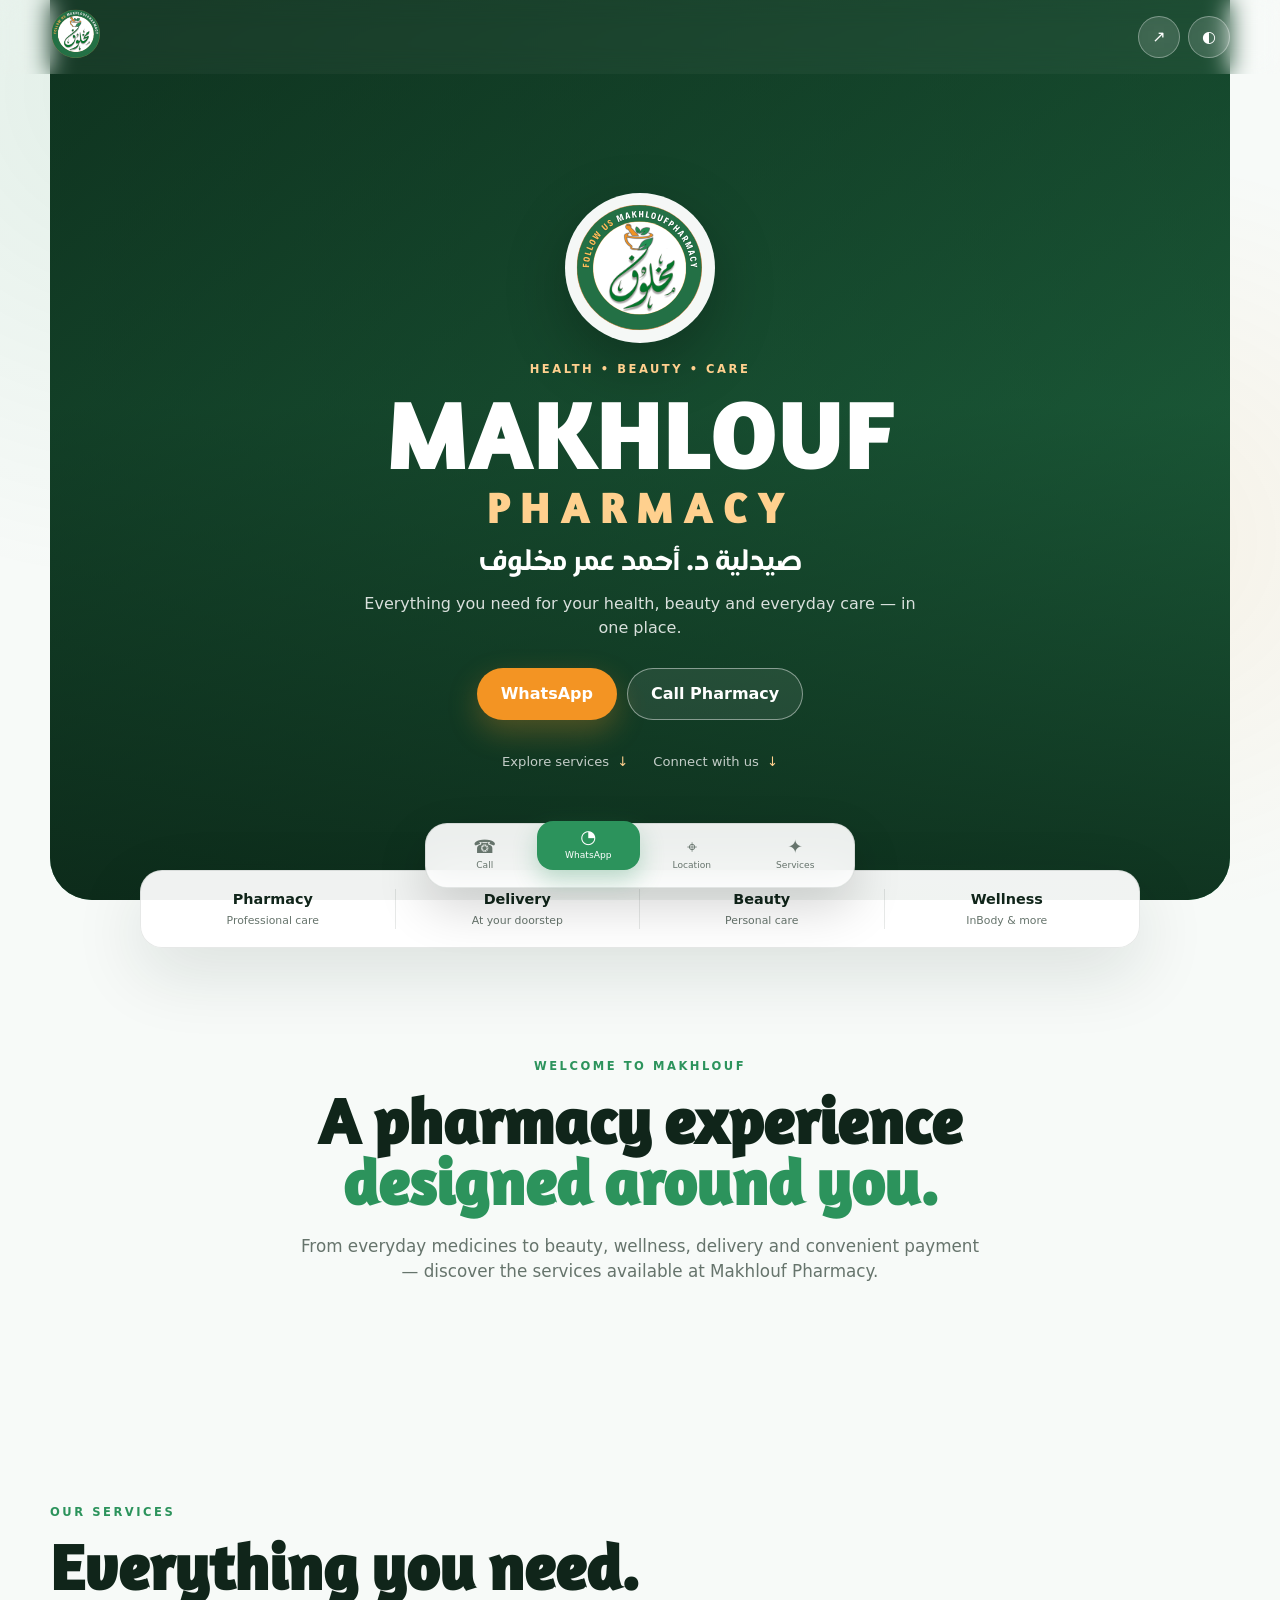
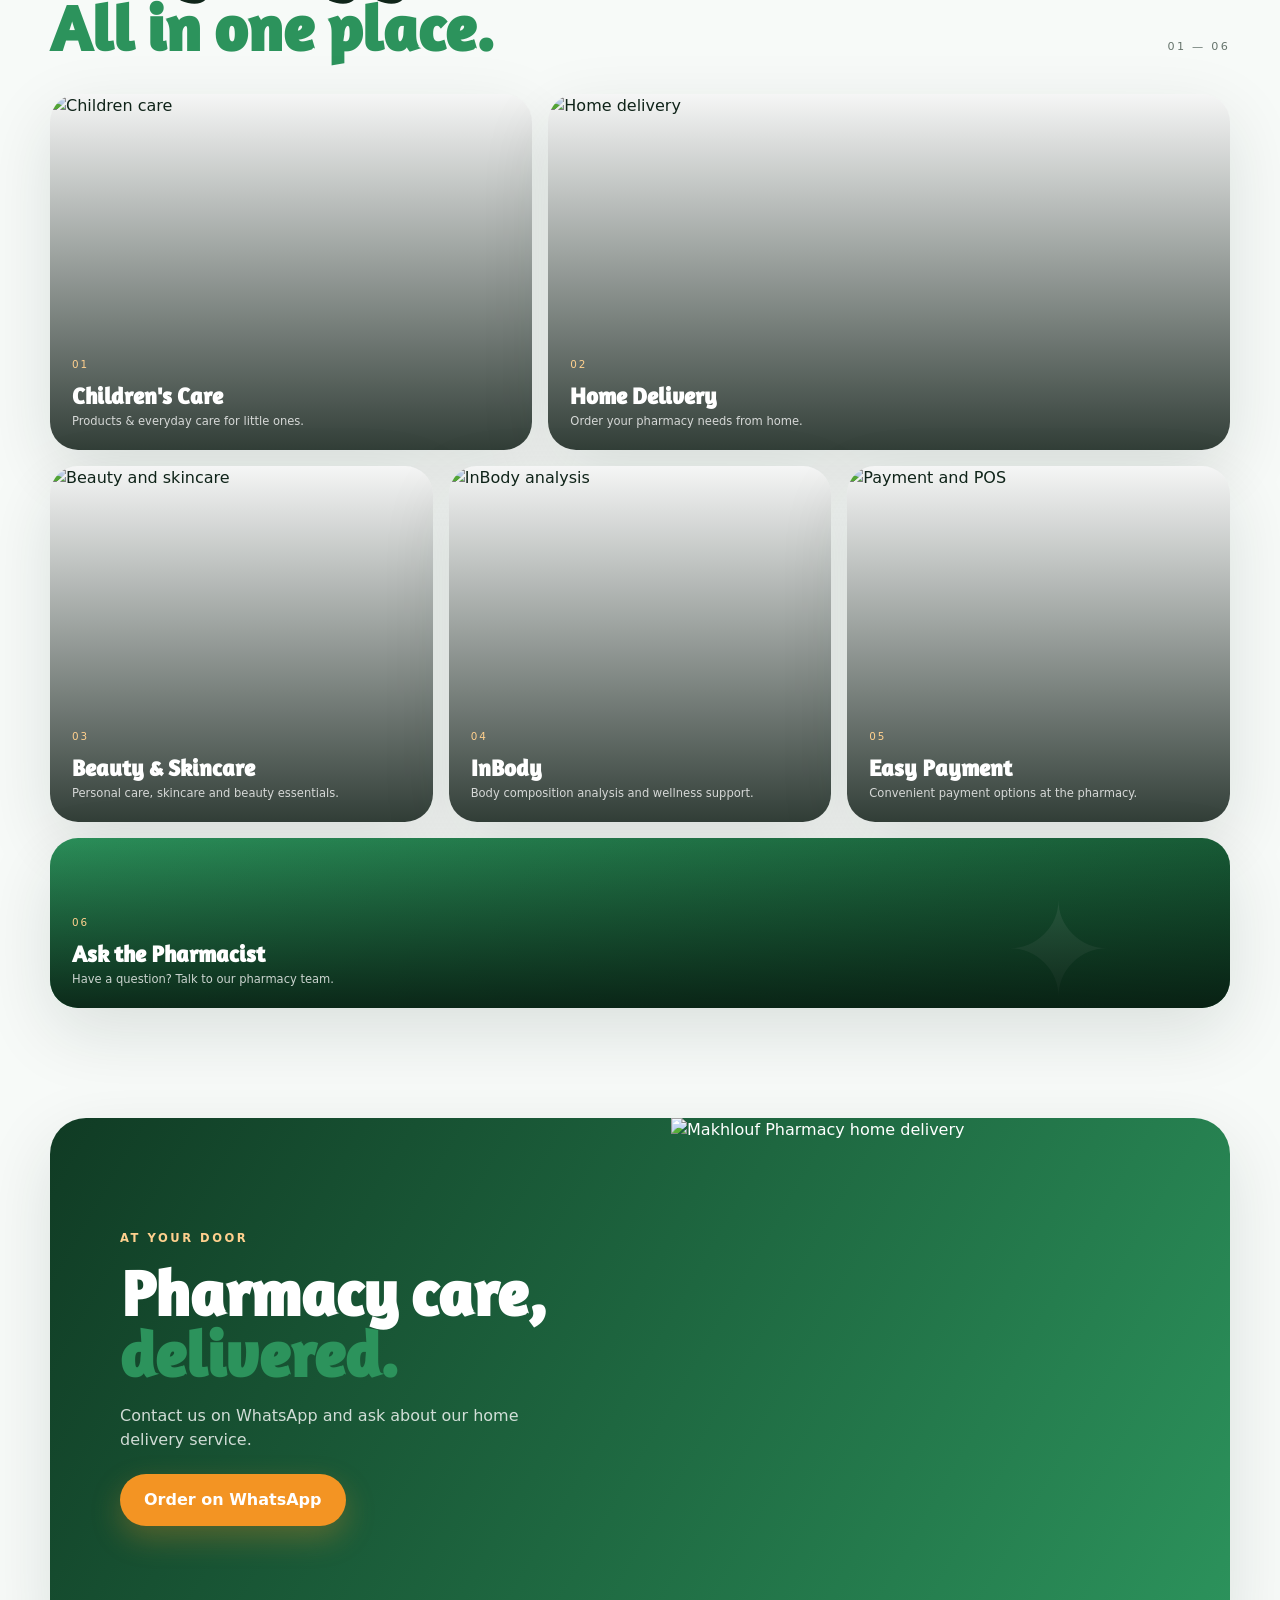
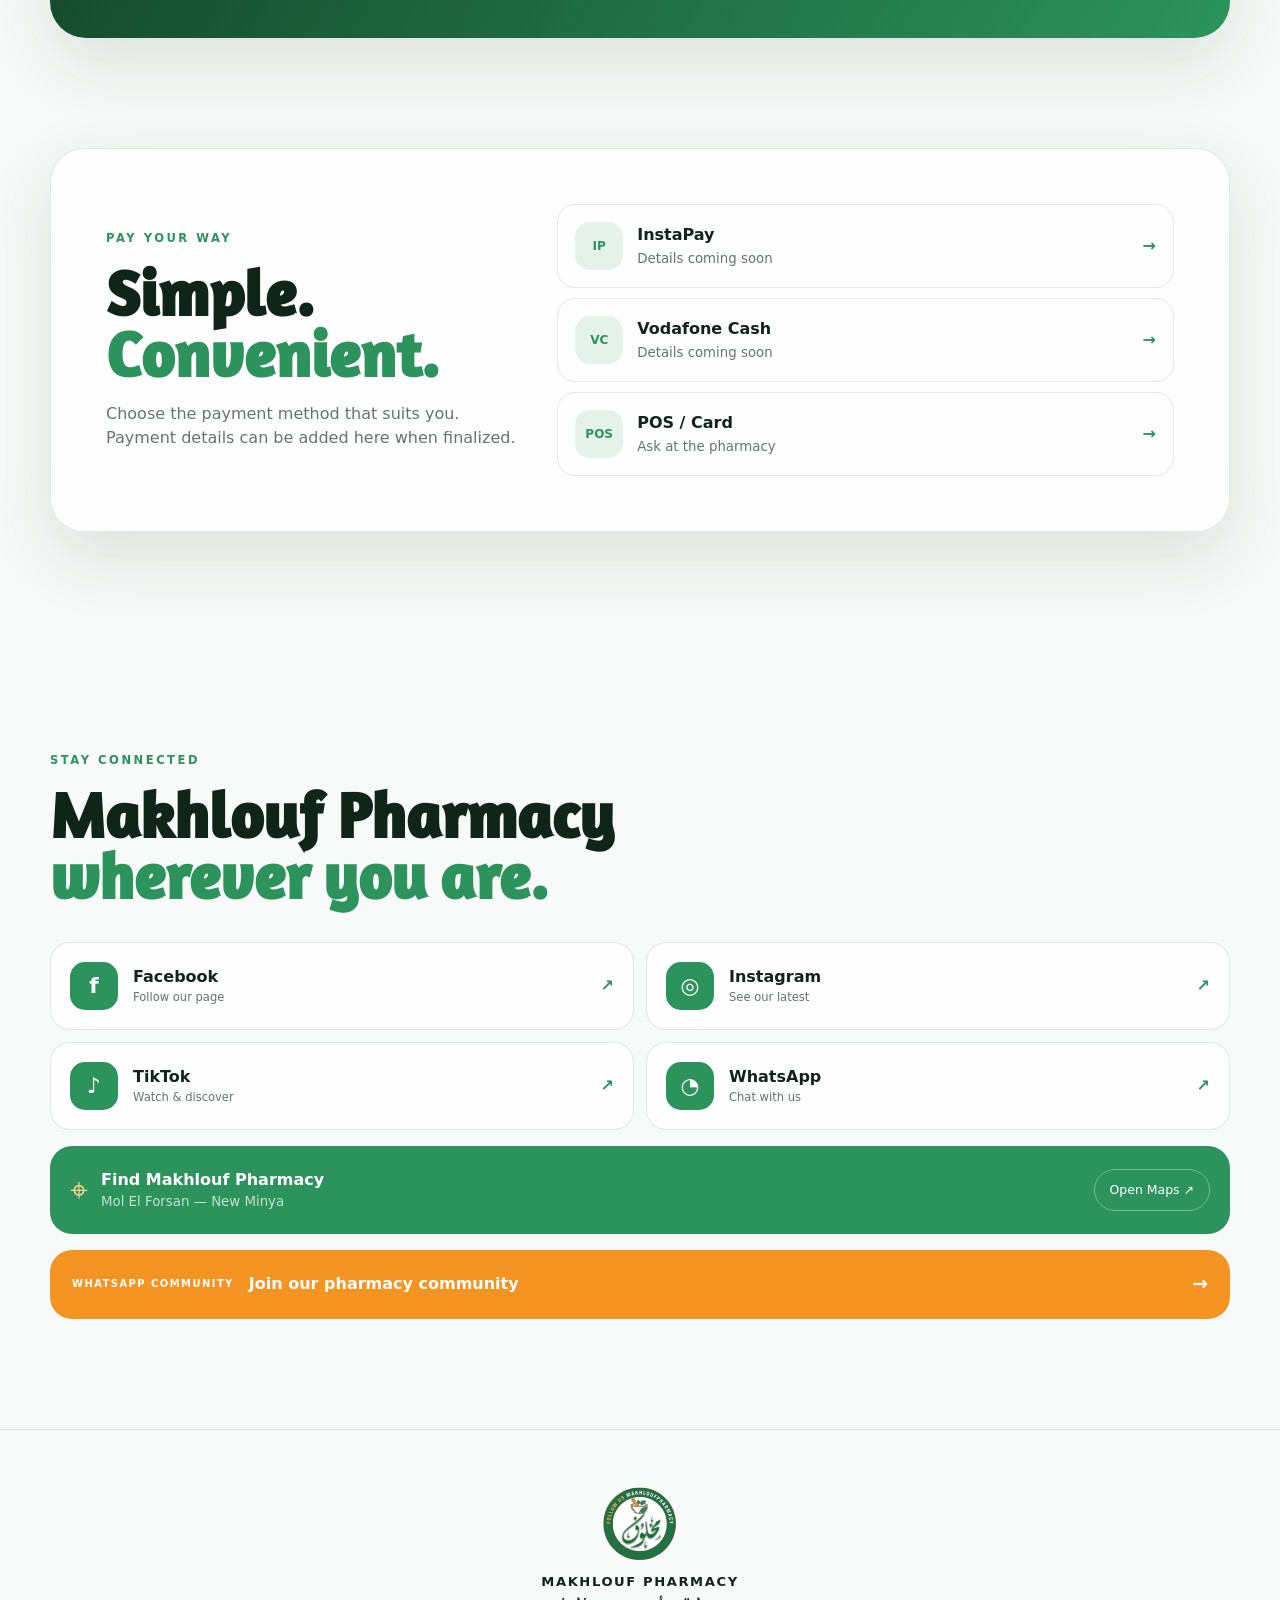
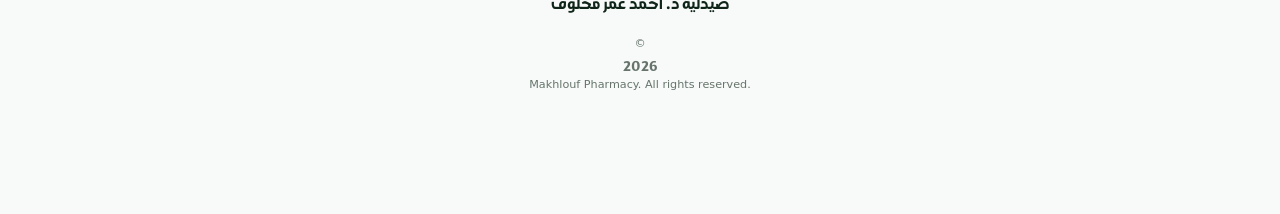
==== index.html @ 3aec6417 "Add files via upload" ====
<!doctype html>
<html lang="en" dir="ltr">
<head>
  <meta charset="utf-8">
  <meta name="viewport" content="width=device-width, initial-scale=1, viewport-fit=cover">
  <meta name="theme-color" content="#2C935C">
  <meta name="description" content="Makhlouf Pharmacy — pharmacy, home delivery, beauty, InBody, payment and pharmacist support.">
  <meta name="robots" content="index,follow">
  <meta property="og:title" content="Makhlouf Pharmacy">
  <meta property="og:description" content="Your health, beauty and pharmacy needs — all in one place.">
  <meta property="og:type" content="website">
  <meta property="og:url" content="https://makhloufpharmacy.github.io/">
  <link rel="icon" href="assets/logo/makhlouf-logo.png">
  <link rel="manifest" href="manifest.json">
  <link rel="preload" as="image" href="assets/hero/pharmacy-exterior.png">
  <link rel="stylesheet" href="style.css">
  <title>Makhlouf Pharmacy | صيدلية د. أحمد عمر مخلوف</title>
</head>
<body>
  <div class="page-bg"></div>
  <header class="topbar" id="top">
    <a class="brand-mini" href="#top" aria-label="Makhlouf Pharmacy home">
      <img src="assets/logo/makhlouf-logo.svg" alt="Makhlouf Pharmacy logo">
    </a>
    <div class="top-actions">
      <button class="icon-btn" id="shareBtn" aria-label="Share this page" title="Share">↗</button>
      <button class="icon-btn" id="themeBtn" aria-label="Toggle theme" title="Theme">◐</button>
    </div>
  </header>

  <main>
    <section class="hero section-shell">
      <div class="hero-media" aria-hidden="true">
        <img src="assets/hero/pharmacy-exterior.png" alt="" onerror="this.style.display='none'">
        <div class="hero-overlay"></div>
      </div>
      <div class="hero-content">
        <div class="hero-logo-wrap reveal">
          <img src="assets/logo/makhlouf-logo.svg" alt="صيدلية د. أحمد عمر مخلوف">
        </div>
        <p class="eyebrow reveal delay-1">HEALTH • BEAUTY • CARE</p>
        <h1 class="reveal delay-1">MAKHLOUF <span>PHARMACY</span></h1>
        <p class="hero-ar reveal delay-2">صيدلية د. أحمد عمر مخلوف</p>
        <p class="hero-copy reveal delay-2">Everything you need for your health, beauty and everyday care — in one place.</p>
        <div class="hero-actions reveal delay-3">
          <a class="btn btn-primary" href="https://wa.me/201555155173?text=مرحباً%20صيدلية%20مخلوف،%20أريد%20الاستفسار%20عن%20منتج" target="_blank" rel="noopener">WhatsApp</a>
          <a class="btn btn-ghost" href="tel:+201555155173">Call Pharmacy</a>
        </div>
        <div class="quick-links reveal delay-3">
          <a href="#services">Explore services <span>↓</span></a>
          <a href="#connect">Connect with us <span>↓</span></a>
        </div>
      </div>
    </section>

    <section class="trust-strip">
      <div><strong>Pharmacy</strong><span>Professional care</span></div>
      <div><strong>Delivery</strong><span>At your doorstep</span></div>
      <div><strong>Beauty</strong><span>Personal care</span></div>
      <div><strong>Wellness</strong><span>InBody & more</span></div>
    </section>

    <section class="section-shell intro section-pad">
      <div class="section-kicker">WELCOME TO MAKHLOUF</div>
      <h2>A pharmacy experience<br><em>designed around you.</em></h2>
      <p class="lead">From everyday medicines to beauty, wellness, delivery and convenient payment — discover the services available at Makhlouf Pharmacy.</p>
    </section>

    <section class="services section-shell section-pad" id="services">
      <div class="section-head">
        <div>
          <div class="section-kicker">OUR SERVICES</div>
          <h2>Everything you need.<br><em>All in one place.</em></h2>
        </div>
        <span class="section-count">01 — 06</span>
      </div>

      <div class="service-collage">
        <a class="service-card card-child" href="https://wa.me/201555155173?text=مرحباً%20صيدلية%20مخلوف،%20أريد%20الاستفسار%20عن%20منتجات%20الأطفال" target="_blank" rel="noopener">
          <div class="service-image"><img src="assets/services/child.png" alt="Children care"></div>
          <div class="service-copy"><span>01</span><h3>Children's Care</h3><p>Products & everyday care for little ones.</p></div>
        </a>

        <a class="service-card card-delivery" href="https://wa.me/201555155173?text=مرحباً%20صيدلية%20مخلوف،%20أريد%20الاستفسار%20عن%20التوصيل%20المنزلي" target="_blank" rel="noopener">
          <div class="service-image"><img src="assets/services/delivery.png" alt="Home delivery"></div>
          <div class="service-copy"><span>02</span><h3>Home Delivery</h3><p>Order your pharmacy needs from home.</p></div>
        </a>

        <a class="service-card card-beauty" href="https://wa.me/201555155173?text=مرحباً%20صيدلية%20مخلوف،%20أريد%20الاستفسار%20عن%20منتجات%20العناية%20والتجميل" target="_blank" rel="noopener">
          <div class="service-image"><img src="assets/services/beauty.png" alt="Beauty and skincare"></div>
          <div class="service-copy"><span>03</span><h3>Beauty & Skincare</h3><p>Personal care, skincare and beauty essentials.</p></div>
        </a>

        <a class="service-card card-inbody" href="#connect">
          <div class="service-image"><img src="assets/services/inbody.png" alt="InBody analysis"></div>
          <div class="service-copy"><span>04</span><h3>InBody</h3><p>Body composition analysis and wellness support.</p></div>
        </a>

        <a class="service-card card-payment" href="#payment">
          <div class="service-image"><img src="assets/services/pos.png" alt="Payment and POS"></div>
          <div class="service-copy"><span>05</span><h3>Easy Payment</h3><p>Convenient payment options at the pharmacy.</p></div>
        </a>

        <a class="service-card card-pharmacist" href="https://wa.me/201555155173?text=مرحباً%20صيدلية%20مخلوف،%20لدي%20سؤال%20للصيدلي" target="_blank" rel="noopener">
          <div class="service-art"><span>✦</span></div>
          <div class="service-copy"><span>06</span><h3>Ask the Pharmacist</h3><p>Have a question? Talk to our pharmacy team.</p></div>
        </a>
      </div>
    </section>

    <section class="delivery-banner section-shell">
      <div class="delivery-copy">
        <div class="section-kicker">AT YOUR DOOR</div>
        <h2>Pharmacy care,<br><em>delivered.</em></h2>
        <p>Contact us on WhatsApp and ask about our home delivery service.</p>
        <a class="btn btn-primary" href="https://wa.me/201555155173?text=مرحباً%20صيدلية%20مخلوف،%20أريد%20طلب%20توصيل%20منزلي" target="_blank" rel="noopener">Order on WhatsApp</a>
      </div>
      <div class="delivery-photo"><img src="assets/services/delivery.png" alt="Makhlouf Pharmacy home delivery"></div>
    </section>

    <section class="payment section-shell section-pad" id="payment">
      <div class="payment-panel">
        <div>
          <div class="section-kicker">PAY YOUR WAY</div>
          <h2>Simple.<br><em>Convenient.</em></h2>
          <p>Choose the payment method that suits you. Payment details can be added here when finalized.</p>
        </div>
        <div class="payment-options">
          <button class="payment-option" type="button" data-copy="" data-label="InstaPay">
            <span class="pay-icon">IP</span><span><strong>InstaPay</strong><small>Details coming soon</small></span><b>→</b>
          </button>
          <button class="payment-option" type="button" data-copy="" data-label="Vodafone Cash">
            <span class="pay-icon">VC</span><span><strong>Vodafone Cash</strong><small>Details coming soon</small></span><b>→</b>
          </button>
          <a class="payment-option" href="tel:+201555155173"><span class="pay-icon">POS</span><span><strong>POS / Card</strong><small>Ask at the pharmacy</small></span><b>→</b></a>
        </div>
      </div>
    </section>

    <section class="connect section-shell section-pad" id="connect">
      <div class="section-kicker">STAY CONNECTED</div>
      <h2>Makhlouf Pharmacy<br><em>wherever you are.</em></h2>
      <div class="social-grid">
        <a class="social-card facebook" href="https://www.facebook.com/Makhloufpharmacy/" target="_blank" rel="noopener"><span>f</span><div><strong>Facebook</strong><small>Follow our page</small></div><b>↗</b></a>
        <a class="social-card instagram" href="https://www.instagram.com/makhloufpharmacy" target="_blank" rel="noopener"><span>◎</span><div><strong>Instagram</strong><small>See our latest</small></div><b>↗</b></a>
        <a class="social-card tiktok" href="https://www.tiktok.com/@makhlofpharmacy" target="_blank" rel="noopener"><span>♪</span><div><strong>TikTok</strong><small>Watch & discover</small></div><b>↗</b></a>
        <a class="social-card whatsapp" href="https://wa.me/201555155173" target="_blank" rel="noopener"><span>◔</span><div><strong>WhatsApp</strong><small>Chat with us</small></div><b>↗</b></a>
      </div>
      <div class="location-card">
        <div><span class="location-pin">⌖</span><div><strong>Find Makhlouf Pharmacy</strong><small>Mol El Forsan — New Minya</small></div></div>
        <a href="https://maps.app.goo.gl/ViuXpJJEjSAvq51p" target="_blank" rel="noopener">Open Maps ↗</a>
      </div>
      <a class="community" href="https://chat.whatsapp.com/G1oddWAzjpGKH4lfrB7msT" target="_blank" rel="noopener">
        <span>WHATSAPP COMMUNITY</span><strong>Join our pharmacy community</strong><b>→</b>
      </a>
    </section>
  </main>

  <footer class="footer">
    <img src="assets/logo/makhlouf-logo.svg" alt="">
    <div><strong>MAKHLOUF PHARMACY</strong><span>صيدلية د. أحمد عمر مخلوف</span></div>
    <p>© <span id="year"></span> Makhlouf Pharmacy. All rights reserved.</p>
  </footer>

  <nav class="bottom-nav" aria-label="Quick actions">
    <a href="tel:+201555155173"><span>☎</span><small>Call</small></a>
    <a class="bottom-main" href="https://wa.me/201555155173" target="_blank" rel="noopener"><span>◔</span><small>WhatsApp</small></a>
    <a href="https://maps.app.goo.gl/ViuXpJJEjSAvq51p" target="_blank" rel="noopener"><span>⌖</span><small>Location</small></a>
    <a href="#services"><span>✦</span><small>Services</small></a>
  </nav>

  <div class="toast" id="toast" role="status"></div>
  <script src="script.js"></script>
</body>
</html>
---- style.css ----
:root{
  --green:#2C935C; --orange:#F39423; --white:#FFFFFF;
  --ink:#10251a; --muted:#66746c; --cream:#f7faf8; --line:rgba(16,37,26,.10);
  --shadow:0 24px 70px rgba(17,45,29,.12);
  --radius:28px;
}
*{box-sizing:border-box}
html{scroll-behavior:smooth}
body{margin:0;background:var(--cream);color:var(--ink);font-family:Inter,system-ui,-apple-system,BlinkMacSystemFont,"Segoe UI",sans-serif;line-height:1.5;overflow-x:hidden}
body.dark{--cream:#0c1711;--ink:#f5faf7;--muted:#aebdb4;--line:rgba(255,255,255,.12);--shadow:0 24px 70px rgba(0,0,0,.35)}
@font-face{font-family:DGSahabah;src:url("assets/fonts/DG-Sahabah-Reg-font.ttf") format("truetype");font-display:swap}
h1,h2,h3,p{margin:0}
h1,h2,h3,.hero-ar,.footer span{font-family:DGSahabah,system-ui,sans-serif}
a{color:inherit;text-decoration:none}
button{font:inherit}
.page-bg{position:fixed;inset:0;pointer-events:none;background:radial-gradient(circle at 10% 10%,rgba(44,147,92,.10),transparent 35%),radial-gradient(circle at 90% 60%,rgba(243,148,35,.08),transparent 30%);z-index:-1}
.topbar{position:fixed;top:0;left:0;right:0;height:74px;display:flex;align-items:center;justify-content:space-between;padding:12px max(18px,calc((100vw - 1180px)/2));z-index:50;transition:.35s;background:rgba(255,255,255,.04);backdrop-filter:blur(12px)}
.topbar.scrolled{background:rgba(255,255,255,.84);box-shadow:0 10px 40px rgba(0,0,0,.08)}
body.dark .topbar.scrolled{background:rgba(10,22,14,.86)}
.brand-mini img{width:52px;height:52px;object-fit:contain}
.top-actions{display:flex;gap:8px}.icon-btn{width:42px;height:42px;border:1px solid rgba(255,255,255,.35);border-radius:50%;background:rgba(255,255,255,.12);color:white;cursor:pointer;backdrop-filter:blur(10px)}
.topbar.scrolled .icon-btn{color:var(--ink);border-color:var(--line);background:rgba(255,255,255,.55)}
.section-shell{width:min(1180px,calc(100% - 32px));margin-inline:auto}
.hero{min-height:760px;height:min(100svh,900px);position:relative;display:grid;place-items:center;overflow:hidden;border-radius:0 0 42px 42px}
.hero-media{position:absolute;inset:0;background:linear-gradient(135deg,#164e30,#2C935C)}
.hero-media img{width:100%;height:100%;object-fit:cover;opacity:.86}
.hero-overlay{position:absolute;inset:0;background:linear-gradient(180deg,rgba(7,23,14,.50),rgba(7,23,14,.42) 45%,rgba(7,23,14,.76))}
.hero-content{position:relative;z-index:2;text-align:center;color:white;width:min(760px,92%);padding-top:65px}
.hero-logo-wrap{width:150px;height:150px;margin:0 auto 18px;padding:8px;border-radius:50%;background:rgba(255,255,255,.96);box-shadow:0 20px 60px rgba(0,0,0,.25)}
.hero-logo-wrap img{width:100%;height:100%;object-fit:contain}
.eyebrow,.section-kicker{font-size:.72rem;letter-spacing:.22em;font-weight:800}
.eyebrow{color:#ffd08e}
.hero h1{font-size:clamp(2.5rem,8vw,5.8rem);letter-spacing:.04em;line-height:.9;margin:12px 0}
.hero h1 span{display:block;font-size:.45em;letter-spacing:.28em;margin-top:14px;color:#ffd08e}
.hero-ar{font-size:clamp(1.2rem,3vw,1.8rem);margin:12px 0}
.hero-copy{max-width:560px;margin:0 auto;color:rgba(255,255,255,.84);font-size:1rem}
.hero-actions{display:flex;justify-content:center;gap:10px;margin-top:28px;flex-wrap:wrap}
.btn{min-height:50px;padding:13px 23px;border-radius:999px;font-weight:800;display:inline-flex;align-items:center;justify-content:center;transition:.25s;border:1px solid transparent}
.btn-primary{background:var(--orange);color:#fff;box-shadow:0 12px 30px rgba(243,148,35,.28)}
.btn-ghost{border-color:rgba(255,255,255,.45);color:#fff;background:rgba(255,255,255,.08);backdrop-filter:blur(10px)}
.btn:hover{transform:translateY(-2px)}
.quick-links{display:flex;justify-content:center;gap:25px;margin-top:32px;font-size:.82rem;color:rgba(255,255,255,.75)}
.quick-links span{color:#ffd08e;margin-left:4px}
.trust-strip{width:min(1000px,calc(100% - 40px));margin:-30px auto 0;position:relative;z-index:3;background:rgba(255,255,255,.94);border:1px solid var(--line);box-shadow:var(--shadow);border-radius:22px;display:grid;grid-template-columns:repeat(4,1fr);padding:18px 10px}
.trust-strip div{text-align:center;border-right:1px solid var(--line)}.trust-strip div:last-child{border:0}.trust-strip strong,.trust-strip span{display:block}.trust-strip strong{font-size:.9rem}.trust-strip span{font-size:.68rem;color:var(--muted);margin-top:2px}
.section-pad{padding:110px 0}.section-kicker{color:var(--green);margin-bottom:13px}.intro{max-width:850px;text-align:center}.intro .lead{max-width:680px;margin:24px auto 0;color:var(--muted);font-size:1.05rem}.intro h2,.section-head h2,.delivery-copy h2,.payment h2,.connect h2{font-size:clamp(2.4rem,5vw,4.8rem);line-height:.95}.intro h2 em,.section-head h2 em,.delivery-copy h2 em,.payment h2 em,.connect h2 em{font-style:normal;color:var(--green)}
.section-head{display:flex;justify-content:space-between;align-items:end;margin-bottom:38px}.section-count{font-size:.7rem;letter-spacing:.2em;color:var(--muted)}
.service-collage{display:grid;grid-template-columns:repeat(12,1fr);grid-auto-rows:170px;gap:16px}
.service-card{position:relative;overflow:hidden;border-radius:var(--radius);background:#fff;box-shadow:var(--shadow);min-height:170px;isolation:isolate;transition:transform .45s cubic-bezier(.2,.8,.2,1),box-shadow .45s}
.service-card:hover{transform:translateY(-7px) rotate(.15deg);box-shadow:0 30px 80px rgba(17,45,29,.18)}
.service-image{position:absolute;inset:0}.service-image img{width:100%;height:100%;object-fit:cover;transition:transform .7s}.service-card:hover img{transform:scale(1.06)}
.service-card:after{content:"";position:absolute;inset:0;background:linear-gradient(180deg,rgba(5,20,12,.04),rgba(5,20,12,.82));z-index:1}
.service-copy{position:absolute;z-index:2;bottom:20px;left:22px;right:22px;color:white}.service-copy span{font-size:.65rem;letter-spacing:.18em;color:#ffd08e}.service-copy h3{font-size:1.45rem;margin-top:3px}.service-copy p{font-size:.72rem;color:rgba(255,255,255,.78);max-width:300px}
.card-child{grid-column:span 5;grid-row:span 2}.card-delivery{grid-column:span 7;grid-row:span 2}.card-beauty{grid-column:span 4;grid-row:span 2}.card-inbody{grid-column:span 4;grid-row:span 2}.card-payment{grid-column:span 4;grid-row:span 2}.card-pharmacist{grid-column:span 12;background:linear-gradient(120deg,var(--green),#175a35);min-height:150px}
.service-art{position:absolute;right:10%;top:10%;font-size:8rem;color:rgba(255,255,255,.12);z-index:1}
.delivery-banner{min-height:520px;border-radius:36px;background:linear-gradient(120deg,#103b24,#2C935C);color:#fff;display:grid;grid-template-columns:1fr .9fr;overflow:hidden;box-shadow:var(--shadow)}
.delivery-copy{padding:70px;display:flex;flex-direction:column;align-items:flex-start;justify-content:center}.delivery-copy .section-kicker{color:#ffd08e}.delivery-copy p{color:rgba(255,255,255,.8);max-width:430px;margin:22px 0}.delivery-photo{min-height:350px}.delivery-photo img{width:100%;height:100%;object-fit:cover}
.payment-panel{display:grid;grid-template-columns:.8fr 1.2fr;gap:40px;align-items:center;padding:55px;border:1px solid var(--line);border-radius:34px;background:rgba(255,255,255,.7);box-shadow:var(--shadow)}body.dark .payment-panel{background:rgba(255,255,255,.04)}
.payment-panel p{color:var(--muted);margin-top:20px}.payment-options{display:grid;gap:10px}.payment-option{width:100%;display:flex;align-items:center;gap:14px;padding:17px;border:1px solid var(--line);border-radius:18px;background:transparent;color:inherit;text-align:left;cursor:pointer;transition:.25s}.payment-option:hover{border-color:var(--green);transform:translateX(4px)}.payment-option span:nth-child(2){flex:1}.payment-option strong,.payment-option small{display:block}.payment-option small{color:var(--muted);margin-top:2px}.pay-icon{width:48px;height:48px;display:grid;place-items:center;border-radius:15px;background:rgba(44,147,92,.11);color:var(--green);font-weight:900;font-size:.75rem}.payment-option b{color:var(--green)}
.social-grid{display:grid;grid-template-columns:repeat(2,1fr);gap:12px;margin-top:38px}.social-card{display:flex;align-items:center;gap:15px;padding:19px;border-radius:20px;background:rgba(255,255,255,.7);border:1px solid var(--line);transition:.25s}.social-card:hover{transform:translateY(-3px);box-shadow:var(--shadow)}.social-card>span{width:48px;height:48px;border-radius:15px;display:grid;place-items:center;background:var(--green);color:white;font-size:1.35rem;font-weight:900}.social-card div{flex:1}.social-card strong,.social-card small{display:block}.social-card small{color:var(--muted);font-size:.72rem}.social-card b{color:var(--green)}
.location-card{margin-top:16px;padding:20px;border-radius:22px;background:var(--green);color:white;display:flex;align-items:center;justify-content:space-between;gap:15px}.location-card>div{display:flex;gap:13px;align-items:center}.location-card strong,.location-card small{display:block}.location-card small{color:rgba(255,255,255,.72)}.location-pin{font-size:2rem;color:#ffd08e}.location-card>a{border:1px solid rgba(255,255,255,.35);padding:11px 15px;border-radius:999px;font-size:.78rem}
.community{margin-top:16px;display:flex;align-items:center;gap:15px;padding:20px 22px;border-radius:22px;background:var(--orange);color:#fff}.community span{font-size:.62rem;letter-spacing:.15em;font-weight:800}.community strong{flex:1}.community b{font-size:1.2rem}
.footer{padding:55px 20px 120px;text-align:center;border-top:1px solid var(--line);display:grid;place-items:center;gap:9px}.footer img{width:78px}.footer strong{display:block;letter-spacing:.12em;font-size:.82rem}.footer span{display:block;font-size:1rem}.footer p{color:var(--muted);font-size:.7rem;margin-top:12px}
.bottom-nav{position:fixed;left:50%;bottom:max(12px,env(safe-area-inset-bottom));transform:translateX(-50%);z-index:60;width:min(430px,calc(100% - 22px));display:grid;grid-template-columns:repeat(4,1fr);background:rgba(255,255,255,.92);border:1px solid var(--line);border-radius:22px;padding:7px;box-shadow:0 20px 50px rgba(0,0,0,.16);backdrop-filter:blur(20px)}body.dark .bottom-nav{background:rgba(17,29,21,.92)}.bottom-nav a{display:grid;place-items:center;padding:7px 3px;border-radius:16px;color:var(--muted)}.bottom-nav a span{font-size:1.15rem;line-height:1}.bottom-nav small{font-size:.57rem;margin-top:3px}.bottom-nav .bottom-main{background:var(--green);color:white;transform:translateY(-10px);box-shadow:0 10px 25px rgba(44,147,92,.3)}
.toast{position:fixed;left:50%;bottom:105px;transform:translate(-50%,20px);opacity:0;background:#10251a;color:#fff;padding:10px 15px;border-radius:999px;font-size:.78rem;z-index:100;pointer-events:none;transition:.25s}.toast.show{opacity:1;transform:translate(-50%,0)}
.reveal{opacity:0;transform:translateY(18px);animation:reveal .8s ease forwards}.delay-1{animation-delay:.12s}.delay-2{animation-delay:.24s}.delay-3{animation-delay:.36s}@keyframes reveal{to{opacity:1;transform:none}}
@media(max-width:760px){
 .topbar{height:65px}.hero{min-height:700px;height:92svh;border-radius:0 0 30px 30px}.hero-logo-wrap{width:115px;height:115px}.hero-content{padding-top:45px}.hero h1{font-size:3rem}.hero-copy{font-size:.88rem}.trust-strip{grid-template-columns:repeat(2,1fr);gap:10px;padding:14px}.trust-strip div{border:0}.trust-strip div:nth-child(-n+2){border-bottom:1px solid var(--line);padding-bottom:10px}.section-pad{padding:75px 0}.section-head{align-items:start}.section-count{display:none}.service-collage{grid-template-columns:1fr 1fr;grid-auto-rows:150px}.card-child,.card-delivery,.card-beauty,.card-inbody,.card-payment{grid-column:span 1;grid-row:span 1}.card-delivery{grid-column:span 2}.card-pharmacist{grid-column:span 2}.service-copy{left:16px;right:16px;bottom:15px}.service-copy h3{font-size:1.18rem}.service-copy p{font-size:.66rem}.delivery-banner{grid-template-columns:1fr;min-height:auto}.delivery-copy{padding:45px 28px}.delivery-photo{height:300px}.payment-panel{grid-template-columns:1fr;padding:28px}.social-grid{grid-template-columns:1fr}.location-card{align-items:flex-start;flex-direction:column}.location-card>a{width:100%;text-align:center}.community{flex-wrap:wrap}.community strong{min-width:170px}}
@media(prefers-reduced-motion:reduce){*{scroll-behavior:auto!important;animation:none!important;transition:none!important}}

.install-fab{position:fixed;right:18px;bottom:90px;z-index:59;border:0;border-radius:999px;background:var(--orange);color:#fff;padding:11px 15px;font-weight:800;font-size:.72rem;box-shadow:0 12px 30px rgba(243,148,35,.3);cursor:pointer}
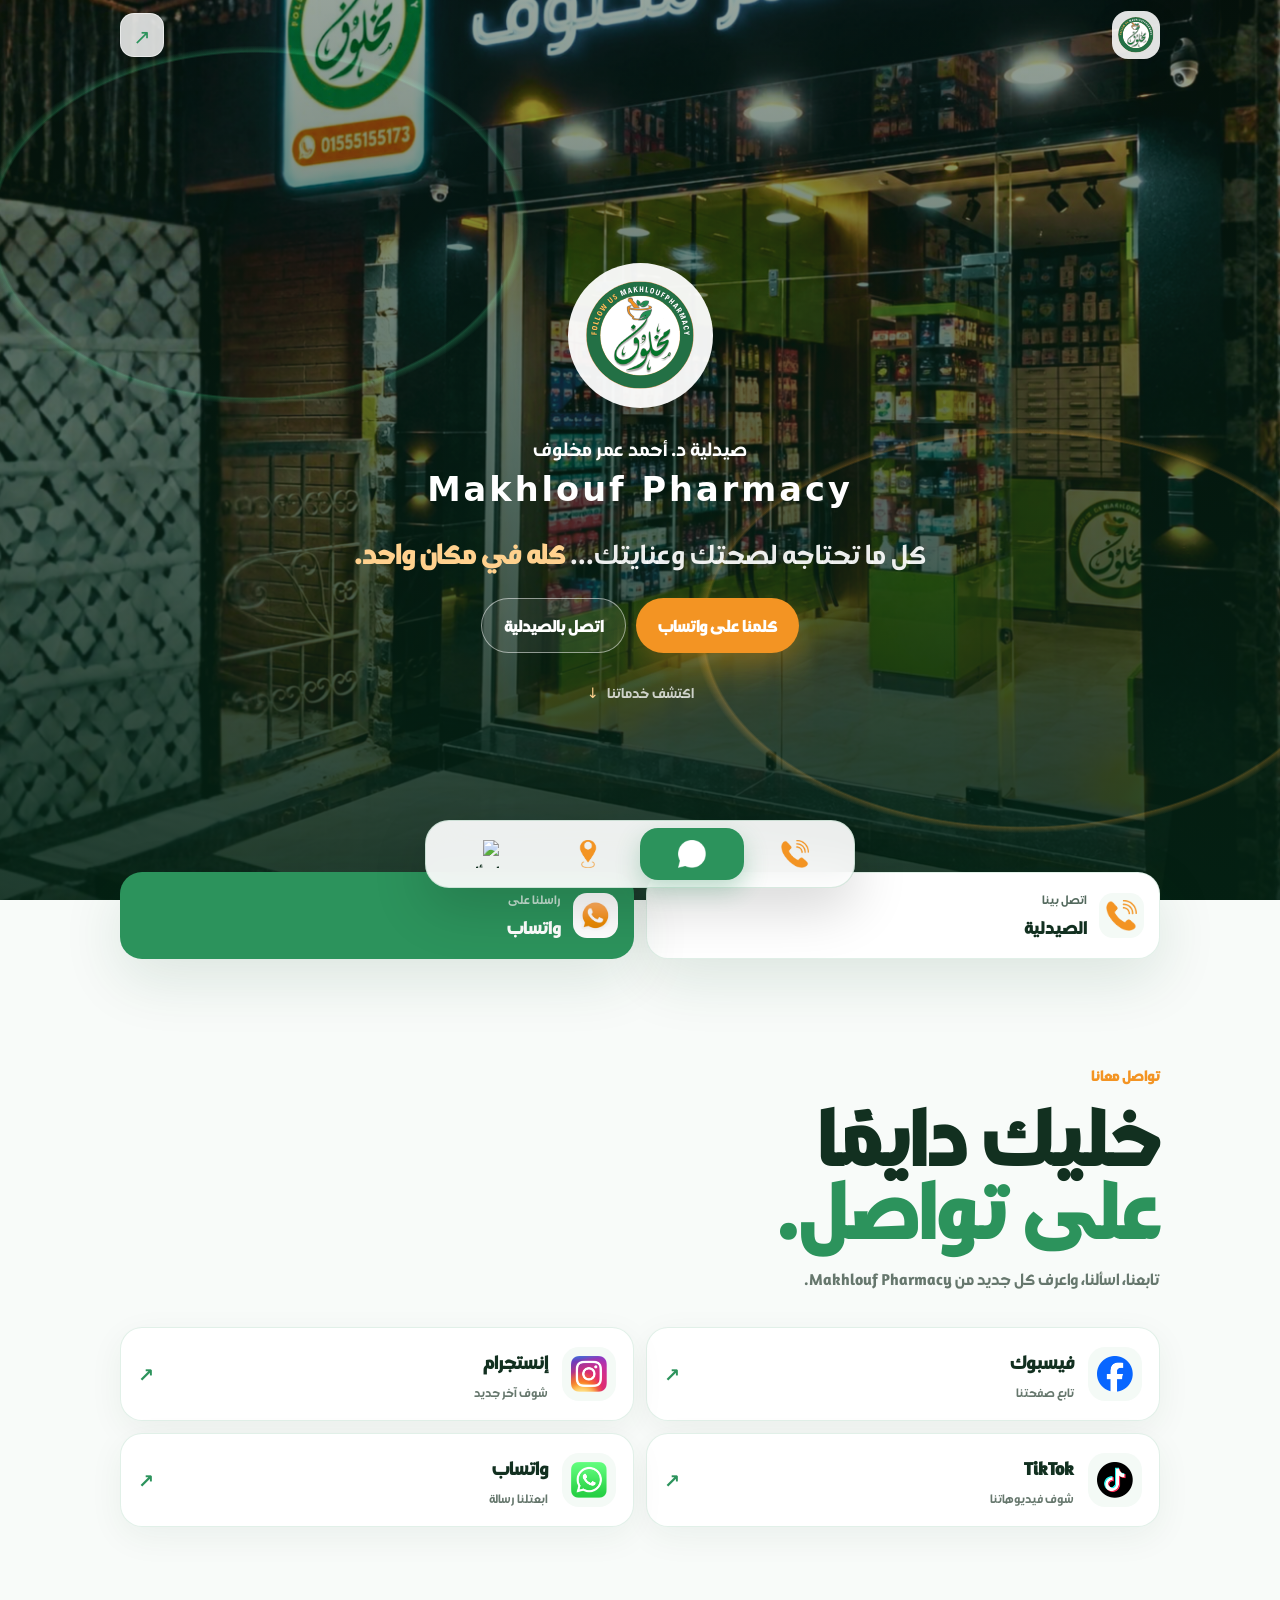
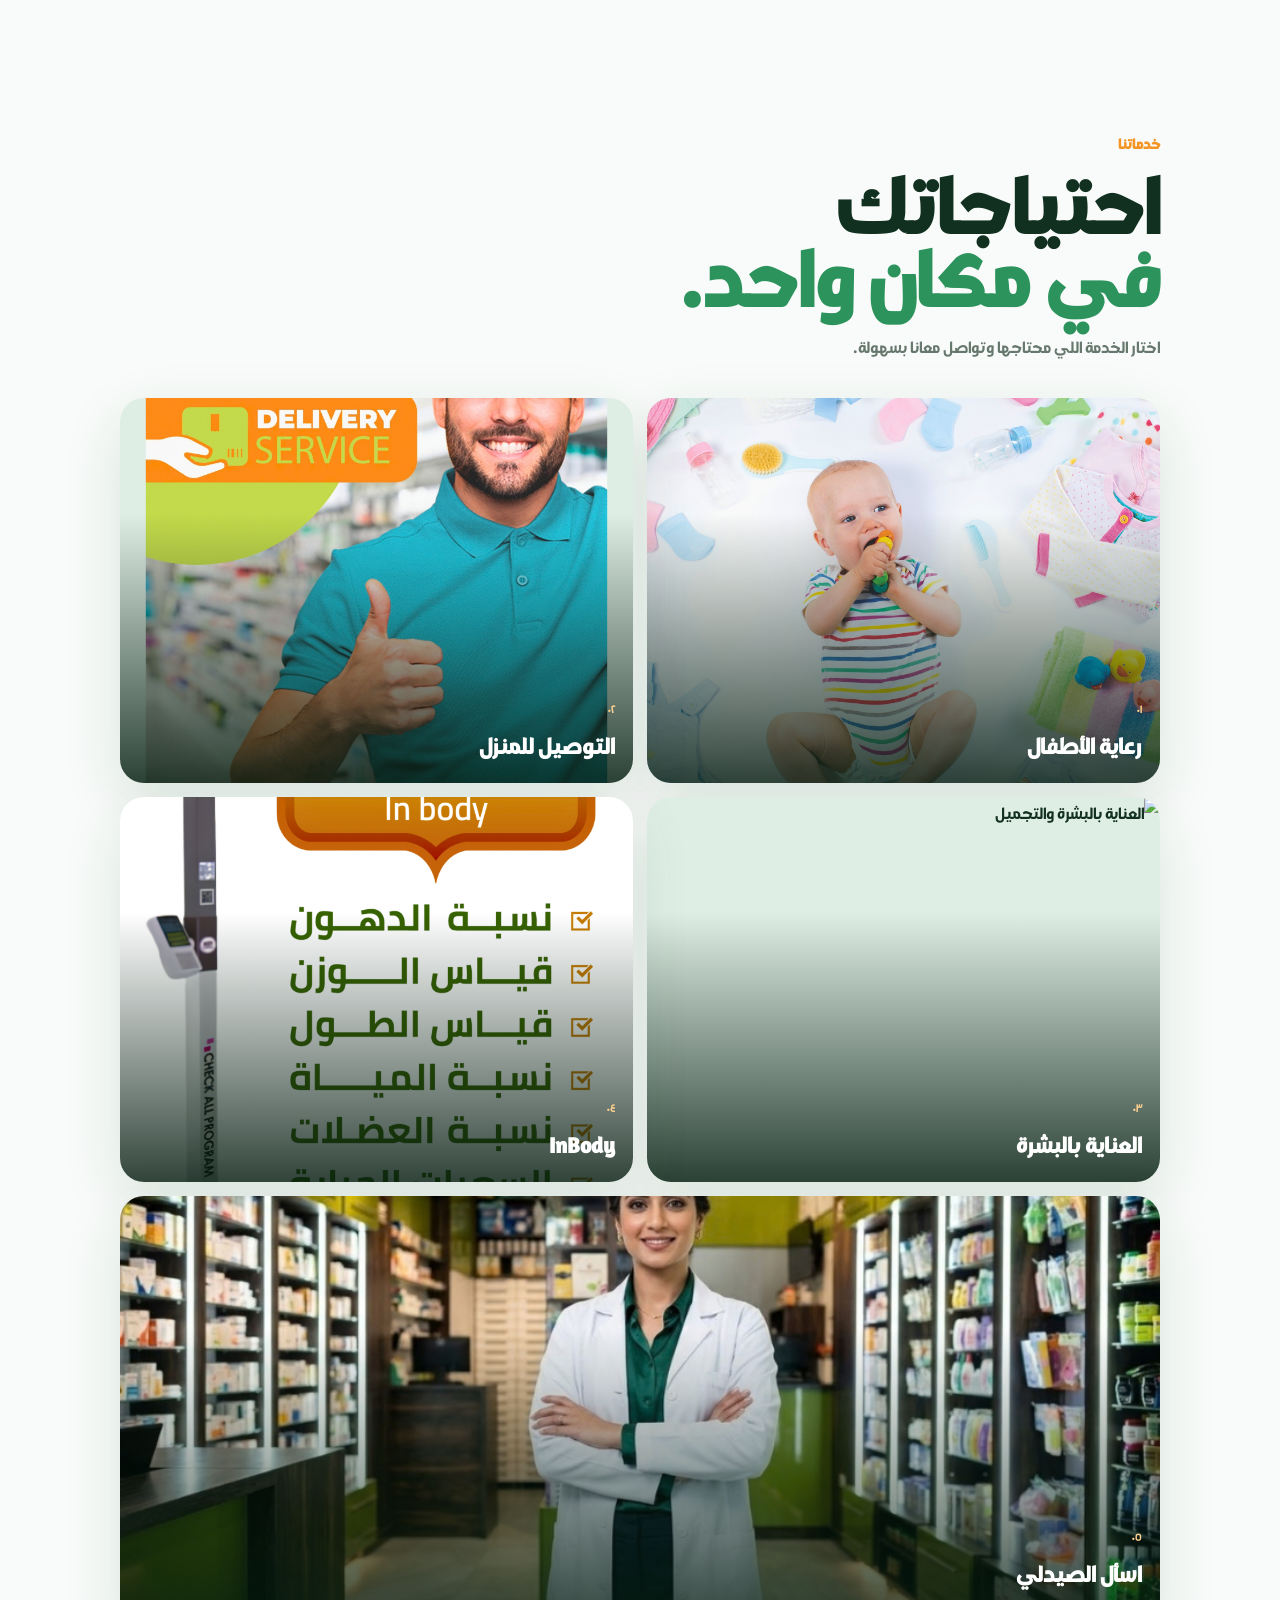
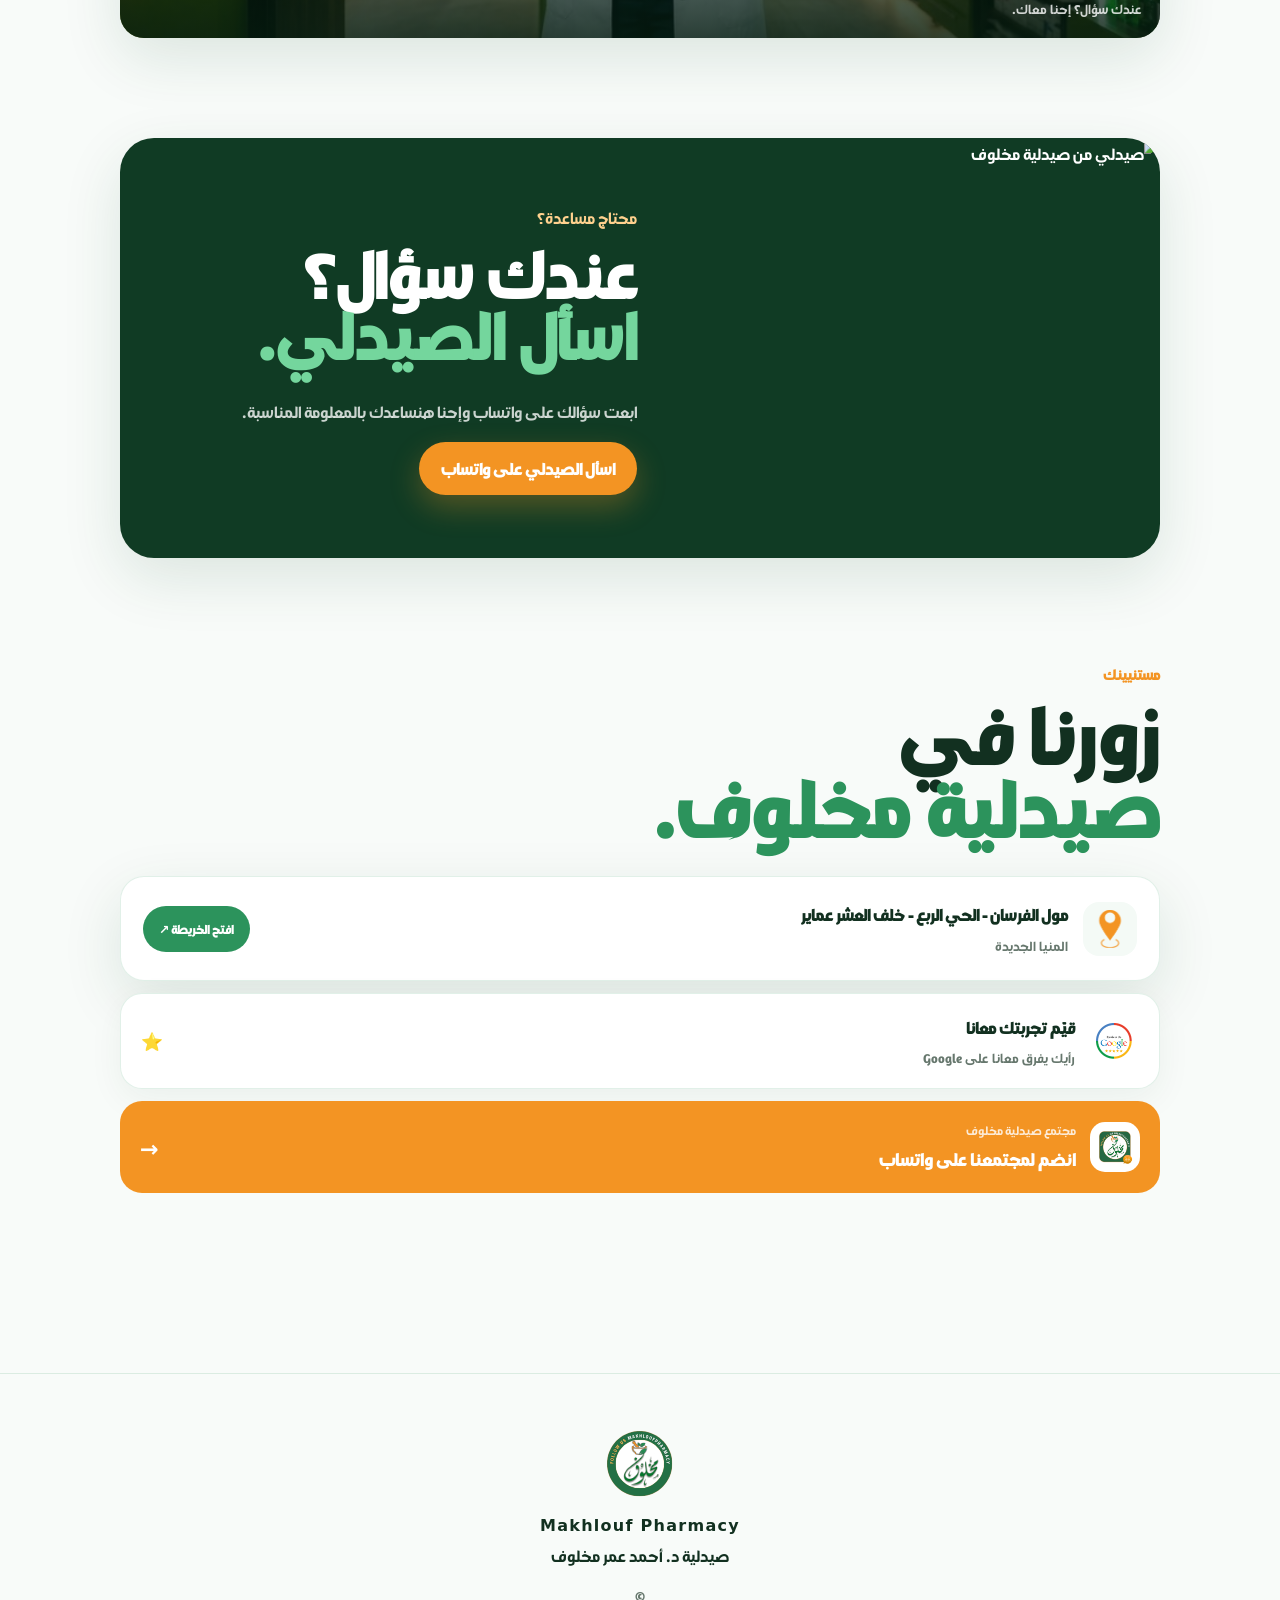
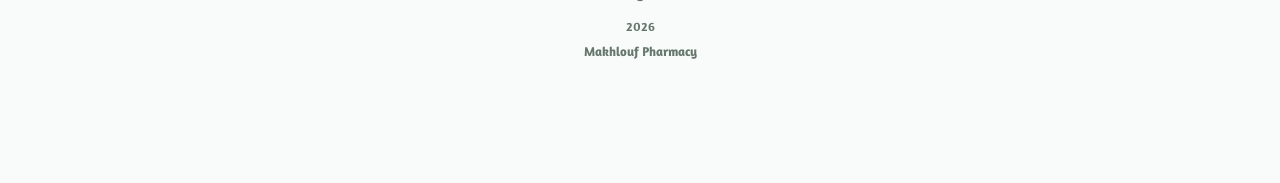
==== commit 7d25a3f5: "Add files via upload" ====
--- a/index.html
+++ b/index.html
@@ -1,175 +1,87 @@
 <!doctype html>
-<html lang="en" dir="ltr">
+<html lang="ar" dir="rtl">
 <head>
-  <meta charset="utf-8">
-  <meta name="viewport" content="width=device-width, initial-scale=1, viewport-fit=cover">
-  <meta name="theme-color" content="#2C935C">
-  <meta name="description" content="Makhlouf Pharmacy — pharmacy, home delivery, beauty, InBody, payment and pharmacist support.">
-  <meta name="robots" content="index,follow">
-  <meta property="og:title" content="Makhlouf Pharmacy">
-  <meta property="og:description" content="Your health, beauty and pharmacy needs — all in one place.">
-  <meta property="og:type" content="website">
-  <meta property="og:url" content="https://makhloufpharmacy.github.io/">
-  <link rel="icon" href="assets/logo/makhlouf-logo.png">
-  <link rel="manifest" href="manifest.json">
-  <link rel="preload" as="image" href="assets/hero/pharmacy-exterior.png">
-  <link rel="stylesheet" href="style.css">
-  <title>Makhlouf Pharmacy | صيدلية د. أحمد عمر مخلوف</title>
+<meta charset="utf-8">
+<meta name="viewport" content="width=device-width,initial-scale=1,viewport-fit=cover">
+<meta name="theme-color" content="#2C935C">
+<meta name="description" content="صيدلية د. أحمد عمر مخلوف — Makhlouf Pharmacy. كل احتياجاتك الصحية والعناية في مكان واحد.">
+<meta name="robots" content="index,follow">
+<meta property="og:title" content="Makhlouf Pharmacy | صيدلية د. أحمد عمر مخلوف">
+<meta property="og:description" content="كل احتياجاتك الصحية والعناية في مكان واحد.">
+<meta property="og:type" content="website">
+<meta property="og:url" content="https://makhloufpharmacy.github.io/">
+<link rel="icon" href="assets/logo/makhlouf-logo.png">
+<link rel="manifest" href="manifest.json">
+<link rel="preload" as="image" href="assets/hero/pharmacy-exterior.webp" fetchpriority="high">
+<link rel="stylesheet" href="style.css">
+<title>Makhlouf Pharmacy | صيدلية د. أحمد عمر مخلوف</title>
 </head>
 <body>
-  <div class="page-bg"></div>
-  <header class="topbar" id="top">
-    <a class="brand-mini" href="#top" aria-label="Makhlouf Pharmacy home">
-      <img src="assets/logo/makhlouf-logo.svg" alt="Makhlouf Pharmacy logo">
-    </a>
-    <div class="top-actions">
-      <button class="icon-btn" id="shareBtn" aria-label="Share this page" title="Share">↗</button>
-      <button class="icon-btn" id="themeBtn" aria-label="Toggle theme" title="Theme">◐</button>
+<div class="ambient ambient-one"></div><div class="ambient ambient-two"></div>
+<header class="topbar" id="top">
+  <a class="brand-mini" href="#top" aria-label="Makhlouf Pharmacy"><img src="assets/logo/makhlouf-logo.svg" alt="Makhlouf Pharmacy"></a>
+  <div class="top-actions"><button class="icon-btn" id="shareBtn" aria-label="مشاركة الصفحة">↗</button></div>
+</header>
+<main>
+<section class="hero" id="home">
+  <div class="hero-media"><img src="assets/hero/pharmacy-exterior.webp" alt="صيدلية مخلوف" fetchpriority="high"><div class="hero-overlay"></div><div class="hero-lines"></div></div>
+  <div class="hero-content">
+    <div class="hero-logo-wrap reveal"><img src="assets/logo/makhlouf-logo.svg" alt="صيدلية د. أحمد عمر مخلوف"></div>
+    <div class="hero-brand reveal delay-1"><span>صيدلية د. أحمد عمر مخلوف</span><strong>Makhlouf Pharmacy</strong></div>
+    <p class="hero-copy reveal delay-2">كل ما تحتاجه لصحتك وعنايتك... <b>كله في مكان واحد.</b></p>
+    <div class="hero-actions reveal delay-3">
+      <a class="btn btn-primary" href="https://wa.me/201555155173?text=مرحباً%20صيدلية%20مخلوف،%20عايز%20استفسر%20عن%20منتج" target="_blank" rel="noopener">كلمنا على واتساب</a>
+      <a class="btn btn-glass" href="tel:+201555155173">اتصل بالصيدلية</a>
     </div>
-  </header>
+    <a class="hero-scroll reveal delay-3" href="#connect">اكتشف خدماتنا <span>↓</span></a>
+  </div>
+</section>
 
-  <main>
-    <section class="hero section-shell">
-      <div class="hero-media" aria-hidden="true">
-        <img src="assets/hero/pharmacy-exterior.png" alt="" onerror="this.style.display='none'">
-        <div class="hero-overlay"></div>
-      </div>
-      <div class="hero-content">
-        <div class="hero-logo-wrap reveal">
-          <img src="assets/logo/makhlouf-logo.svg" alt="صيدلية د. أحمد عمر مخلوف">
-        </div>
-        <p class="eyebrow reveal delay-1">HEALTH • BEAUTY • CARE</p>
-        <h1 class="reveal delay-1">MAKHLOUF <span>PHARMACY</span></h1>
-        <p class="hero-ar reveal delay-2">صيدلية د. أحمد عمر مخلوف</p>
-        <p class="hero-copy reveal delay-2">Everything you need for your health, beauty and everyday care — in one place.</p>
-        <div class="hero-actions reveal delay-3">
-          <a class="btn btn-primary" href="https://wa.me/201555155173?text=مرحباً%20صيدلية%20مخلوف،%20أريد%20الاستفسار%20عن%20منتج" target="_blank" rel="noopener">WhatsApp</a>
-          <a class="btn btn-ghost" href="tel:+201555155173">Call Pharmacy</a>
-        </div>
-        <div class="quick-links reveal delay-3">
-          <a href="#services">Explore services <span>↓</span></a>
-          <a href="#connect">Connect with us <span>↓</span></a>
-        </div>
-      </div>
-    </section>
+<section class="quick-actions section-shell" aria-label="تواصل سريع">
+  <a class="quick-card" href="tel:+201555155173"><img src="assets/icons/call.webp" alt=""><div><small>اتصل بينا</small><strong>الصيدلية</strong></div></a>
+  <a class="quick-card accent" href="https://wa.me/201555155173" target="_blank" rel="noopener"><img src="assets/icons/whatsapp.webp" alt=""><div><small>راسلنا على</small><strong>واتساب</strong></div></a>
+</section>
 
-    <section class="trust-strip">
-      <div><strong>Pharmacy</strong><span>Professional care</span></div>
-      <div><strong>Delivery</strong><span>At your doorstep</span></div>
-      <div><strong>Beauty</strong><span>Personal care</span></div>
-      <div><strong>Wellness</strong><span>InBody & more</span></div>
-    </section>
+<section class="section-shell connect section-pad" id="connect">
+  <div class="section-title"><span>تواصل معانا</span><h2>خليك دايمًا<br><em>على تواصل.</em></h2><p>تابعنا، اسألنا، واعرف كل جديد من Makhlouf Pharmacy.</p></div>
+  <div class="social-grid">
+    <a class="social-card" href="https://www.facebook.com/Makhloufpharmacy/" target="_blank" rel="noopener"><span class="social-icon"><img src="assets/social/facebook.webp" alt="Facebook"></span><div><strong>فيسبوك</strong><small>تابع صفحتنا</small></div><b>↗</b></a>
+    <a class="social-card" href="https://www.instagram.com/makhloufpharmacy" target="_blank" rel="noopener"><span class="social-icon"><img src="assets/social/instagram.webp" alt="Instagram"></span><div><strong>إنستجرام</strong><small>شوف آخر جديد</small></div><b>↗</b></a>
+    <a class="social-card" href="https://www.tiktok.com/@makhlofpharmacy" target="_blank" rel="noopener"><span class="social-icon"><img src="assets/social/tiktok.webp" alt="TikTok"></span><div><strong>TikTok</strong><small>شوف فيديوهاتنا</small></div><b>↗</b></a>
+    <a class="social-card" href="https://wa.me/201555155173" target="_blank" rel="noopener"><span class="social-icon"><img src="assets/social/whatsapp.webp" alt="WhatsApp"></span><div><strong>واتساب</strong><small>ابعتلنا رسالة</small></div><b>↗</b></a>
+  </div>
+</section>
 
-    <section class="section-shell intro section-pad">
-      <div class="section-kicker">WELCOME TO MAKHLOUF</div>
-      <h2>A pharmacy experience<br><em>designed around you.</em></h2>
-      <p class="lead">From everyday medicines to beauty, wellness, delivery and convenient payment — discover the services available at Makhlouf Pharmacy.</p>
-    </section>
+<section class="section-shell services section-pad" id="services">
+  <div class="section-title"><span>خدماتنا</span><h2>احتياجاتك<br><em>في مكان واحد.</em></h2><p>اختار الخدمة اللي محتاجها وتواصل معانا بسهولة.</p></div>
+  <div class="service-grid">
+    <a class="service-card" href="https://wa.me/201555155173?text=مرحباً%20صيدلية%20مخلوف،%20عايز%20استفسر%20عن%20رعاية%20الأطفال" target="_blank" rel="noopener"><img src="assets/services/child-care.webp" alt="رعاية الأطفال" loading="lazy"><div><span>٠١</span><h3>رعاية الأطفال</h3></div></a>
+    <a class="service-card" href="https://wa.me/201555155173?text=مرحباً%20صيدلية%20مخلوف،%20عايز%20استفسر%20عن%20التوصيل%20المنزلي" target="_blank" rel="noopener"><img src="assets/services/delivery.webp" alt="التوصيل للمنزل" loading="lazy"><div><span>٠٢</span><h3>التوصيل للمنزل</h3></div></a>
+    <a class="service-card" href="https://wa.me/201555155173?text=مرحباً%20صيدلية%20مخلوف،%20عايز%20استفسر%20عن%20العناية%20بالبشرة%20والتجميل" target="_blank" rel="noopener"><img src="assets/services/beauty-care.webp" alt="العناية بالبشرة والتجميل" loading="lazy"><div><span>٠٣</span><h3>العناية بالبشرة</h3></div></a>
+    <a class="service-card" href="https://wa.me/201555155173?text=مرحباً%20صيدلية%20مخلوف،%20عايز%20استفسر%20عن%20InBody" target="_blank" rel="noopener"><img src="assets/services/inbody.webp" alt="InBody" loading="lazy"><div><span>٠٤</span><h3>InBody</h3></div></a>
+    <a class="service-card wide" href="https://wa.me/201555155173?text=مرحباً%20صيدلية%20مخلوف،%20عندي%20سؤال%20للصيدلي" target="_blank" rel="noopener"><img src="assets/services/pharmacist.webp" alt="اسأل الصيدلي" loading="lazy"><div><span>٠٥</span><h3>اسأل الصيدلي</h3><small>عندك سؤال؟ إحنا معاك.</small></div></a>
+  </div>
+</section>
 
-    <section class="services section-shell section-pad" id="services">
-      <div class="section-head">
-        <div>
-          <div class="section-kicker">OUR SERVICES</div>
-          <h2>Everything you need.<br><em>All in one place.</em></h2>
-        </div>
-        <span class="section-count">01 — 06</span>
-      </div>
+<section class="ask section-shell">
+  <div class="ask-photo"><img src="assets/ask-pharmacist/pharmacist.webp" alt="صيدلي من صيدلية مخلوف" loading="lazy"></div>
+  <div class="ask-copy"><span>محتاج مساعدة؟</span><h2>عندك سؤال؟<br><em>اسأل الصيدلي.</em></h2><p>ابعت سؤالك على واتساب وإحنا هنساعدك بالمعلومة المناسبة.</p><a class="btn btn-primary" href="https://wa.me/201555155173?text=مرحباً%20صيدلية%20مخلوف،%20عندي%20سؤال%20للصيدلي" target="_blank" rel="noopener">اسأل الصيدلي على واتساب</a></div>
+</section>
 
-      <div class="service-collage">
-        <a class="service-card card-child" href="https://wa.me/201555155173?text=مرحباً%20صيدلية%20مخلوف،%20أريد%20الاستفسار%20عن%20منتجات%20الأطفال" target="_blank" rel="noopener">
-          <div class="service-image"><img src="assets/services/child.png" alt="Children care"></div>
-          <div class="service-copy"><span>01</span><h3>Children's Care</h3><p>Products & everyday care for little ones.</p></div>
-        </a>
+<section class="location section-shell section-pad" id="location">
+  <div class="section-title"><span>مستنيينك</span><h2>زورنا في<br><em>صيدلية مخلوف.</em></h2></div>
+  <div class="location-card">
+    <img src="assets/icons/location.webp" alt="">
+    <div><strong>مول الفرسان - الحي الربع - خلف العشر عماير</strong><small>المنيا الجديدة</small></div>
+    <a href="https://maps.app.goo.gl/4dxanYQV42MQB4uR9" target="_blank" rel="noopener">افتح الخريطة ↗</a>
+  </div>
+  <a class="review-card" href="https://g.page/r/CZd6vZFEy431EBE/review" target="_blank" rel="noopener"><img src="assets/social/google-reviews.webp" alt="Google Reviews"><div><strong>قيّم تجربتك معانا</strong><small>رأيك يفرق معانا على Google</small></div><b>⭐</b></a>
+  <a class="community" href="https://chat.whatsapp.com/G1oddWAzjpGKH4lfrB7msT" target="_blank" rel="noopener"><img src="assets/social/whatsapp-community.webp" alt="WhatsApp Community"><div><small>مجتمع صيدلية مخلوف</small><strong>انضم لمجتمعنا على واتساب</strong></div><b>→</b></a>
+</section>
+</main>
+<footer class="footer"><img src="assets/logo/makhlouf-logo.svg" alt=""><div><strong>Makhlouf Pharmacy</strong><span>صيدلية د. أحمد عمر مخلوف</span></div><small>© <span id="year"></span> Makhlouf Pharmacy</small></footer>
 
-        <a class="service-card card-delivery" href="https://wa.me/201555155173?text=مرحباً%20صيدلية%20مخلوف،%20أريد%20الاستفسار%20عن%20التوصيل%20المنزلي" target="_blank" rel="noopener">
-          <div class="service-image"><img src="assets/services/delivery.png" alt="Home delivery"></div>
-          <div class="service-copy"><span>02</span><h3>Home Delivery</h3><p>Order your pharmacy needs from home.</p></div>
-        </a>
-
-        <a class="service-card card-beauty" href="https://wa.me/201555155173?text=مرحباً%20صيدلية%20مخلوف،%20أريد%20الاستفسار%20عن%20منتجات%20العناية%20والتجميل" target="_blank" rel="noopener">
-          <div class="service-image"><img src="assets/services/beauty.png" alt="Beauty and skincare"></div>
-          <div class="service-copy"><span>03</span><h3>Beauty & Skincare</h3><p>Personal care, skincare and beauty essentials.</p></div>
-        </a>
-
-        <a class="service-card card-inbody" href="#connect">
-          <div class="service-image"><img src="assets/services/inbody.png" alt="InBody analysis"></div>
-          <div class="service-copy"><span>04</span><h3>InBody</h3><p>Body composition analysis and wellness support.</p></div>
-        </a>
-
-        <a class="service-card card-payment" href="#payment">
-          <div class="service-image"><img src="assets/services/pos.png" alt="Payment and POS"></div>
-          <div class="service-copy"><span>05</span><h3>Easy Payment</h3><p>Convenient payment options at the pharmacy.</p></div>
-        </a>
-
-        <a class="service-card card-pharmacist" href="https://wa.me/201555155173?text=مرحباً%20صيدلية%20مخلوف،%20لدي%20سؤال%20للصيدلي" target="_blank" rel="noopener">
-          <div class="service-art"><span>✦</span></div>
-          <div class="service-copy"><span>06</span><h3>Ask the Pharmacist</h3><p>Have a question? Talk to our pharmacy team.</p></div>
-        </a>
-      </div>
-    </section>
-
-    <section class="delivery-banner section-shell">
-      <div class="delivery-copy">
-        <div class="section-kicker">AT YOUR DOOR</div>
-        <h2>Pharmacy care,<br><em>delivered.</em></h2>
-        <p>Contact us on WhatsApp and ask about our home delivery service.</p>
-        <a class="btn btn-primary" href="https://wa.me/201555155173?text=مرحباً%20صيدلية%20مخلوف،%20أريد%20طلب%20توصيل%20منزلي" target="_blank" rel="noopener">Order on WhatsApp</a>
-      </div>
-      <div class="delivery-photo"><img src="assets/services/delivery.png" alt="Makhlouf Pharmacy home delivery"></div>
-    </section>
-
-    <section class="payment section-shell section-pad" id="payment">
-      <div class="payment-panel">
-        <div>
-          <div class="section-kicker">PAY YOUR WAY</div>
-          <h2>Simple.<br><em>Convenient.</em></h2>
-          <p>Choose the payment method that suits you. Payment details can be added here when finalized.</p>
-        </div>
-        <div class="payment-options">
-          <button class="payment-option" type="button" data-copy="" data-label="InstaPay">
-            <span class="pay-icon">IP</span><span><strong>InstaPay</strong><small>Details coming soon</small></span><b>→</b>
-          </button>
-          <button class="payment-option" type="button" data-copy="" data-label="Vodafone Cash">
-            <span class="pay-icon">VC</span><span><strong>Vodafone Cash</strong><small>Details coming soon</small></span><b>→</b>
-          </button>
-          <a class="payment-option" href="tel:+201555155173"><span class="pay-icon">POS</span><span><strong>POS / Card</strong><small>Ask at the pharmacy</small></span><b>→</b></a>
-        </div>
-      </div>
-    </section>
-
-    <section class="connect section-shell section-pad" id="connect">
-      <div class="section-kicker">STAY CONNECTED</div>
-      <h2>Makhlouf Pharmacy<br><em>wherever you are.</em></h2>
-      <div class="social-grid">
-        <a class="social-card facebook" href="https://www.facebook.com/Makhloufpharmacy/" target="_blank" rel="noopener"><span>f</span><div><strong>Facebook</strong><small>Follow our page</small></div><b>↗</b></a>
-        <a class="social-card instagram" href="https://www.instagram.com/makhloufpharmacy" target="_blank" rel="noopener"><span>◎</span><div><strong>Instagram</strong><small>See our latest</small></div><b>↗</b></a>
-        <a class="social-card tiktok" href="https://www.tiktok.com/@makhlofpharmacy" target="_blank" rel="noopener"><span>♪</span><div><strong>TikTok</strong><small>Watch & discover</small></div><b>↗</b></a>
-        <a class="social-card whatsapp" href="https://wa.me/201555155173" target="_blank" rel="noopener"><span>◔</span><div><strong>WhatsApp</strong><small>Chat with us</small></div><b>↗</b></a>
-      </div>
-      <div class="location-card">
-        <div><span class="location-pin">⌖</span><div><strong>Find Makhlouf Pharmacy</strong><small>Mol El Forsan — New Minya</small></div></div>
-        <a href="https://maps.app.goo.gl/ViuXpJJEjSAvq51p" target="_blank" rel="noopener">Open Maps ↗</a>
-      </div>
-      <a class="community" href="https://chat.whatsapp.com/G1oddWAzjpGKH4lfrB7msT" target="_blank" rel="noopener">
-        <span>WHATSAPP COMMUNITY</span><strong>Join our pharmacy community</strong><b>→</b>
-      </a>
-    </section>
-  </main>
-
-  <footer class="footer">
-    <img src="assets/logo/makhlouf-logo.svg" alt="">
-    <div><strong>MAKHLOUF PHARMACY</strong><span>صيدلية د. أحمد عمر مخلوف</span></div>
-    <p>© <span id="year"></span> Makhlouf Pharmacy. All rights reserved.</p>
-  </footer>
-
-  <nav class="bottom-nav" aria-label="Quick actions">
-    <a href="tel:+201555155173"><span>☎</span><small>Call</small></a>
-    <a class="bottom-main" href="https://wa.me/201555155173" target="_blank" rel="noopener"><span>◔</span><small>WhatsApp</small></a>
-    <a href="https://maps.app.goo.gl/ViuXpJJEjSAvq51p" target="_blank" rel="noopener"><span>⌖</span><small>Location</small></a>
-    <a href="#services"><span>✦</span><small>Services</small></a>
-  </nav>
-
-  <div class="toast" id="toast" role="status"></div>
-  <script src="script.js"></script>
-</body>
-</html>
+<nav class="bottom-nav" aria-label="اختصارات"><a href="tel:+201555155173"><img src="assets/icons/call.webp" alt="اتصال"></a><a class="active" href="https://wa.me/201555155173" target="_blank" rel="noopener"><img src="assets/icons/whatsapp.webp" alt="واتساب"></a><a href="https://maps.app.goo.gl/4dxanYQV42MQB4uR9" target="_blank" rel="noopener"><img src="assets/icons/location.webp" alt="الموقع"></a><a href="https://wa.me/201555155173?text=مرحباً%20صيدلية%20مخلوف،%20عندي%20سؤال%20للصيدلي" target="_blank" rel="noopener"><img src="assets/icons/pharmacist.webp" alt="اسأل الصيدلي"></a></nav>
+<div class="toast" id="toast" role="status"></div>
+<script src="script.js" defer></script>
+</body></html>
--- a/style.css
+++ b/style.css
@@ -1,71 +1,5 @@
-:root{
-  --green:#2C935C; --orange:#F39423; --white:#FFFFFF;
-  --ink:#10251a; --muted:#66746c; --cream:#f7faf8; --line:rgba(16,37,26,.10);
-  --shadow:0 24px 70px rgba(17,45,29,.12);
-  --radius:28px;
-}
-*{box-sizing:border-box}
-html{scroll-behavior:smooth}
-body{margin:0;background:var(--cream);color:var(--ink);font-family:Inter,system-ui,-apple-system,BlinkMacSystemFont,"Segoe UI",sans-serif;line-height:1.5;overflow-x:hidden}
-body.dark{--cream:#0c1711;--ink:#f5faf7;--muted:#aebdb4;--line:rgba(255,255,255,.12);--shadow:0 24px 70px rgba(0,0,0,.35)}
-@font-face{font-family:DGSahabah;src:url("assets/fonts/DG-Sahabah-Reg-font.ttf") format("truetype");font-display:swap}
-h1,h2,h3,p{margin:0}
-h1,h2,h3,.hero-ar,.footer span{font-family:DGSahabah,system-ui,sans-serif}
-a{color:inherit;text-decoration:none}
-button{font:inherit}
-.page-bg{position:fixed;inset:0;pointer-events:none;background:radial-gradient(circle at 10% 10%,rgba(44,147,92,.10),transparent 35%),radial-gradient(circle at 90% 60%,rgba(243,148,35,.08),transparent 30%);z-index:-1}
-.topbar{position:fixed;top:0;left:0;right:0;height:74px;display:flex;align-items:center;justify-content:space-between;padding:12px max(18px,calc((100vw - 1180px)/2));z-index:50;transition:.35s;background:rgba(255,255,255,.04);backdrop-filter:blur(12px)}
-.topbar.scrolled{background:rgba(255,255,255,.84);box-shadow:0 10px 40px rgba(0,0,0,.08)}
-body.dark .topbar.scrolled{background:rgba(10,22,14,.86)}
-.brand-mini img{width:52px;height:52px;object-fit:contain}
-.top-actions{display:flex;gap:8px}.icon-btn{width:42px;height:42px;border:1px solid rgba(255,255,255,.35);border-radius:50%;background:rgba(255,255,255,.12);color:white;cursor:pointer;backdrop-filter:blur(10px)}
-.topbar.scrolled .icon-btn{color:var(--ink);border-color:var(--line);background:rgba(255,255,255,.55)}
-.section-shell{width:min(1180px,calc(100% - 32px));margin-inline:auto}
-.hero{min-height:760px;height:min(100svh,900px);position:relative;display:grid;place-items:center;overflow:hidden;border-radius:0 0 42px 42px}
-.hero-media{position:absolute;inset:0;background:linear-gradient(135deg,#164e30,#2C935C)}
-.hero-media img{width:100%;height:100%;object-fit:cover;opacity:.86}
-.hero-overlay{position:absolute;inset:0;background:linear-gradient(180deg,rgba(7,23,14,.50),rgba(7,23,14,.42) 45%,rgba(7,23,14,.76))}
-.hero-content{position:relative;z-index:2;text-align:center;color:white;width:min(760px,92%);padding-top:65px}
-.hero-logo-wrap{width:150px;height:150px;margin:0 auto 18px;padding:8px;border-radius:50%;background:rgba(255,255,255,.96);box-shadow:0 20px 60px rgba(0,0,0,.25)}
-.hero-logo-wrap img{width:100%;height:100%;object-fit:contain}
-.eyebrow,.section-kicker{font-size:.72rem;letter-spacing:.22em;font-weight:800}
-.eyebrow{color:#ffd08e}
-.hero h1{font-size:clamp(2.5rem,8vw,5.8rem);letter-spacing:.04em;line-height:.9;margin:12px 0}
-.hero h1 span{display:block;font-size:.45em;letter-spacing:.28em;margin-top:14px;color:#ffd08e}
-.hero-ar{font-size:clamp(1.2rem,3vw,1.8rem);margin:12px 0}
-.hero-copy{max-width:560px;margin:0 auto;color:rgba(255,255,255,.84);font-size:1rem}
-.hero-actions{display:flex;justify-content:center;gap:10px;margin-top:28px;flex-wrap:wrap}
-.btn{min-height:50px;padding:13px 23px;border-radius:999px;font-weight:800;display:inline-flex;align-items:center;justify-content:center;transition:.25s;border:1px solid transparent}
-.btn-primary{background:var(--orange);color:#fff;box-shadow:0 12px 30px rgba(243,148,35,.28)}
-.btn-ghost{border-color:rgba(255,255,255,.45);color:#fff;background:rgba(255,255,255,.08);backdrop-filter:blur(10px)}
-.btn:hover{transform:translateY(-2px)}
-.quick-links{display:flex;justify-content:center;gap:25px;margin-top:32px;font-size:.82rem;color:rgba(255,255,255,.75)}
-.quick-links span{color:#ffd08e;margin-left:4px}
-.trust-strip{width:min(1000px,calc(100% - 40px));margin:-30px auto 0;position:relative;z-index:3;background:rgba(255,255,255,.94);border:1px solid var(--line);box-shadow:var(--shadow);border-radius:22px;display:grid;grid-template-columns:repeat(4,1fr);padding:18px 10px}
-.trust-strip div{text-align:center;border-right:1px solid var(--line)}.trust-strip div:last-child{border:0}.trust-strip strong,.trust-strip span{display:block}.trust-strip strong{font-size:.9rem}.trust-strip span{font-size:.68rem;color:var(--muted);margin-top:2px}
-.section-pad{padding:110px 0}.section-kicker{color:var(--green);margin-bottom:13px}.intro{max-width:850px;text-align:center}.intro .lead{max-width:680px;margin:24px auto 0;color:var(--muted);font-size:1.05rem}.intro h2,.section-head h2,.delivery-copy h2,.payment h2,.connect h2{font-size:clamp(2.4rem,5vw,4.8rem);line-height:.95}.intro h2 em,.section-head h2 em,.delivery-copy h2 em,.payment h2 em,.connect h2 em{font-style:normal;color:var(--green)}
-.section-head{display:flex;justify-content:space-between;align-items:end;margin-bottom:38px}.section-count{font-size:.7rem;letter-spacing:.2em;color:var(--muted)}
-.service-collage{display:grid;grid-template-columns:repeat(12,1fr);grid-auto-rows:170px;gap:16px}
-.service-card{position:relative;overflow:hidden;border-radius:var(--radius);background:#fff;box-shadow:var(--shadow);min-height:170px;isolation:isolate;transition:transform .45s cubic-bezier(.2,.8,.2,1),box-shadow .45s}
-.service-card:hover{transform:translateY(-7px) rotate(.15deg);box-shadow:0 30px 80px rgba(17,45,29,.18)}
-.service-image{position:absolute;inset:0}.service-image img{width:100%;height:100%;object-fit:cover;transition:transform .7s}.service-card:hover img{transform:scale(1.06)}
-.service-card:after{content:"";position:absolute;inset:0;background:linear-gradient(180deg,rgba(5,20,12,.04),rgba(5,20,12,.82));z-index:1}
-.service-copy{position:absolute;z-index:2;bottom:20px;left:22px;right:22px;color:white}.service-copy span{font-size:.65rem;letter-spacing:.18em;color:#ffd08e}.service-copy h3{font-size:1.45rem;margin-top:3px}.service-copy p{font-size:.72rem;color:rgba(255,255,255,.78);max-width:300px}
-.card-child{grid-column:span 5;grid-row:span 2}.card-delivery{grid-column:span 7;grid-row:span 2}.card-beauty{grid-column:span 4;grid-row:span 2}.card-inbody{grid-column:span 4;grid-row:span 2}.card-payment{grid-column:span 4;grid-row:span 2}.card-pharmacist{grid-column:span 12;background:linear-gradient(120deg,var(--green),#175a35);min-height:150px}
-.service-art{position:absolute;right:10%;top:10%;font-size:8rem;color:rgba(255,255,255,.12);z-index:1}
-.delivery-banner{min-height:520px;border-radius:36px;background:linear-gradient(120deg,#103b24,#2C935C);color:#fff;display:grid;grid-template-columns:1fr .9fr;overflow:hidden;box-shadow:var(--shadow)}
-.delivery-copy{padding:70px;display:flex;flex-direction:column;align-items:flex-start;justify-content:center}.delivery-copy .section-kicker{color:#ffd08e}.delivery-copy p{color:rgba(255,255,255,.8);max-width:430px;margin:22px 0}.delivery-photo{min-height:350px}.delivery-photo img{width:100%;height:100%;object-fit:cover}
-.payment-panel{display:grid;grid-template-columns:.8fr 1.2fr;gap:40px;align-items:center;padding:55px;border:1px solid var(--line);border-radius:34px;background:rgba(255,255,255,.7);box-shadow:var(--shadow)}body.dark .payment-panel{background:rgba(255,255,255,.04)}
-.payment-panel p{color:var(--muted);margin-top:20px}.payment-options{display:grid;gap:10px}.payment-option{width:100%;display:flex;align-items:center;gap:14px;padding:17px;border:1px solid var(--line);border-radius:18px;background:transparent;color:inherit;text-align:left;cursor:pointer;transition:.25s}.payment-option:hover{border-color:var(--green);transform:translateX(4px)}.payment-option span:nth-child(2){flex:1}.payment-option strong,.payment-option small{display:block}.payment-option small{color:var(--muted);margin-top:2px}.pay-icon{width:48px;height:48px;display:grid;place-items:center;border-radius:15px;background:rgba(44,147,92,.11);color:var(--green);font-weight:900;font-size:.75rem}.payment-option b{color:var(--green)}
-.social-grid{display:grid;grid-template-columns:repeat(2,1fr);gap:12px;margin-top:38px}.social-card{display:flex;align-items:center;gap:15px;padding:19px;border-radius:20px;background:rgba(255,255,255,.7);border:1px solid var(--line);transition:.25s}.social-card:hover{transform:translateY(-3px);box-shadow:var(--shadow)}.social-card>span{width:48px;height:48px;border-radius:15px;display:grid;place-items:center;background:var(--green);color:white;font-size:1.35rem;font-weight:900}.social-card div{flex:1}.social-card strong,.social-card small{display:block}.social-card small{color:var(--muted);font-size:.72rem}.social-card b{color:var(--green)}
-.location-card{margin-top:16px;padding:20px;border-radius:22px;background:var(--green);color:white;display:flex;align-items:center;justify-content:space-between;gap:15px}.location-card>div{display:flex;gap:13px;align-items:center}.location-card strong,.location-card small{display:block}.location-card small{color:rgba(255,255,255,.72)}.location-pin{font-size:2rem;color:#ffd08e}.location-card>a{border:1px solid rgba(255,255,255,.35);padding:11px 15px;border-radius:999px;font-size:.78rem}
-.community{margin-top:16px;display:flex;align-items:center;gap:15px;padding:20px 22px;border-radius:22px;background:var(--orange);color:#fff}.community span{font-size:.62rem;letter-spacing:.15em;font-weight:800}.community strong{flex:1}.community b{font-size:1.2rem}
-.footer{padding:55px 20px 120px;text-align:center;border-top:1px solid var(--line);display:grid;place-items:center;gap:9px}.footer img{width:78px}.footer strong{display:block;letter-spacing:.12em;font-size:.82rem}.footer span{display:block;font-size:1rem}.footer p{color:var(--muted);font-size:.7rem;margin-top:12px}
-.bottom-nav{position:fixed;left:50%;bottom:max(12px,env(safe-area-inset-bottom));transform:translateX(-50%);z-index:60;width:min(430px,calc(100% - 22px));display:grid;grid-template-columns:repeat(4,1fr);background:rgba(255,255,255,.92);border:1px solid var(--line);border-radius:22px;padding:7px;box-shadow:0 20px 50px rgba(0,0,0,.16);backdrop-filter:blur(20px)}body.dark .bottom-nav{background:rgba(17,29,21,.92)}.bottom-nav a{display:grid;place-items:center;padding:7px 3px;border-radius:16px;color:var(--muted)}.bottom-nav a span{font-size:1.15rem;line-height:1}.bottom-nav small{font-size:.57rem;margin-top:3px}.bottom-nav .bottom-main{background:var(--green);color:white;transform:translateY(-10px);box-shadow:0 10px 25px rgba(44,147,92,.3)}
-.toast{position:fixed;left:50%;bottom:105px;transform:translate(-50%,20px);opacity:0;background:#10251a;color:#fff;padding:10px 15px;border-radius:999px;font-size:.78rem;z-index:100;pointer-events:none;transition:.25s}.toast.show{opacity:1;transform:translate(-50%,0)}
-.reveal{opacity:0;transform:translateY(18px);animation:reveal .8s ease forwards}.delay-1{animation-delay:.12s}.delay-2{animation-delay:.24s}.delay-3{animation-delay:.36s}@keyframes reveal{to{opacity:1;transform:none}}
-@media(max-width:760px){
- .topbar{height:65px}.hero{min-height:700px;height:92svh;border-radius:0 0 30px 30px}.hero-logo-wrap{width:115px;height:115px}.hero-content{padding-top:45px}.hero h1{font-size:3rem}.hero-copy{font-size:.88rem}.trust-strip{grid-template-columns:repeat(2,1fr);gap:10px;padding:14px}.trust-strip div{border:0}.trust-strip div:nth-child(-n+2){border-bottom:1px solid var(--line);padding-bottom:10px}.section-pad{padding:75px 0}.section-head{align-items:start}.section-count{display:none}.service-collage{grid-template-columns:1fr 1fr;grid-auto-rows:150px}.card-child,.card-delivery,.card-beauty,.card-inbody,.card-payment{grid-column:span 1;grid-row:span 1}.card-delivery{grid-column:span 2}.card-pharmacist{grid-column:span 2}.service-copy{left:16px;right:16px;bottom:15px}.service-copy h3{font-size:1.18rem}.service-copy p{font-size:.66rem}.delivery-banner{grid-template-columns:1fr;min-height:auto}.delivery-copy{padding:45px 28px}.delivery-photo{height:300px}.payment-panel{grid-template-columns:1fr;padding:28px}.social-grid{grid-template-columns:1fr}.location-card{align-items:flex-start;flex-direction:column}.location-card>a{width:100%;text-align:center}.community{flex-wrap:wrap}.community strong{min-width:170px}}
+@font-face{font-family:DGSahabah;src:url('assets/fonts/DG-Sahabah-Reg-font.ttf') format('truetype');font-display:swap}
+:root{--green:#2C935C;--orange:#F39423;--white:#fff;--ink:#123020;--muted:#66776d;--line:rgba(44,147,92,.14);--bg:#f8fbf9;--shadow:0 20px 60px rgba(20,70,42,.12);--radius:28px;--text-green:#2C935C;--text-orange:#F39423}
+*{box-sizing:border-box}html{scroll-behavior:smooth}body{margin:0;background:var(--bg);color:var(--ink);font-family:DGSahabah,system-ui,sans-serif;overflow-x:hidden}a{text-decoration:none;color:inherit}button{font:inherit}.section-shell{width:min(1040px,calc(100% - 32px));margin-inline:auto}.ambient{position:fixed;z-index:-1;border-radius:50%;filter:blur(50px);opacity:.18;pointer-events:none}.ambient-one{width:260px;height:260px;background:var(--green);top:15%;right:-120px}.ambient-two{width:220px;height:220px;background:var(--orange);bottom:12%;left:-120px}.topbar{height:70px;position:fixed;top:0;left:0;right:0;z-index:50;display:flex;align-items:center;justify-content:space-between;padding:10px max(18px,calc((100% - 1040px)/2));transition:.3s}.topbar.scrolled{background:rgba(248,251,249,.88);backdrop-filter:blur(18px);box-shadow:0 8px 30px rgba(20,70,42,.08)}.brand-mini{width:48px;height:48px;display:grid;place-items:center;border-radius:16px;background:rgba(255,255,255,.88);box-shadow:0 8px 25px rgba(0,0,0,.12)}.brand-mini img{width:38px;height:38px}.icon-btn{width:44px;height:44px;border:1px solid rgba(255,255,255,.5);border-radius:14px;background:rgba(255,255,255,.82);color:var(--green);font-size:1.3rem;cursor:pointer}.hero{min-height:760px;height:100svh;max-height:920px;position:relative;overflow:hidden;color:#fff;display:grid;place-items:center}.hero-media,.hero-overlay{position:absolute;inset:0}.hero-media>img{width:100%;height:100%;object-fit:cover}.hero-overlay{background:linear-gradient(180deg,rgba(4,35,20,.38),rgba(4,35,20,.7) 65%,rgba(4,35,20,.88))}.hero-lines{position:absolute;inset:0;background:radial-gradient(ellipse at 20% 25%,transparent 0 18%,rgba(44,147,92,.35) 18.2%,transparent 18.8%),radial-gradient(ellipse at 80% 70%,transparent 0 22%,rgba(243,148,35,.25) 22.2%,transparent 22.8%);mix-blend-mode:screen}.hero-content{position:relative;z-index:2;width:min(760px,calc(100% - 38px));text-align:center;padding-top:70px}.hero-logo-wrap{width:145px;height:145px;margin:0 auto 22px;padding:15px;border-radius:50%;background:rgba(255,255,255,.94);box-shadow:0 25px 70px rgba(0,0,0,.25)}.hero-logo-wrap img{width:100%;height:100%;object-fit:contain}.hero-brand span{display:block;color:#fff;font-size:1.18rem}.hero-brand strong{display:block;color:#fff;font-family:system-ui,sans-serif;letter-spacing:.09em;font-size:clamp(1.35rem,4vw,2.1rem);margin-top:4px}.hero-copy{font-size:clamp(1.2rem,3.5vw,1.7rem);line-height:1.45;margin:25px auto;max-width:650px;color:rgba(255,255,255,.92)}.hero-copy b{color:#ffd18e}.hero-actions{display:flex;justify-content:center;gap:10px;flex-wrap:wrap}.btn{display:inline-flex;align-items:center;justify-content:center;min-height:50px;padding:11px 22px;border-radius:999px;font-weight:800;transition:.25s}.btn-primary{background:var(--orange);color:#fff;box-shadow:0 12px 30px rgba(243,148,35,.3)}.btn-glass{border:1px solid rgba(255,255,255,.5);background:rgba(255,255,255,.08);color:#fff;backdrop-filter:blur(10px)}.btn:hover{transform:translateY(-2px)}.hero-scroll{display:inline-flex;gap:8px;margin-top:25px;color:rgba(255,255,255,.75);font-size:.9rem}.hero-scroll span{color:#ffd18e}.quick-actions{display:grid;grid-template-columns:repeat(2,1fr);gap:12px;margin-top:-28px;position:relative;z-index:5}.quick-card{background:#fff;border:1px solid var(--line);border-radius:22px;padding:15px;display:flex;align-items:center;gap:12px;box-shadow:var(--shadow)}.quick-card.accent{background:var(--green);color:#fff}.quick-card img{width:45px;height:45px;object-fit:contain;border-radius:14px;background:#f4faf6;padding:7px}.quick-card.accent img{background:#fff}.quick-card small,.quick-card strong{display:block}.quick-card small{font-size:.75rem;opacity:.72}.quick-card strong{font-size:1.05rem}.section-pad{padding:100px 0}.section-title>span{display:inline-block;color:var(--text-orange);font-weight:800;font-size:.9rem;margin-bottom:10px}.section-title h2{margin:0;font-size:clamp(2.4rem,7vw,4.8rem);line-height:.95}.section-title em{font-style:normal;color:var(--text-green)}.section-title p{color:var(--muted);font-size:1rem;margin:20px 0 0;max-width:570px;line-height:1.7}.social-grid{display:grid;grid-template-columns:repeat(2,1fr);gap:12px;margin-top:35px}.social-card{display:flex;align-items:center;gap:14px;background:#fff;border:1px solid var(--line);border-radius:22px;padding:17px;box-shadow:0 10px 35px rgba(20,70,42,.06);transition:.25s}.social-card:hover{transform:translateY(-4px);box-shadow:var(--shadow)}.social-icon{width:54px;height:54px;flex:0 0 54px;border-radius:17px;background:#f4faf6;display:grid;place-items:center;padding:9px}.social-icon img{width:100%;height:100%;object-fit:contain}.social-card div{flex:1}.social-card strong,.social-card small{display:block}.social-card strong{font-size:1.1rem}.social-card small{font-size:.73rem;color:var(--muted);margin-top:2px}.social-card b{color:var(--green);font-size:1.2rem}.service-grid{display:grid;grid-template-columns:repeat(2,1fr);gap:14px;margin-top:38px}.service-card{position:relative;aspect-ratio:4/3;border-radius:24px;overflow:hidden;background:#dfeee5;isolation:isolate;box-shadow:var(--shadow)}.service-card.wide{grid-column:1/-1;aspect-ratio:2.35/1}.service-card img{position:absolute;inset:0;width:100%;height:100%;object-fit:cover;transition:transform .65s}.service-card:after{content:"";position:absolute;inset:0;background:linear-gradient(180deg,transparent 30%,rgba(5,28,16,.82))}.service-card:hover img{transform:scale(1.05)}.service-card>div{position:absolute;z-index:2;right:18px;left:18px;bottom:17px;color:#fff}.service-card span{font-size:.7rem;color:#ffd18e}.service-card h3{margin:2px 0 0;font-size:1.35rem}.service-card small{display:block;color:rgba(255,255,255,.8);margin-top:2px}.ask{display:grid;grid-template-columns:.9fr 1.1fr;background:#103b24;color:#fff;border-radius:34px;overflow:hidden;box-shadow:var(--shadow);min-height:420px}.ask-photo{min-height:380px}.ask-photo img{width:100%;height:100%;object-fit:cover}.ask-copy{padding:55px;display:flex;flex-direction:column;align-items:flex-start;justify-content:center}.ask-copy>span{color:#ffd18e}.ask-copy h2{font-size:clamp(2.4rem,5vw,4.2rem);line-height:.95;margin:10px 0 18px}.ask-copy h2 em{font-style:normal;color:#74d69d}.ask-copy p{color:rgba(255,255,255,.78);max-width:430px;line-height:1.7}.location-card{margin-top:32px;padding:22px;background:#fff;border:1px solid var(--line);border-radius:24px;display:flex;align-items:center;gap:15px;box-shadow:var(--shadow)}.location-card>img{width:54px;height:54px;object-fit:contain;padding:8px;border-radius:16px;background:#f4faf6}.location-card div{flex:1}.location-card strong,.location-card small{display:block}.location-card strong{font-size:1rem}.location-card small{color:var(--muted);margin-top:3px}.location-card a{background:var(--green);color:#fff;padding:11px 16px;border-radius:999px;font-weight:800;font-size:.78rem}.review-card,.community{margin-top:12px;display:flex;align-items:center;gap:14px;padding:18px 20px;border-radius:22px}.review-card{background:#fff;border:1px solid var(--line);box-shadow:0 10px 35px rgba(20,70,42,.06)}.review-card img,.community img{width:50px;height:50px;object-fit:contain;border-radius:15px;background:#fff;padding:7px}.review-card div,.community div{flex:1}.review-card strong,.review-card small,.community small,.community strong{display:block}.review-card small{color:var(--muted);margin-top:2px}.review-card b{font-size:1.1rem}.community{background:var(--orange);color:#fff}.community small{font-size:.72rem;opacity:.82}.community strong{font-size:1.05rem;margin-top:2px}.community b{font-size:1.4rem}.footer{text-align:center;padding:55px 20px 120px;border-top:1px solid var(--line);margin-top:80px}.footer img{width:70px;height:70px}.footer strong{display:block;font-family:system-ui,sans-serif;letter-spacing:.08em;margin-top:8px}.footer span{display:block;margin-top:5px}.footer small{display:block;color:var(--muted);margin-top:12px}.bottom-nav{position:fixed;z-index:60;left:50%;bottom:max(12px,env(safe-area-inset-bottom));transform:translateX(-50%);width:min(430px,calc(100% - 22px));display:grid;grid-template-columns:repeat(4,1fr);padding:7px;background:rgba(255,255,255,.92);backdrop-filter:blur(18px);border:1px solid rgba(44,147,92,.18);border-radius:24px;box-shadow:0 20px 55px rgba(0,0,0,.16)}.bottom-nav a{height:52px;display:grid;place-items:center;border-radius:18px}.bottom-nav a img{width:28px;height:28px;object-fit:contain}.bottom-nav a.active{background:var(--green);box-shadow:0 10px 25px rgba(44,147,92,.3)}.bottom-nav a.active img{filter:brightness(0) invert(1)}.toast{position:fixed;z-index:100;left:50%;bottom:92px;transform:translate(-50%,15px);opacity:0;background:#103b24;color:#fff;padding:10px 17px;border-radius:999px;font-size:.8rem;transition:.25s;pointer-events:none}.toast.show{opacity:1;transform:translate(-50%,0)}.reveal{opacity:0;transform:translateY(18px);animation:reveal .75s ease forwards}.delay-1{animation-delay:.12s}.delay-2{animation-delay:.24s}.delay-3{animation-delay:.36s}@keyframes reveal{to{opacity:1;transform:none}}
+@media(max-width:680px){.topbar{height:62px}.hero{min-height:700px;border-radius:0 0 30px 30px}.hero-content{padding-top:45px}.hero-logo-wrap{width:120px;height:120px}.hero-copy{font-size:1.1rem}.quick-actions{grid-template-columns:1fr;margin-top:-22px}.section-pad{padding:75px 0}.social-grid{grid-template-columns:1fr}.service-grid{grid-template-columns:repeat(2,1fr);gap:10px}.service-card{border-radius:20px}.service-card.wide{aspect-ratio:1.9/1}.service-card h3{font-size:1.05rem}.service-card small{font-size:.7rem}.ask{grid-template-columns:1fr;margin-top:10px;border-radius:28px}.ask-photo{height:270px;min-height:0}.ask-copy{padding:36px 25px}.location-card{align-items:flex-start;flex-wrap:wrap}.location-card div{min-width:calc(100% - 70px)}.location-card a{width:100%;text-align:center}.review-card,.community{padding:15px}.bottom-nav{bottom:max(9px,env(safe-area-inset-bottom))}}
 @media(prefers-reduced-motion:reduce){*{scroll-behavior:auto!important;animation:none!important;transition:none!important}}
-
-.install-fab{position:fixed;right:18px;bottom:90px;z-index:59;border:0;border-radius:999px;background:var(--orange);color:#fff;padding:11px 15px;font-weight:800;font-size:.72rem;box-shadow:0 12px 30px rgba(243,148,35,.3);cursor:pointer}
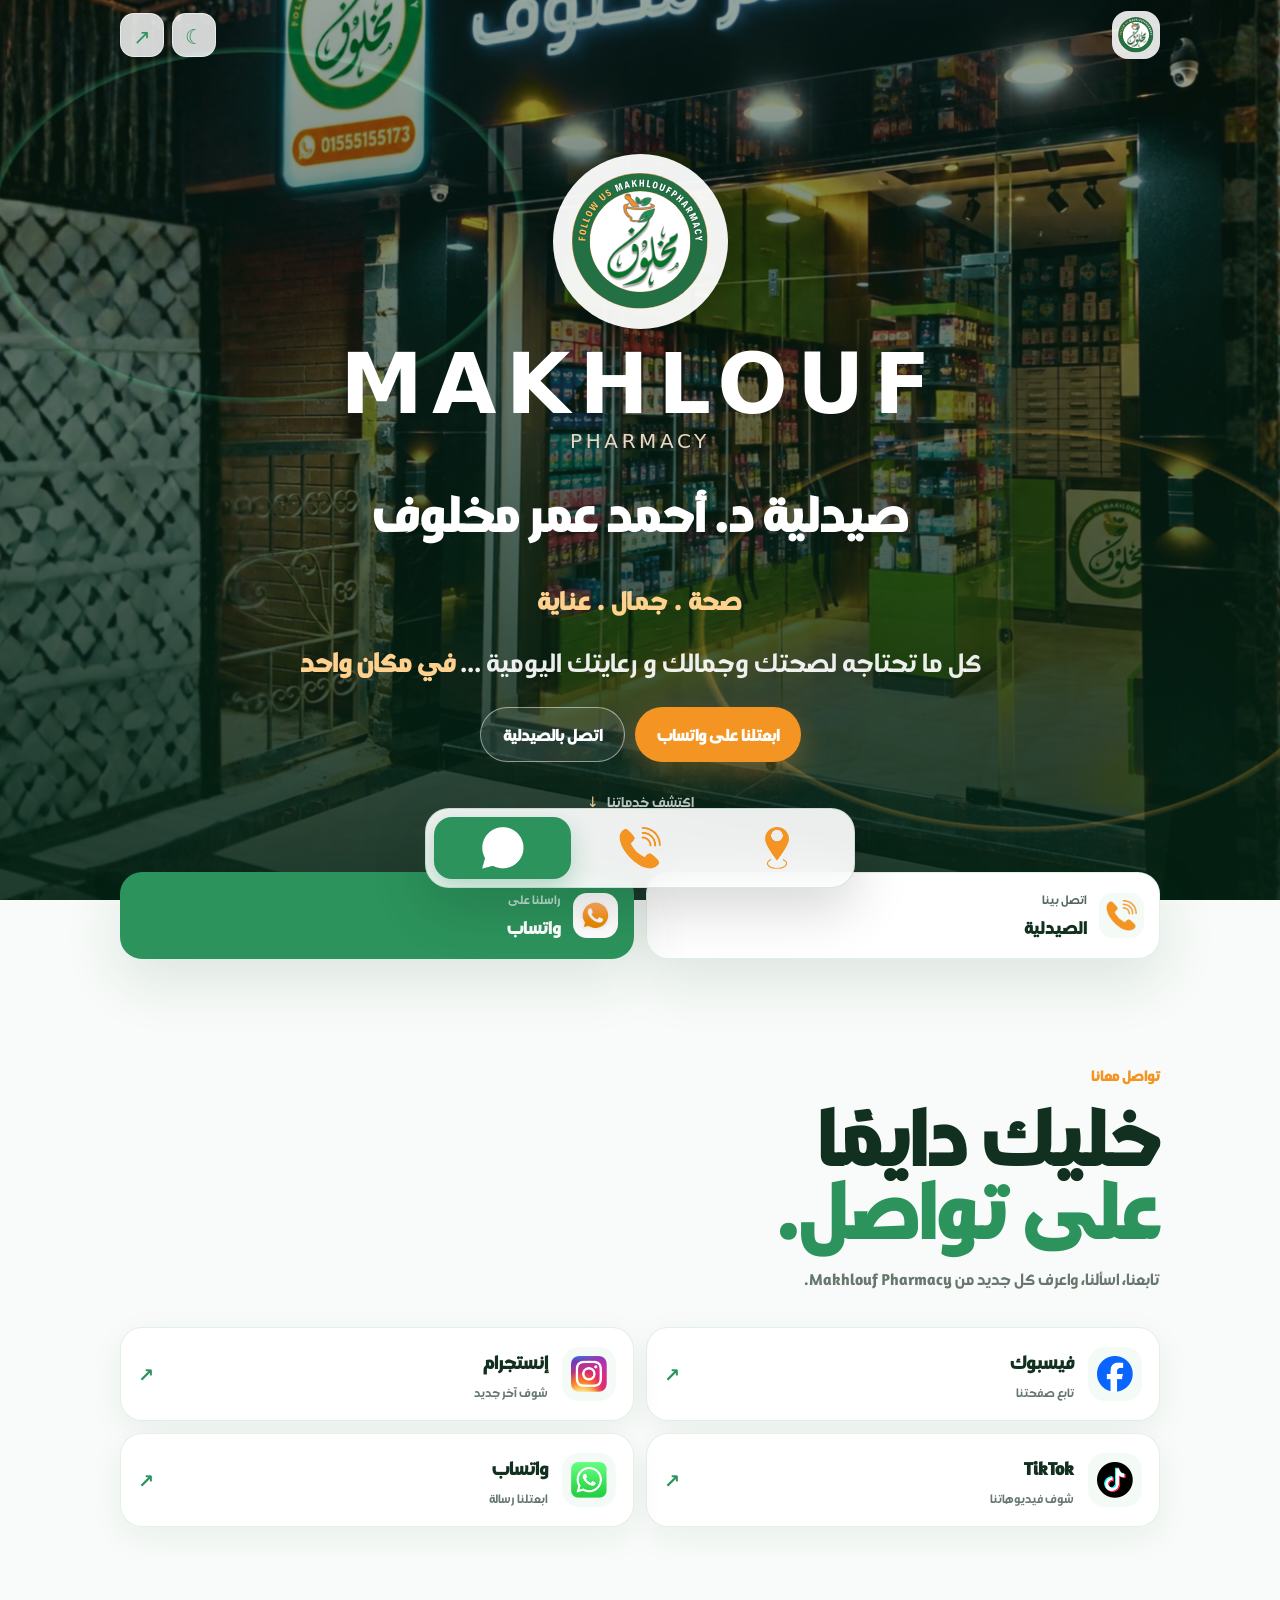
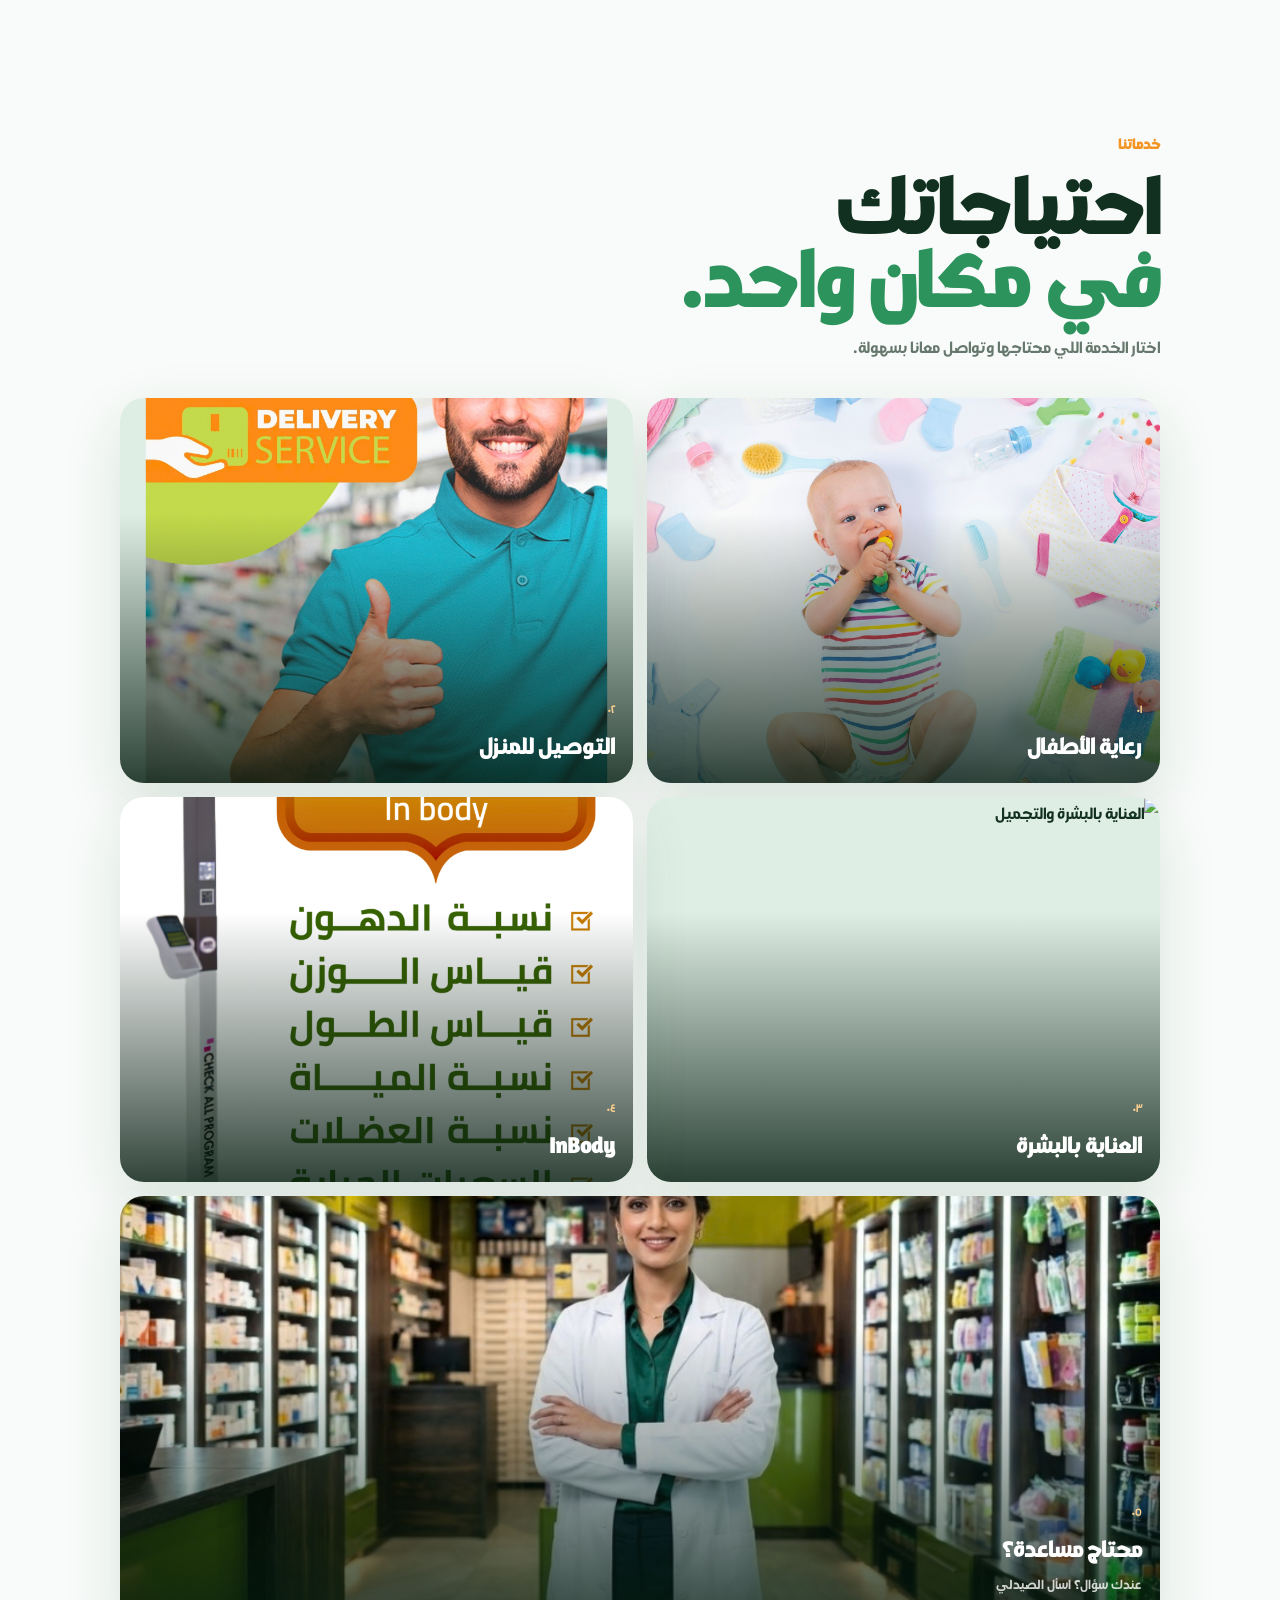
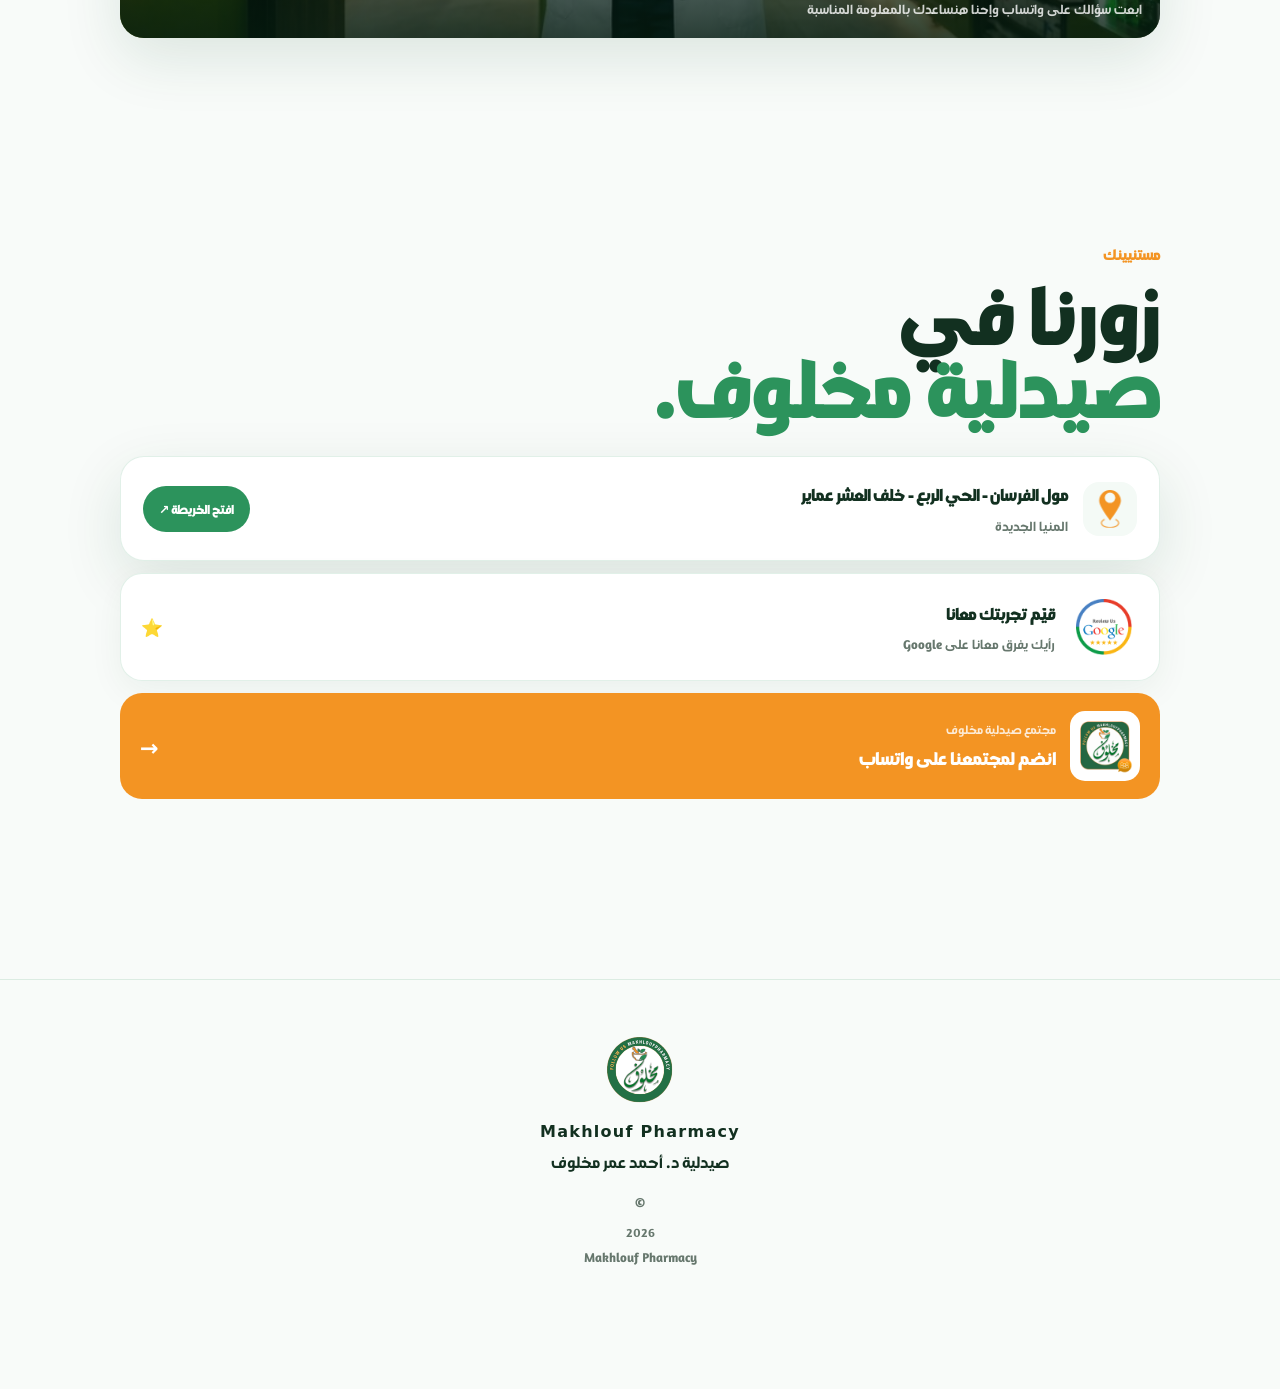
==== commit 9af32ae3: "Add files via upload" ====
--- a/index.html
+++ b/index.html
@@ -20,17 +20,18 @@
 <div class="ambient ambient-one"></div><div class="ambient ambient-two"></div>
 <header class="topbar" id="top">
   <a class="brand-mini" href="#top" aria-label="Makhlouf Pharmacy"><img src="assets/logo/makhlouf-logo.svg" alt="Makhlouf Pharmacy"></a>
-  <div class="top-actions"><button class="icon-btn" id="shareBtn" aria-label="مشاركة الصفحة">↗</button></div>
+  <div class="top-actions"><button class="icon-btn" id="themeBtn" aria-label="الوضع الليلي">☾</button><button class="icon-btn" id="shareBtn" aria-label="مشاركة الصفحة">↗</button></div>
 </header>
 <main>
 <section class="hero" id="home">
   <div class="hero-media"><img src="assets/hero/pharmacy-exterior.webp" alt="صيدلية مخلوف" fetchpriority="high"><div class="hero-overlay"></div><div class="hero-lines"></div></div>
   <div class="hero-content">
     <div class="hero-logo-wrap reveal"><img src="assets/logo/makhlouf-logo.svg" alt="صيدلية د. أحمد عمر مخلوف"></div>
-    <div class="hero-brand reveal delay-1"><span>صيدلية د. أحمد عمر مخلوف</span><strong>Makhlouf Pharmacy</strong></div>
-    <p class="hero-copy reveal delay-2">كل ما تحتاجه لصحتك وعنايتك... <b>كله في مكان واحد.</b></p>
+    <div class="hero-brand reveal delay-1"><strong>MAKHLOUF</strong><span>PHARMACY</span><b>صيدلية د. أحمد عمر مخلوف</b></div>
+    <div class="hero-tags reveal delay-2">صحة . جمال . عناية</div>
+    <p class="hero-copy reveal delay-2">كل ما تحتاجه لصحتك وجمالك و رعايتك اليومية ... <b>في مكان واحد</b></p>
     <div class="hero-actions reveal delay-3">
-      <a class="btn btn-primary" href="https://wa.me/201555155173?text=مرحباً%20صيدلية%20مخلوف،%20عايز%20استفسر%20عن%20منتج" target="_blank" rel="noopener">كلمنا على واتساب</a>
+      <a class="btn btn-primary" href="https://wa.me/201555155173?text=مرحباً%20صيدلية%20مخلوف،%20عايز%20استفسر%20عن%20منتج" target="_blank" rel="noopener">ابعتلنا على واتساب</a>
       <a class="btn btn-glass" href="tel:+201555155173">اتصل بالصيدلية</a>
     </div>
     <a class="hero-scroll reveal delay-3" href="#connect">اكتشف خدماتنا <span>↓</span></a>
@@ -59,14 +60,10 @@
     <a class="service-card" href="https://wa.me/201555155173?text=مرحباً%20صيدلية%20مخلوف،%20عايز%20استفسر%20عن%20التوصيل%20المنزلي" target="_blank" rel="noopener"><img src="assets/services/delivery.webp" alt="التوصيل للمنزل" loading="lazy"><div><span>٠٢</span><h3>التوصيل للمنزل</h3></div></a>
     <a class="service-card" href="https://wa.me/201555155173?text=مرحباً%20صيدلية%20مخلوف،%20عايز%20استفسر%20عن%20العناية%20بالبشرة%20والتجميل" target="_blank" rel="noopener"><img src="assets/services/beauty-care.webp" alt="العناية بالبشرة والتجميل" loading="lazy"><div><span>٠٣</span><h3>العناية بالبشرة</h3></div></a>
     <a class="service-card" href="https://wa.me/201555155173?text=مرحباً%20صيدلية%20مخلوف،%20عايز%20استفسر%20عن%20InBody" target="_blank" rel="noopener"><img src="assets/services/inbody.webp" alt="InBody" loading="lazy"><div><span>٠٤</span><h3>InBody</h3></div></a>
-    <a class="service-card wide" href="https://wa.me/201555155173?text=مرحباً%20صيدلية%20مخلوف،%20عندي%20سؤال%20للصيدلي" target="_blank" rel="noopener"><img src="assets/services/pharmacist.webp" alt="اسأل الصيدلي" loading="lazy"><div><span>٠٥</span><h3>اسأل الصيدلي</h3><small>عندك سؤال؟ إحنا معاك.</small></div></a>
+    <a class="service-card wide" href="https://wa.me/201555155173?text=مرحباً%20صيدلية%20مخلوف،%20عندي%20سؤال%20للصيدلي" target="_blank" rel="noopener"><img src="assets/services/pharmacist.webp" alt="اسأل الصيدلي" loading="lazy"><div><span>٠٥</span><h3>محتاج مساعدة؟</h3><small>عندك سؤال؟ اسأل الصيدلي<br>ابعت سؤالك على واتساب وإحنا هنساعدك بالمعلومة المناسبة</small></div></a>
   </div>
 </section>
 
-<section class="ask section-shell">
-  <div class="ask-photo"><img src="assets/ask-pharmacist/pharmacist.webp" alt="صيدلي من صيدلية مخلوف" loading="lazy"></div>
-  <div class="ask-copy"><span>محتاج مساعدة؟</span><h2>عندك سؤال؟<br><em>اسأل الصيدلي.</em></h2><p>ابعت سؤالك على واتساب وإحنا هنساعدك بالمعلومة المناسبة.</p><a class="btn btn-primary" href="https://wa.me/201555155173?text=مرحباً%20صيدلية%20مخلوف،%20عندي%20سؤال%20للصيدلي" target="_blank" rel="noopener">اسأل الصيدلي على واتساب</a></div>
-</section>
 
 <section class="location section-shell section-pad" id="location">
   <div class="section-title"><span>مستنيينك</span><h2>زورنا في<br><em>صيدلية مخلوف.</em></h2></div>
@@ -81,7 +78,7 @@
 </main>
 <footer class="footer"><img src="assets/logo/makhlouf-logo.svg" alt=""><div><strong>Makhlouf Pharmacy</strong><span>صيدلية د. أحمد عمر مخلوف</span></div><small>© <span id="year"></span> Makhlouf Pharmacy</small></footer>
 
-<nav class="bottom-nav" aria-label="اختصارات"><a href="tel:+201555155173"><img src="assets/icons/call.webp" alt="اتصال"></a><a class="active" href="https://wa.me/201555155173" target="_blank" rel="noopener"><img src="assets/icons/whatsapp.webp" alt="واتساب"></a><a href="https://maps.app.goo.gl/4dxanYQV42MQB4uR9" target="_blank" rel="noopener"><img src="assets/icons/location.webp" alt="الموقع"></a><a href="https://wa.me/201555155173?text=مرحباً%20صيدلية%20مخلوف،%20عندي%20سؤال%20للصيدلي" target="_blank" rel="noopener"><img src="assets/icons/pharmacist.webp" alt="اسأل الصيدلي"></a></nav>
+<nav class="bottom-nav" aria-label="اختصارات"><a href="https://maps.app.goo.gl/4dxanYQV42MQB4uR9" target="_blank" rel="noopener"><img src="assets/icons/location.webp" alt="الموقع"></a><a href="tel:+201555155173"><img src="assets/icons/call.webp" alt="اتصال"></a><a class="active" href="https://wa.me/201555155173" target="_blank" rel="noopener"><img src="assets/icons/whatsapp.webp" alt="واتساب"></a></nav>
 <div class="toast" id="toast" role="status"></div>
 <script src="script.js" defer></script>
 </body></html>
--- a/style.css
+++ b/style.css
@@ -1,5 +1,7 @@
 @font-face{font-family:DGSahabah;src:url('assets/fonts/DG-Sahabah-Reg-font.ttf') format('truetype');font-display:swap}
-:root{--green:#2C935C;--orange:#F39423;--white:#fff;--ink:#123020;--muted:#66776d;--line:rgba(44,147,92,.14);--bg:#f8fbf9;--shadow:0 20px 60px rgba(20,70,42,.12);--radius:28px;--text-green:#2C935C;--text-orange:#F39423}
-*{box-sizing:border-box}html{scroll-behavior:smooth}body{margin:0;background:var(--bg);color:var(--ink);font-family:DGSahabah,system-ui,sans-serif;overflow-x:hidden}a{text-decoration:none;color:inherit}button{font:inherit}.section-shell{width:min(1040px,calc(100% - 32px));margin-inline:auto}.ambient{position:fixed;z-index:-1;border-radius:50%;filter:blur(50px);opacity:.18;pointer-events:none}.ambient-one{width:260px;height:260px;background:var(--green);top:15%;right:-120px}.ambient-two{width:220px;height:220px;background:var(--orange);bottom:12%;left:-120px}.topbar{height:70px;position:fixed;top:0;left:0;right:0;z-index:50;display:flex;align-items:center;justify-content:space-between;padding:10px max(18px,calc((100% - 1040px)/2));transition:.3s}.topbar.scrolled{background:rgba(248,251,249,.88);backdrop-filter:blur(18px);box-shadow:0 8px 30px rgba(20,70,42,.08)}.brand-mini{width:48px;height:48px;display:grid;place-items:center;border-radius:16px;background:rgba(255,255,255,.88);box-shadow:0 8px 25px rgba(0,0,0,.12)}.brand-mini img{width:38px;height:38px}.icon-btn{width:44px;height:44px;border:1px solid rgba(255,255,255,.5);border-radius:14px;background:rgba(255,255,255,.82);color:var(--green);font-size:1.3rem;cursor:pointer}.hero{min-height:760px;height:100svh;max-height:920px;position:relative;overflow:hidden;color:#fff;display:grid;place-items:center}.hero-media,.hero-overlay{position:absolute;inset:0}.hero-media>img{width:100%;height:100%;object-fit:cover}.hero-overlay{background:linear-gradient(180deg,rgba(4,35,20,.38),rgba(4,35,20,.7) 65%,rgba(4,35,20,.88))}.hero-lines{position:absolute;inset:0;background:radial-gradient(ellipse at 20% 25%,transparent 0 18%,rgba(44,147,92,.35) 18.2%,transparent 18.8%),radial-gradient(ellipse at 80% 70%,transparent 0 22%,rgba(243,148,35,.25) 22.2%,transparent 22.8%);mix-blend-mode:screen}.hero-content{position:relative;z-index:2;width:min(760px,calc(100% - 38px));text-align:center;padding-top:70px}.hero-logo-wrap{width:145px;height:145px;margin:0 auto 22px;padding:15px;border-radius:50%;background:rgba(255,255,255,.94);box-shadow:0 25px 70px rgba(0,0,0,.25)}.hero-logo-wrap img{width:100%;height:100%;object-fit:contain}.hero-brand span{display:block;color:#fff;font-size:1.18rem}.hero-brand strong{display:block;color:#fff;font-family:system-ui,sans-serif;letter-spacing:.09em;font-size:clamp(1.35rem,4vw,2.1rem);margin-top:4px}.hero-copy{font-size:clamp(1.2rem,3.5vw,1.7rem);line-height:1.45;margin:25px auto;max-width:650px;color:rgba(255,255,255,.92)}.hero-copy b{color:#ffd18e}.hero-actions{display:flex;justify-content:center;gap:10px;flex-wrap:wrap}.btn{display:inline-flex;align-items:center;justify-content:center;min-height:50px;padding:11px 22px;border-radius:999px;font-weight:800;transition:.25s}.btn-primary{background:var(--orange);color:#fff;box-shadow:0 12px 30px rgba(243,148,35,.3)}.btn-glass{border:1px solid rgba(255,255,255,.5);background:rgba(255,255,255,.08);color:#fff;backdrop-filter:blur(10px)}.btn:hover{transform:translateY(-2px)}.hero-scroll{display:inline-flex;gap:8px;margin-top:25px;color:rgba(255,255,255,.75);font-size:.9rem}.hero-scroll span{color:#ffd18e}.quick-actions{display:grid;grid-template-columns:repeat(2,1fr);gap:12px;margin-top:-28px;position:relative;z-index:5}.quick-card{background:#fff;border:1px solid var(--line);border-radius:22px;padding:15px;display:flex;align-items:center;gap:12px;box-shadow:var(--shadow)}.quick-card.accent{background:var(--green);color:#fff}.quick-card img{width:45px;height:45px;object-fit:contain;border-radius:14px;background:#f4faf6;padding:7px}.quick-card.accent img{background:#fff}.quick-card small,.quick-card strong{display:block}.quick-card small{font-size:.75rem;opacity:.72}.quick-card strong{font-size:1.05rem}.section-pad{padding:100px 0}.section-title>span{display:inline-block;color:var(--text-orange);font-weight:800;font-size:.9rem;margin-bottom:10px}.section-title h2{margin:0;font-size:clamp(2.4rem,7vw,4.8rem);line-height:.95}.section-title em{font-style:normal;color:var(--text-green)}.section-title p{color:var(--muted);font-size:1rem;margin:20px 0 0;max-width:570px;line-height:1.7}.social-grid{display:grid;grid-template-columns:repeat(2,1fr);gap:12px;margin-top:35px}.social-card{display:flex;align-items:center;gap:14px;background:#fff;border:1px solid var(--line);border-radius:22px;padding:17px;box-shadow:0 10px 35px rgba(20,70,42,.06);transition:.25s}.social-card:hover{transform:translateY(-4px);box-shadow:var(--shadow)}.social-icon{width:54px;height:54px;flex:0 0 54px;border-radius:17px;background:#f4faf6;display:grid;place-items:center;padding:9px}.social-icon img{width:100%;height:100%;object-fit:contain}.social-card div{flex:1}.social-card strong,.social-card small{display:block}.social-card strong{font-size:1.1rem}.social-card small{font-size:.73rem;color:var(--muted);margin-top:2px}.social-card b{color:var(--green);font-size:1.2rem}.service-grid{display:grid;grid-template-columns:repeat(2,1fr);gap:14px;margin-top:38px}.service-card{position:relative;aspect-ratio:4/3;border-radius:24px;overflow:hidden;background:#dfeee5;isolation:isolate;box-shadow:var(--shadow)}.service-card.wide{grid-column:1/-1;aspect-ratio:2.35/1}.service-card img{position:absolute;inset:0;width:100%;height:100%;object-fit:cover;transition:transform .65s}.service-card:after{content:"";position:absolute;inset:0;background:linear-gradient(180deg,transparent 30%,rgba(5,28,16,.82))}.service-card:hover img{transform:scale(1.05)}.service-card>div{position:absolute;z-index:2;right:18px;left:18px;bottom:17px;color:#fff}.service-card span{font-size:.7rem;color:#ffd18e}.service-card h3{margin:2px 0 0;font-size:1.35rem}.service-card small{display:block;color:rgba(255,255,255,.8);margin-top:2px}.ask{display:grid;grid-template-columns:.9fr 1.1fr;background:#103b24;color:#fff;border-radius:34px;overflow:hidden;box-shadow:var(--shadow);min-height:420px}.ask-photo{min-height:380px}.ask-photo img{width:100%;height:100%;object-fit:cover}.ask-copy{padding:55px;display:flex;flex-direction:column;align-items:flex-start;justify-content:center}.ask-copy>span{color:#ffd18e}.ask-copy h2{font-size:clamp(2.4rem,5vw,4.2rem);line-height:.95;margin:10px 0 18px}.ask-copy h2 em{font-style:normal;color:#74d69d}.ask-copy p{color:rgba(255,255,255,.78);max-width:430px;line-height:1.7}.location-card{margin-top:32px;padding:22px;background:#fff;border:1px solid var(--line);border-radius:24px;display:flex;align-items:center;gap:15px;box-shadow:var(--shadow)}.location-card>img{width:54px;height:54px;object-fit:contain;padding:8px;border-radius:16px;background:#f4faf6}.location-card div{flex:1}.location-card strong,.location-card small{display:block}.location-card strong{font-size:1rem}.location-card small{color:var(--muted);margin-top:3px}.location-card a{background:var(--green);color:#fff;padding:11px 16px;border-radius:999px;font-weight:800;font-size:.78rem}.review-card,.community{margin-top:12px;display:flex;align-items:center;gap:14px;padding:18px 20px;border-radius:22px}.review-card{background:#fff;border:1px solid var(--line);box-shadow:0 10px 35px rgba(20,70,42,.06)}.review-card img,.community img{width:50px;height:50px;object-fit:contain;border-radius:15px;background:#fff;padding:7px}.review-card div,.community div{flex:1}.review-card strong,.review-card small,.community small,.community strong{display:block}.review-card small{color:var(--muted);margin-top:2px}.review-card b{font-size:1.1rem}.community{background:var(--orange);color:#fff}.community small{font-size:.72rem;opacity:.82}.community strong{font-size:1.05rem;margin-top:2px}.community b{font-size:1.4rem}.footer{text-align:center;padding:55px 20px 120px;border-top:1px solid var(--line);margin-top:80px}.footer img{width:70px;height:70px}.footer strong{display:block;font-family:system-ui,sans-serif;letter-spacing:.08em;margin-top:8px}.footer span{display:block;margin-top:5px}.footer small{display:block;color:var(--muted);margin-top:12px}.bottom-nav{position:fixed;z-index:60;left:50%;bottom:max(12px,env(safe-area-inset-bottom));transform:translateX(-50%);width:min(430px,calc(100% - 22px));display:grid;grid-template-columns:repeat(4,1fr);padding:7px;background:rgba(255,255,255,.92);backdrop-filter:blur(18px);border:1px solid rgba(44,147,92,.18);border-radius:24px;box-shadow:0 20px 55px rgba(0,0,0,.16)}.bottom-nav a{height:52px;display:grid;place-items:center;border-radius:18px}.bottom-nav a img{width:28px;height:28px;object-fit:contain}.bottom-nav a.active{background:var(--green);box-shadow:0 10px 25px rgba(44,147,92,.3)}.bottom-nav a.active img{filter:brightness(0) invert(1)}.toast{position:fixed;z-index:100;left:50%;bottom:92px;transform:translate(-50%,15px);opacity:0;background:#103b24;color:#fff;padding:10px 17px;border-radius:999px;font-size:.8rem;transition:.25s;pointer-events:none}.toast.show{opacity:1;transform:translate(-50%,0)}.reveal{opacity:0;transform:translateY(18px);animation:reveal .75s ease forwards}.delay-1{animation-delay:.12s}.delay-2{animation-delay:.24s}.delay-3{animation-delay:.36s}@keyframes reveal{to{opacity:1;transform:none}}
-@media(max-width:680px){.topbar{height:62px}.hero{min-height:700px;border-radius:0 0 30px 30px}.hero-content{padding-top:45px}.hero-logo-wrap{width:120px;height:120px}.hero-copy{font-size:1.1rem}.quick-actions{grid-template-columns:1fr;margin-top:-22px}.section-pad{padding:75px 0}.social-grid{grid-template-columns:1fr}.service-grid{grid-template-columns:repeat(2,1fr);gap:10px}.service-card{border-radius:20px}.service-card.wide{aspect-ratio:1.9/1}.service-card h3{font-size:1.05rem}.service-card small{font-size:.7rem}.ask{grid-template-columns:1fr;margin-top:10px;border-radius:28px}.ask-photo{height:270px;min-height:0}.ask-copy{padding:36px 25px}.location-card{align-items:flex-start;flex-wrap:wrap}.location-card div{min-width:calc(100% - 70px)}.location-card a{width:100%;text-align:center}.review-card,.community{padding:15px}.bottom-nav{bottom:max(9px,env(safe-area-inset-bottom))}}
+:root{--green:#2C935C;--orange:#F39423;--white:#fff;--ink:#123020;--muted:#66776d;--line:rgba(44,147,92,.14);--bg:#f8fbf9;--card:#fff;--soft:#f4faf6;--shadow:0 20px 60px rgba(20,70,42,.12);--radius:28px;--text-green:#2C935C;--text-orange:#F39423;--cream:#E8D8C3}
+*{box-sizing:border-box}html{scroll-behavior:smooth}body{margin:0;background:var(--bg);color:var(--ink);font-family:DGSahabah,system-ui,sans-serif;overflow-x:hidden}a{text-decoration:none;color:inherit}button{font:inherit}.section-shell{width:min(1040px,calc(100% - 32px));margin-inline:auto}.ambient{position:fixed;z-index:-1;border-radius:50%;filter:blur(50px);opacity:.18;pointer-events:none}.ambient-one{width:260px;height:260px;background:var(--green);top:15%;right:-120px}.ambient-two{width:220px;height:220px;background:var(--orange);bottom:12%;left:-120px}.topbar{height:70px;position:fixed;top:0;left:0;right:0;z-index:50;display:flex;align-items:center;justify-content:space-between;padding:10px max(18px,calc((100% - 1040px)/2));transition:.3s}.top-actions{display:flex;gap:8px}.topbar.scrolled{background:rgba(248,251,249,.88);backdrop-filter:blur(18px);box-shadow:0 8px 30px rgba(20,70,42,.08)}.brand-mini{width:48px;height:48px;display:grid;place-items:center;border-radius:16px;background:rgba(255,255,255,.88);box-shadow:0 8px 25px rgba(0,0,0,.12)}.brand-mini img{width:38px;height:38px}.icon-btn{width:44px;height:44px;border:1px solid rgba(255,255,255,.5);border-radius:14px;background:rgba(255,255,255,.82);color:var(--green);font-size:1.3rem;cursor:pointer}.hero{min-height:760px;height:100svh;max-height:920px;position:relative;overflow:hidden;color:#fff;display:grid;place-items:center}.hero-media,.hero-overlay{position:absolute;inset:0}.hero-media>img{width:100%;height:100%;object-fit:cover}.hero-overlay{background:linear-gradient(180deg,rgba(4,35,20,.38),rgba(4,35,20,.7) 65%,rgba(4,35,20,.88))}.hero-lines{position:absolute;inset:0;background:radial-gradient(ellipse at 20% 25%,transparent 0 18%,rgba(44,147,92,.35) 18.2%,transparent 18.8%),radial-gradient(ellipse at 80% 70%,transparent 0 22%,rgba(243,148,35,.25) 22.2%,transparent 22.8%);mix-blend-mode:screen}.hero-content{position:relative;z-index:2;width:min(760px,calc(100% - 38px));text-align:center;padding-top:70px}.hero-logo-wrap{width:175px;height:175px;margin:0 auto 22px;padding:15px;border-radius:50%;background:rgba(255,255,255,.94);box-shadow:0 25px 70px rgba(0,0,0,.25)}.hero-logo-wrap img{width:100%;height:100%;object-fit:contain}.hero-brand strong{display:block;color:#fff;font-family:system-ui,sans-serif;letter-spacing:.11em;font-size:clamp(2.8rem,11vw,5.2rem);line-height:.82}.hero-brand span{display:block;color:var(--cream);font-family:system-ui,sans-serif;letter-spacing:.18em;font-size:clamp(.85rem,2.8vw,1.25rem);margin-top:10px}.hero-brand b{display:block;color:#fff;font-weight:800;font-size:clamp(1.7rem,5.5vw,3rem);margin-top:13px}.hero-tags{margin-top:18px;color:#ffd18e;font-size:clamp(1.15rem,3.6vw,1.55rem);font-weight:800;letter-spacing:.03em}.hero-copy{font-size:clamp(1.15rem,3.4vw,1.65rem);line-height:1.5;margin:18px auto 25px;max-width:700px;color:rgba(255,255,255,.92)}.hero-copy b{color:#ffd18e}.hero-actions{display:flex;justify-content:center;gap:10px;flex-wrap:wrap}.btn{display:inline-flex;align-items:center;justify-content:center;min-height:50px;padding:11px 22px;border-radius:999px;font-weight:800;transition:.25s}.btn-primary{background:var(--orange);color:#fff;box-shadow:0 12px 30px rgba(243,148,35,.3)}.btn-glass{border:1px solid rgba(255,255,255,.5);background:rgba(255,255,255,.08);color:#fff;backdrop-filter:blur(10px)}.btn:hover{transform:translateY(-2px)}.hero-scroll{display:inline-flex;gap:8px;margin-top:25px;color:rgba(255,255,255,.75);font-size:.9rem}.hero-scroll span{color:#ffd18e}.quick-actions{display:grid;grid-template-columns:repeat(2,1fr);gap:12px;margin-top:-28px;position:relative;z-index:5}.quick-card{background:var(--card);border:1px solid var(--line);border-radius:22px;padding:15px;display:flex;align-items:center;gap:12px;box-shadow:var(--shadow)}.quick-card.accent{background:var(--green);color:#fff}.quick-card img{width:45px;height:45px;object-fit:contain;border-radius:14px;background:var(--soft);padding:7px}.quick-card.accent img{background:#fff}.quick-card small,.quick-card strong{display:block}.quick-card small{font-size:.75rem;opacity:.72}.quick-card strong{font-size:1.05rem}.section-pad{padding:100px 0}.section-title>span{display:inline-block;color:var(--text-orange);font-weight:800;font-size:.9rem;margin-bottom:10px}.section-title h2{margin:0;font-size:clamp(2.4rem,7vw,4.8rem);line-height:.95}.section-title em{font-style:normal;color:var(--text-green)}.section-title p{color:var(--muted);font-size:1rem;margin:20px 0 0;max-width:570px;line-height:1.7}.social-grid{display:grid;grid-template-columns:repeat(2,1fr);gap:12px;margin-top:35px}.social-card{display:flex;align-items:center;gap:14px;background:var(--card);border:1px solid var(--line);border-radius:22px;padding:17px;box-shadow:0 10px 35px rgba(20,70,42,.06);transition:.25s}.social-card:hover{transform:translateY(-4px);box-shadow:var(--shadow)}.social-icon{width:54px;height:54px;flex:0 0 54px;border-radius:17px;background:var(--soft);display:grid;place-items:center;padding:9px}.social-icon img{width:100%;height:100%;object-fit:contain}.social-card div{flex:1}.social-card strong,.social-card small{display:block}.social-card strong{font-size:1.1rem}.social-card small{font-size:.73rem;color:var(--muted);margin-top:2px}.social-card b{color:var(--green);font-size:1.2rem}.service-grid{display:grid;grid-template-columns:repeat(2,1fr);gap:14px;margin-top:38px}.service-card{position:relative;aspect-ratio:4/3;border-radius:24px;overflow:hidden;background:#dfeee5;isolation:isolate;box-shadow:var(--shadow)}.service-card.wide{grid-column:1/-1;aspect-ratio:2.35/1}.service-card img{position:absolute;inset:0;width:100%;height:100%;object-fit:cover;transition:transform .65s}.service-card:after{content:"";position:absolute;inset:0;background:linear-gradient(180deg,transparent 30%,rgba(5,28,16,.82))}.service-card:hover img{transform:scale(1.05)}.service-card>div{position:absolute;z-index:2;right:18px;left:18px;bottom:17px;color:#fff}.service-card span{font-size:.7rem;color:#ffd18e}.service-card h3{margin:2px 0 0;font-size:1.35rem}.service-card small{display:block;color:rgba(255,255,255,.8);margin-top:2px}.ask{display:grid;grid-template-columns:.9fr 1.1fr;background:#103b24;color:#fff;border-radius:34px;overflow:hidden;box-shadow:var(--shadow);min-height:420px}.ask-photo{min-height:380px}.ask-photo img{width:100%;height:100%;object-fit:cover}.ask-copy{padding:55px;display:flex;flex-direction:column;align-items:flex-start;justify-content:center}.ask-copy>span{color:#ffd18e}.ask-copy h2{font-size:clamp(2.4rem,5vw,4.2rem);line-height:.95;margin:10px 0 18px}.ask-copy h2 em{font-style:normal;color:#74d69d}.ask-copy p{color:rgba(255,255,255,.78);max-width:430px;line-height:1.7}.location-card{margin-top:32px;padding:22px;background:var(--card);border:1px solid var(--line);border-radius:24px;display:flex;align-items:center;gap:15px;box-shadow:var(--shadow)}.location-card>img{width:54px;height:54px;object-fit:contain;padding:8px;border-radius:16px;background:#f4faf6}.location-card div{flex:1}.location-card strong,.location-card small{display:block}.location-card strong{font-size:1rem}.location-card small{color:var(--muted);margin-top:3px}.location-card a{background:var(--green);color:#fff;padding:11px 16px;border-radius:999px;font-weight:800;font-size:.78rem}.review-card,.community{margin-top:12px;display:flex;align-items:center;gap:14px;padding:18px 20px;border-radius:22px}.review-card{background:var(--card);border:1px solid var(--line);box-shadow:0 10px 35px rgba(20,70,42,.06)}.review-card img,.community img{width:70px;height:70px;object-fit:contain;border-radius:15px;background:#fff;padding:7px}.review-card div,.community div{flex:1}.review-card strong,.review-card small,.community small,.community strong{display:block}.review-card small{color:var(--muted);margin-top:2px}.review-card b{font-size:1.1rem}.community{background:var(--orange);color:#fff}.community small{font-size:.72rem;opacity:.82}.community strong{font-size:1.05rem;margin-top:2px}.community b{font-size:1.4rem}.footer{text-align:center;padding:55px 20px 120px;border-top:1px solid var(--line);margin-top:80px}.footer img{width:70px;height:70px}.footer strong{display:block;font-family:system-ui,sans-serif;letter-spacing:.08em;margin-top:8px}.footer span{display:block;margin-top:5px}.footer small{display:block;color:var(--muted);margin-top:12px}.bottom-nav{position:fixed;z-index:60;left:50%;bottom:max(12px,env(safe-area-inset-bottom));transform:translateX(-50%);width:min(430px,calc(100% - 22px));display:grid;grid-template-columns:repeat(3,1fr);padding:8px;background:rgba(255,255,255,.92);backdrop-filter:blur(18px);border:1px solid rgba(44,147,92,.18);border-radius:24px;box-shadow:0 20px 55px rgba(0,0,0,.16)}.bottom-nav a{height:62px;display:grid;place-items:center;border-radius:18px}.bottom-nav a img{width:42px;height:42px;object-fit:contain}.bottom-nav a.active{background:var(--green);box-shadow:0 10px 25px rgba(44,147,92,.3)}.bottom-nav a.active img{filter:brightness(0) invert(1)}.toast{position:fixed;z-index:100;left:50%;bottom:92px;transform:translate(-50%,15px);opacity:0;background:#103b24;color:#fff;padding:10px 17px;border-radius:999px;font-size:.8rem;transition:.25s;pointer-events:none}.toast.show{opacity:1;transform:translate(-50%,0)}.reveal{opacity:0;transform:translateY(18px);animation:reveal .75s ease forwards}.delay-1{animation-delay:.12s}.delay-2{animation-delay:.24s}.delay-3{animation-delay:.36s}@keyframes reveal{to{opacity:1;transform:none}}
+@media(max-width:680px){.topbar{height:62px}.hero{min-height:700px;border-radius:0 0 30px 30px}.hero-content{padding-top:45px}.hero-logo-wrap{width:150px;height:150px}.hero-copy{font-size:1.1rem}.quick-actions{grid-template-columns:1fr;margin-top:-22px}.section-pad{padding:75px 0}.social-grid{grid-template-columns:1fr}.service-grid{grid-template-columns:repeat(2,1fr);gap:10px}.service-card{border-radius:20px}.service-card.wide{aspect-ratio:1.9/1}.service-card h3{font-size:1.05rem}.service-card small{font-size:.7rem}.ask{grid-template-columns:1fr;margin-top:10px;border-radius:28px}.ask-photo{height:270px;min-height:0}.ask-copy{padding:36px 25px}.location-card{align-items:flex-start;flex-wrap:wrap}.location-card div{min-width:calc(100% - 70px)}.location-card a{width:100%;text-align:center}.review-card,.community{padding:15px}.bottom-nav{bottom:max(9px,env(safe-area-inset-bottom))}}
 @media(prefers-reduced-motion:reduce){*{scroll-behavior:auto!important;animation:none!important;transition:none!important}}
+
+html.dark{color-scheme:dark}html.dark body{--bg:#08140e;--card:#102219;--ink:#eef8f1;--muted:#a9bbb0;--line:rgba(116,214,157,.16);--soft:#163022;--shadow:0 20px 60px rgba(0,0,0,.32)}html.dark .topbar.scrolled{background:rgba(8,20,14,.88);box-shadow:0 8px 30px rgba(0,0,0,.3)}html.dark .brand-mini,html.dark .icon-btn{background:rgba(16,34,25,.9);color:#ffd18e;border-color:rgba(255,255,255,.12)}html.dark .location-card,html.dark .review-card{background:var(--card)}html.dark .review-card img,html.dark .community img{background:#fff}html.dark .bottom-nav{background:rgba(16,34,25,.92);border-color:rgba(116,214,157,.18)}html.dark .footer{border-color:var(--line)}
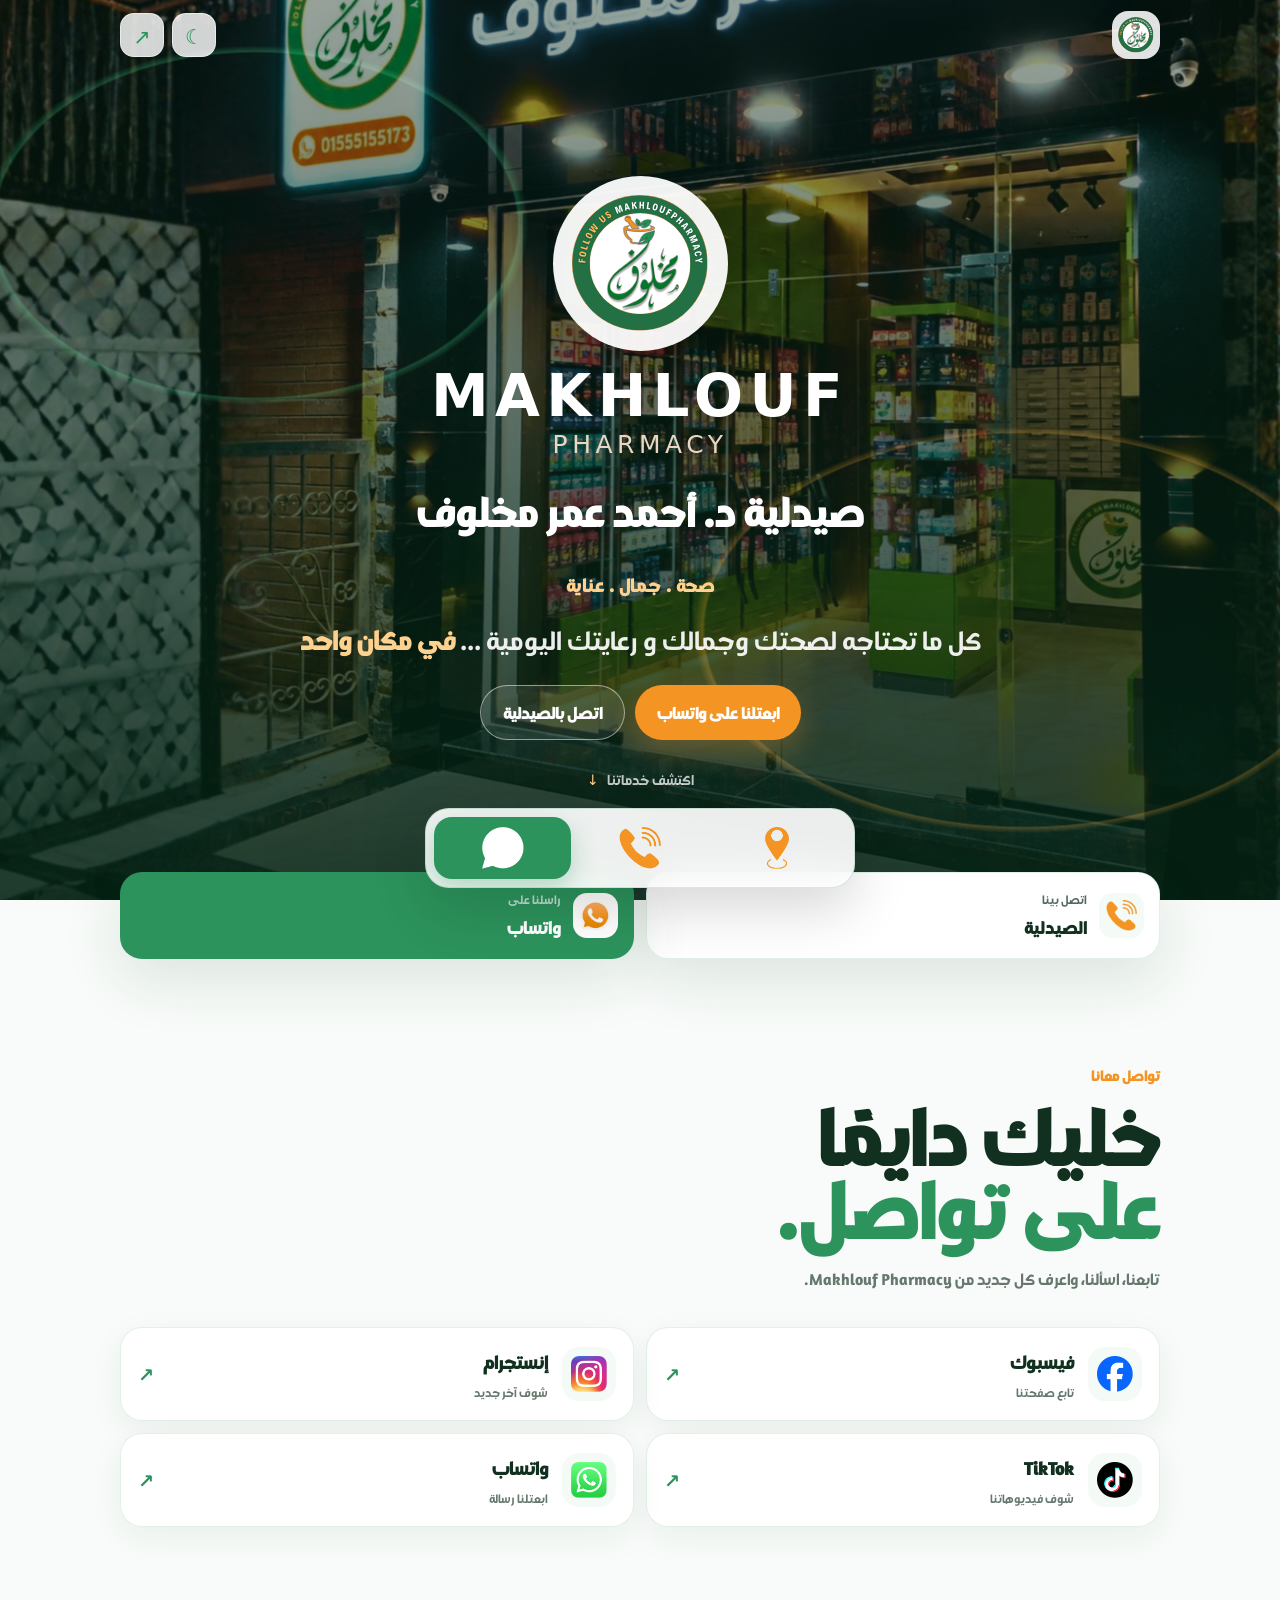
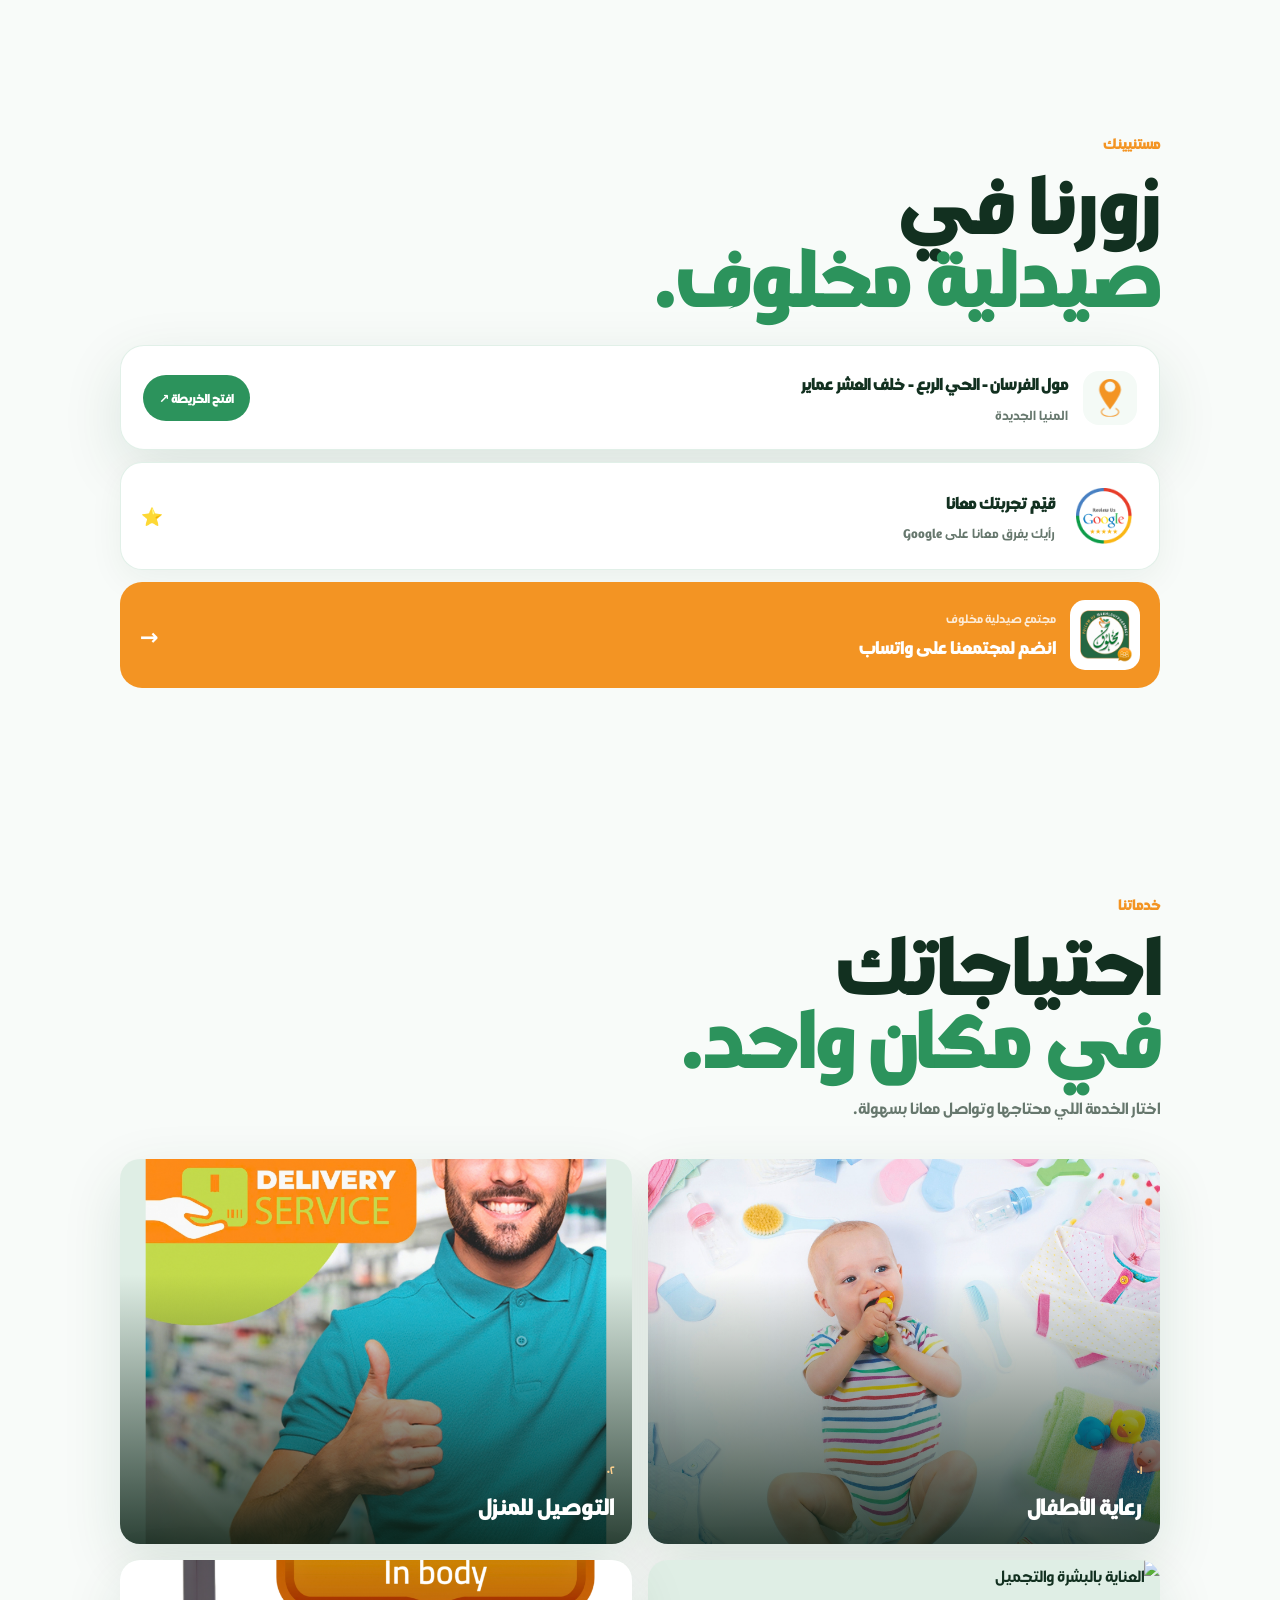
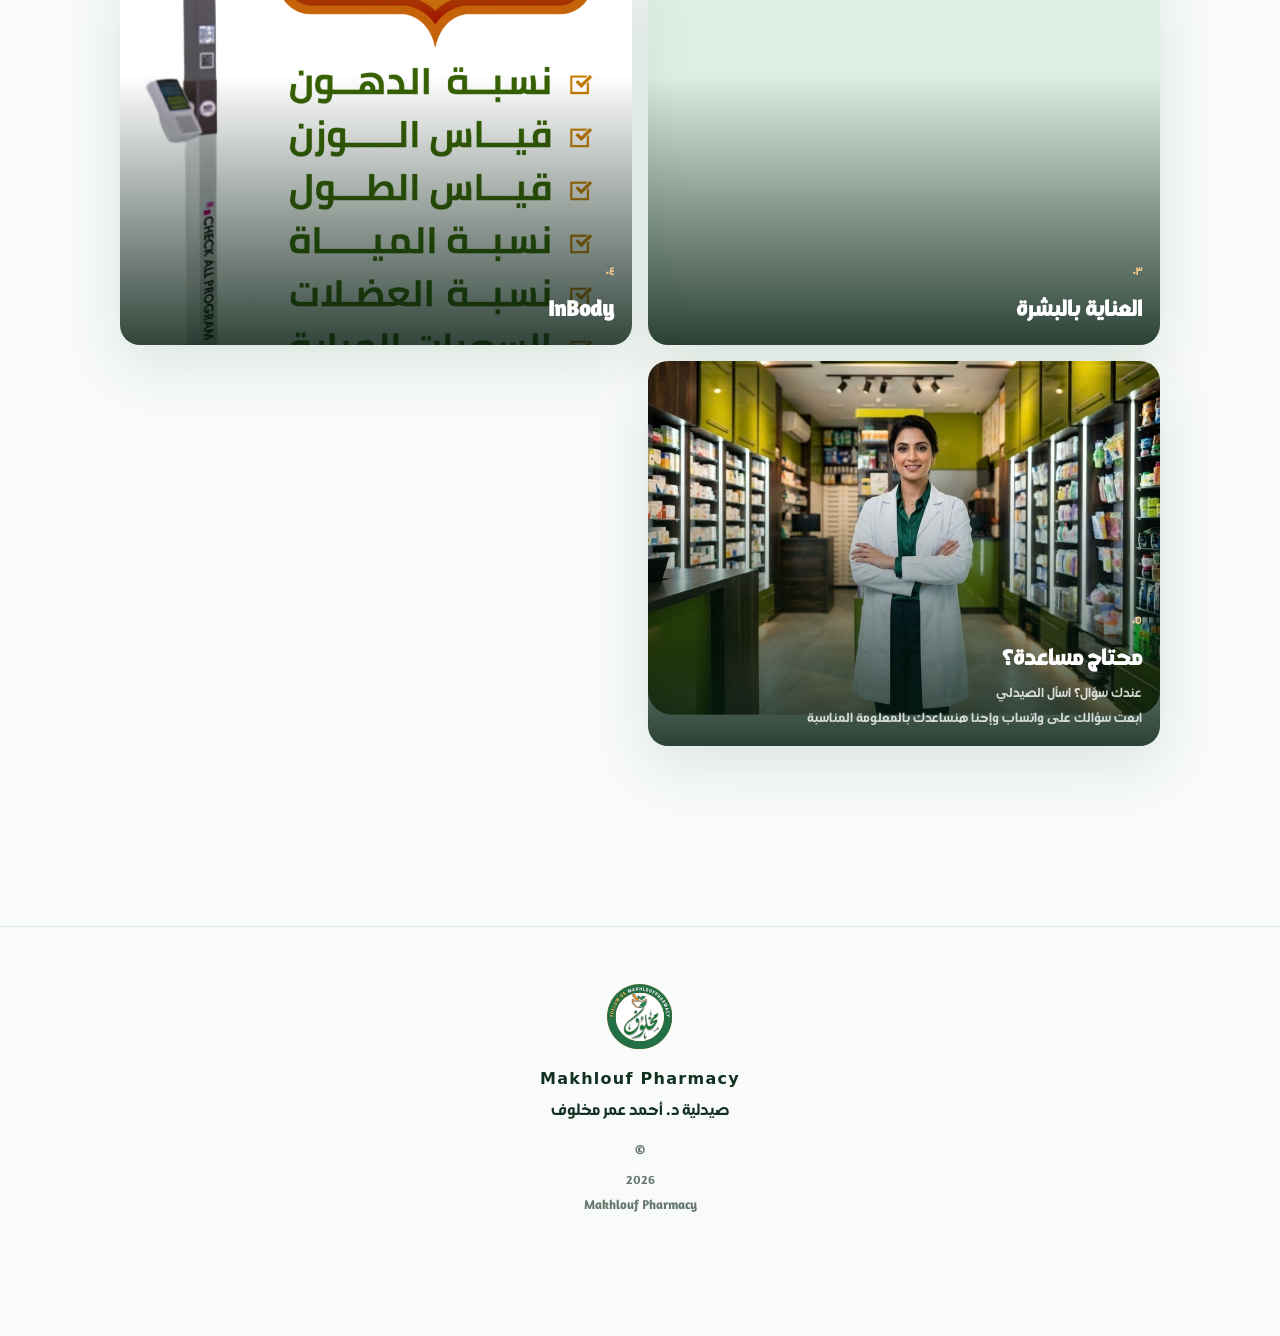
==== commit a6a5913c: "Add files via upload" ====
--- a/index.html
+++ b/index.html
@@ -14,6 +14,7 @@
 <link rel="manifest" href="manifest.json">
 <link rel="preload" as="image" href="assets/hero/pharmacy-exterior.webp" fetchpriority="high">
 <link rel="stylesheet" href="style.css">
+<link rel="stylesheet" href="custom-settings.css" onerror="this.remove()">
 <title>Makhlouf Pharmacy | صيدلية د. أحمد عمر مخلوف</title>
 </head>
 <body>
@@ -53,16 +54,7 @@
   </div>
 </section>
 
-<section class="section-shell services section-pad" id="services">
-  <div class="section-title"><span>خدماتنا</span><h2>احتياجاتك<br><em>في مكان واحد.</em></h2><p>اختار الخدمة اللي محتاجها وتواصل معانا بسهولة.</p></div>
-  <div class="service-grid">
-    <a class="service-card" href="https://wa.me/201555155173?text=مرحباً%20صيدلية%20مخلوف،%20عايز%20استفسر%20عن%20رعاية%20الأطفال" target="_blank" rel="noopener"><img src="assets/services/child-care.webp" alt="رعاية الأطفال" loading="lazy"><div><span>٠١</span><h3>رعاية الأطفال</h3></div></a>
-    <a class="service-card" href="https://wa.me/201555155173?text=مرحباً%20صيدلية%20مخلوف،%20عايز%20استفسر%20عن%20التوصيل%20المنزلي" target="_blank" rel="noopener"><img src="assets/services/delivery.webp" alt="التوصيل للمنزل" loading="lazy"><div><span>٠٢</span><h3>التوصيل للمنزل</h3></div></a>
-    <a class="service-card" href="https://wa.me/201555155173?text=مرحباً%20صيدلية%20مخلوف،%20عايز%20استفسر%20عن%20العناية%20بالبشرة%20والتجميل" target="_blank" rel="noopener"><img src="assets/services/beauty-care.webp" alt="العناية بالبشرة والتجميل" loading="lazy"><div><span>٠٣</span><h3>العناية بالبشرة</h3></div></a>
-    <a class="service-card" href="https://wa.me/201555155173?text=مرحباً%20صيدلية%20مخلوف،%20عايز%20استفسر%20عن%20InBody" target="_blank" rel="noopener"><img src="assets/services/inbody.webp" alt="InBody" loading="lazy"><div><span>٠٤</span><h3>InBody</h3></div></a>
-    <a class="service-card wide" href="https://wa.me/201555155173?text=مرحباً%20صيدلية%20مخلوف،%20عندي%20سؤال%20للصيدلي" target="_blank" rel="noopener"><img src="assets/services/pharmacist.webp" alt="اسأل الصيدلي" loading="lazy"><div><span>٠٥</span><h3>محتاج مساعدة؟</h3><small>عندك سؤال؟ اسأل الصيدلي<br>ابعت سؤالك على واتساب وإحنا هنساعدك بالمعلومة المناسبة</small></div></a>
-  </div>
-</section>
+
 
 
 <section class="location section-shell section-pad" id="location">
@@ -75,6 +67,17 @@
   <a class="review-card" href="https://g.page/r/CZd6vZFEy431EBE/review" target="_blank" rel="noopener"><img src="assets/social/google-reviews.webp" alt="Google Reviews"><div><strong>قيّم تجربتك معانا</strong><small>رأيك يفرق معانا على Google</small></div><b>⭐</b></a>
   <a class="community" href="https://chat.whatsapp.com/G1oddWAzjpGKH4lfrB7msT" target="_blank" rel="noopener"><img src="assets/social/whatsapp-community.webp" alt="WhatsApp Community"><div><small>مجتمع صيدلية مخلوف</small><strong>انضم لمجتمعنا على واتساب</strong></div><b>→</b></a>
 </section>
+
+<section class="section-shell services section-pad" id="services">
+  <div class="section-title"><span>خدماتنا</span><h2>احتياجاتك<br><em>في مكان واحد.</em></h2><p>اختار الخدمة اللي محتاجها وتواصل معانا بسهولة.</p></div>
+  <div class="service-grid">
+    <a class="service-card child" href="https://wa.me/201555155173?text=مرحباً%20صيدلية%20مخلوف،%20عايز%20استفسر%20عن%20رعاية%20الأطفال" target="_blank" rel="noopener"><img src="assets/services/child-care.webp" alt="رعاية الأطفال" loading="lazy"><div><span>٠١</span><h3>رعاية الأطفال</h3></div></a>
+    <a class="service-card delivery" href="https://wa.me/201555155173?text=مرحباً%20صيدلية%20مخلوف،%20عايز%20استفسر%20عن%20التوصيل%20المنزلي" target="_blank" rel="noopener"><img src="assets/services/delivery.webp" alt="التوصيل للمنزل" loading="lazy"><div><span>٠٢</span><h3>التوصيل للمنزل</h3></div></a>
+    <a class="service-card beauty" href="https://wa.me/201555155173?text=مرحباً%20صيدلية%20مخلوف،%20عايز%20استفسر%20عن%20العناية%20بالبشرة%20والتجميل" target="_blank" rel="noopener"><img src="assets/services/beauty-care.webp" alt="العناية بالبشرة والتجميل" loading="lazy"><div><span>٠٣</span><h3>العناية بالبشرة</h3></div></a>
+    <a class="service-card inbody" href="https://wa.me/201555155173?text=مرحباً%20صيدلية%20مخلوف،%20عايز%20استفسر%20عن%20InBody" target="_blank" rel="noopener"><img src="assets/services/inbody.webp" alt="InBody" loading="lazy"><div><span>٠٤</span><h3>InBody</h3></div></a>
+    <a class="service-card pharmacist" href="https://wa.me/201555155173?text=مرحباً%20صيدلية%20مخلوف،%20عندي%20سؤال%20للصيدلي" target="_blank" rel="noopener"><img src="assets/services/pharmacist.webp" alt="اسأل الصيدلي" loading="lazy"><div><span>٠٥</span><h3>محتاج مساعدة؟</h3><small>عندك سؤال؟ اسأل الصيدلي<br>ابعت سؤالك على واتساب وإحنا هنساعدك بالمعلومة المناسبة</small></div></a>
+  </div>
+</section>
 </main>
 <footer class="footer"><img src="assets/logo/makhlouf-logo.svg" alt=""><div><strong>Makhlouf Pharmacy</strong><span>صيدلية د. أحمد عمر مخلوف</span></div><small>© <span id="year"></span> Makhlouf Pharmacy</small></footer>
 
--- a/style.css
+++ b/style.css
@@ -1,7 +1,48 @@
 @font-face{font-family:DGSahabah;src:url('assets/fonts/DG-Sahabah-Reg-font.ttf') format('truetype');font-display:swap}
 :root{--green:#2C935C;--orange:#F39423;--white:#fff;--ink:#123020;--muted:#66776d;--line:rgba(44,147,92,.14);--bg:#f8fbf9;--card:#fff;--soft:#f4faf6;--shadow:0 20px 60px rgba(20,70,42,.12);--radius:28px;--text-green:#2C935C;--text-orange:#F39423;--cream:#E8D8C3}
-*{box-sizing:border-box}html{scroll-behavior:smooth}body{margin:0;background:var(--bg);color:var(--ink);font-family:DGSahabah,system-ui,sans-serif;overflow-x:hidden}a{text-decoration:none;color:inherit}button{font:inherit}.section-shell{width:min(1040px,calc(100% - 32px));margin-inline:auto}.ambient{position:fixed;z-index:-1;border-radius:50%;filter:blur(50px);opacity:.18;pointer-events:none}.ambient-one{width:260px;height:260px;background:var(--green);top:15%;right:-120px}.ambient-two{width:220px;height:220px;background:var(--orange);bottom:12%;left:-120px}.topbar{height:70px;position:fixed;top:0;left:0;right:0;z-index:50;display:flex;align-items:center;justify-content:space-between;padding:10px max(18px,calc((100% - 1040px)/2));transition:.3s}.top-actions{display:flex;gap:8px}.topbar.scrolled{background:rgba(248,251,249,.88);backdrop-filter:blur(18px);box-shadow:0 8px 30px rgba(20,70,42,.08)}.brand-mini{width:48px;height:48px;display:grid;place-items:center;border-radius:16px;background:rgba(255,255,255,.88);box-shadow:0 8px 25px rgba(0,0,0,.12)}.brand-mini img{width:38px;height:38px}.icon-btn{width:44px;height:44px;border:1px solid rgba(255,255,255,.5);border-radius:14px;background:rgba(255,255,255,.82);color:var(--green);font-size:1.3rem;cursor:pointer}.hero{min-height:760px;height:100svh;max-height:920px;position:relative;overflow:hidden;color:#fff;display:grid;place-items:center}.hero-media,.hero-overlay{position:absolute;inset:0}.hero-media>img{width:100%;height:100%;object-fit:cover}.hero-overlay{background:linear-gradient(180deg,rgba(4,35,20,.38),rgba(4,35,20,.7) 65%,rgba(4,35,20,.88))}.hero-lines{position:absolute;inset:0;background:radial-gradient(ellipse at 20% 25%,transparent 0 18%,rgba(44,147,92,.35) 18.2%,transparent 18.8%),radial-gradient(ellipse at 80% 70%,transparent 0 22%,rgba(243,148,35,.25) 22.2%,transparent 22.8%);mix-blend-mode:screen}.hero-content{position:relative;z-index:2;width:min(760px,calc(100% - 38px));text-align:center;padding-top:70px}.hero-logo-wrap{width:175px;height:175px;margin:0 auto 22px;padding:15px;border-radius:50%;background:rgba(255,255,255,.94);box-shadow:0 25px 70px rgba(0,0,0,.25)}.hero-logo-wrap img{width:100%;height:100%;object-fit:contain}.hero-brand strong{display:block;color:#fff;font-family:system-ui,sans-serif;letter-spacing:.11em;font-size:clamp(2.8rem,11vw,5.2rem);line-height:.82}.hero-brand span{display:block;color:var(--cream);font-family:system-ui,sans-serif;letter-spacing:.18em;font-size:clamp(.85rem,2.8vw,1.25rem);margin-top:10px}.hero-brand b{display:block;color:#fff;font-weight:800;font-size:clamp(1.7rem,5.5vw,3rem);margin-top:13px}.hero-tags{margin-top:18px;color:#ffd18e;font-size:clamp(1.15rem,3.6vw,1.55rem);font-weight:800;letter-spacing:.03em}.hero-copy{font-size:clamp(1.15rem,3.4vw,1.65rem);line-height:1.5;margin:18px auto 25px;max-width:700px;color:rgba(255,255,255,.92)}.hero-copy b{color:#ffd18e}.hero-actions{display:flex;justify-content:center;gap:10px;flex-wrap:wrap}.btn{display:inline-flex;align-items:center;justify-content:center;min-height:50px;padding:11px 22px;border-radius:999px;font-weight:800;transition:.25s}.btn-primary{background:var(--orange);color:#fff;box-shadow:0 12px 30px rgba(243,148,35,.3)}.btn-glass{border:1px solid rgba(255,255,255,.5);background:rgba(255,255,255,.08);color:#fff;backdrop-filter:blur(10px)}.btn:hover{transform:translateY(-2px)}.hero-scroll{display:inline-flex;gap:8px;margin-top:25px;color:rgba(255,255,255,.75);font-size:.9rem}.hero-scroll span{color:#ffd18e}.quick-actions{display:grid;grid-template-columns:repeat(2,1fr);gap:12px;margin-top:-28px;position:relative;z-index:5}.quick-card{background:var(--card);border:1px solid var(--line);border-radius:22px;padding:15px;display:flex;align-items:center;gap:12px;box-shadow:var(--shadow)}.quick-card.accent{background:var(--green);color:#fff}.quick-card img{width:45px;height:45px;object-fit:contain;border-radius:14px;background:var(--soft);padding:7px}.quick-card.accent img{background:#fff}.quick-card small,.quick-card strong{display:block}.quick-card small{font-size:.75rem;opacity:.72}.quick-card strong{font-size:1.05rem}.section-pad{padding:100px 0}.section-title>span{display:inline-block;color:var(--text-orange);font-weight:800;font-size:.9rem;margin-bottom:10px}.section-title h2{margin:0;font-size:clamp(2.4rem,7vw,4.8rem);line-height:.95}.section-title em{font-style:normal;color:var(--text-green)}.section-title p{color:var(--muted);font-size:1rem;margin:20px 0 0;max-width:570px;line-height:1.7}.social-grid{display:grid;grid-template-columns:repeat(2,1fr);gap:12px;margin-top:35px}.social-card{display:flex;align-items:center;gap:14px;background:var(--card);border:1px solid var(--line);border-radius:22px;padding:17px;box-shadow:0 10px 35px rgba(20,70,42,.06);transition:.25s}.social-card:hover{transform:translateY(-4px);box-shadow:var(--shadow)}.social-icon{width:54px;height:54px;flex:0 0 54px;border-radius:17px;background:var(--soft);display:grid;place-items:center;padding:9px}.social-icon img{width:100%;height:100%;object-fit:contain}.social-card div{flex:1}.social-card strong,.social-card small{display:block}.social-card strong{font-size:1.1rem}.social-card small{font-size:.73rem;color:var(--muted);margin-top:2px}.social-card b{color:var(--green);font-size:1.2rem}.service-grid{display:grid;grid-template-columns:repeat(2,1fr);gap:14px;margin-top:38px}.service-card{position:relative;aspect-ratio:4/3;border-radius:24px;overflow:hidden;background:#dfeee5;isolation:isolate;box-shadow:var(--shadow)}.service-card.wide{grid-column:1/-1;aspect-ratio:2.35/1}.service-card img{position:absolute;inset:0;width:100%;height:100%;object-fit:cover;transition:transform .65s}.service-card:after{content:"";position:absolute;inset:0;background:linear-gradient(180deg,transparent 30%,rgba(5,28,16,.82))}.service-card:hover img{transform:scale(1.05)}.service-card>div{position:absolute;z-index:2;right:18px;left:18px;bottom:17px;color:#fff}.service-card span{font-size:.7rem;color:#ffd18e}.service-card h3{margin:2px 0 0;font-size:1.35rem}.service-card small{display:block;color:rgba(255,255,255,.8);margin-top:2px}.ask{display:grid;grid-template-columns:.9fr 1.1fr;background:#103b24;color:#fff;border-radius:34px;overflow:hidden;box-shadow:var(--shadow);min-height:420px}.ask-photo{min-height:380px}.ask-photo img{width:100%;height:100%;object-fit:cover}.ask-copy{padding:55px;display:flex;flex-direction:column;align-items:flex-start;justify-content:center}.ask-copy>span{color:#ffd18e}.ask-copy h2{font-size:clamp(2.4rem,5vw,4.2rem);line-height:.95;margin:10px 0 18px}.ask-copy h2 em{font-style:normal;color:#74d69d}.ask-copy p{color:rgba(255,255,255,.78);max-width:430px;line-height:1.7}.location-card{margin-top:32px;padding:22px;background:var(--card);border:1px solid var(--line);border-radius:24px;display:flex;align-items:center;gap:15px;box-shadow:var(--shadow)}.location-card>img{width:54px;height:54px;object-fit:contain;padding:8px;border-radius:16px;background:#f4faf6}.location-card div{flex:1}.location-card strong,.location-card small{display:block}.location-card strong{font-size:1rem}.location-card small{color:var(--muted);margin-top:3px}.location-card a{background:var(--green);color:#fff;padding:11px 16px;border-radius:999px;font-weight:800;font-size:.78rem}.review-card,.community{margin-top:12px;display:flex;align-items:center;gap:14px;padding:18px 20px;border-radius:22px}.review-card{background:var(--card);border:1px solid var(--line);box-shadow:0 10px 35px rgba(20,70,42,.06)}.review-card img,.community img{width:70px;height:70px;object-fit:contain;border-radius:15px;background:#fff;padding:7px}.review-card div,.community div{flex:1}.review-card strong,.review-card small,.community small,.community strong{display:block}.review-card small{color:var(--muted);margin-top:2px}.review-card b{font-size:1.1rem}.community{background:var(--orange);color:#fff}.community small{font-size:.72rem;opacity:.82}.community strong{font-size:1.05rem;margin-top:2px}.community b{font-size:1.4rem}.footer{text-align:center;padding:55px 20px 120px;border-top:1px solid var(--line);margin-top:80px}.footer img{width:70px;height:70px}.footer strong{display:block;font-family:system-ui,sans-serif;letter-spacing:.08em;margin-top:8px}.footer span{display:block;margin-top:5px}.footer small{display:block;color:var(--muted);margin-top:12px}.bottom-nav{position:fixed;z-index:60;left:50%;bottom:max(12px,env(safe-area-inset-bottom));transform:translateX(-50%);width:min(430px,calc(100% - 22px));display:grid;grid-template-columns:repeat(3,1fr);padding:8px;background:rgba(255,255,255,.92);backdrop-filter:blur(18px);border:1px solid rgba(44,147,92,.18);border-radius:24px;box-shadow:0 20px 55px rgba(0,0,0,.16)}.bottom-nav a{height:62px;display:grid;place-items:center;border-radius:18px}.bottom-nav a img{width:42px;height:42px;object-fit:contain}.bottom-nav a.active{background:var(--green);box-shadow:0 10px 25px rgba(44,147,92,.3)}.bottom-nav a.active img{filter:brightness(0) invert(1)}.toast{position:fixed;z-index:100;left:50%;bottom:92px;transform:translate(-50%,15px);opacity:0;background:#103b24;color:#fff;padding:10px 17px;border-radius:999px;font-size:.8rem;transition:.25s;pointer-events:none}.toast.show{opacity:1;transform:translate(-50%,0)}.reveal{opacity:0;transform:translateY(18px);animation:reveal .75s ease forwards}.delay-1{animation-delay:.12s}.delay-2{animation-delay:.24s}.delay-3{animation-delay:.36s}@keyframes reveal{to{opacity:1;transform:none}}
-@media(max-width:680px){.topbar{height:62px}.hero{min-height:700px;border-radius:0 0 30px 30px}.hero-content{padding-top:45px}.hero-logo-wrap{width:150px;height:150px}.hero-copy{font-size:1.1rem}.quick-actions{grid-template-columns:1fr;margin-top:-22px}.section-pad{padding:75px 0}.social-grid{grid-template-columns:1fr}.service-grid{grid-template-columns:repeat(2,1fr);gap:10px}.service-card{border-radius:20px}.service-card.wide{aspect-ratio:1.9/1}.service-card h3{font-size:1.05rem}.service-card small{font-size:.7rem}.ask{grid-template-columns:1fr;margin-top:10px;border-radius:28px}.ask-photo{height:270px;min-height:0}.ask-copy{padding:36px 25px}.location-card{align-items:flex-start;flex-wrap:wrap}.location-card div{min-width:calc(100% - 70px)}.location-card a{width:100%;text-align:center}.review-card,.community{padding:15px}.bottom-nav{bottom:max(9px,env(safe-area-inset-bottom))}}
+*{box-sizing:border-box}html{scroll-behavior:smooth}body{margin:0;background:var(--bg);color:var(--ink);font-family:DGSahabah,system-ui,sans-serif;overflow-x:hidden}a{text-decoration:none;color:inherit}button{font:inherit}.section-shell{width:min(1040px,calc(100% - 32px));margin-inline:auto}.ambient{position:fixed;z-index:-1;border-radius:50%;filter:blur(50px);opacity:.18;pointer-events:none}.ambient-one{width:260px;height:260px;background:var(--green);top:15%;right:-120px}.ambient-two{width:220px;height:220px;background:var(--orange);bottom:12%;left:-120px}.topbar{height:70px;position:fixed;top:0;left:0;right:0;z-index:50;display:flex;align-items:center;justify-content:space-between;padding:10px max(18px,calc((100% - 1040px)/2));transition:.3s}.top-actions{display:flex;gap:8px}.topbar.scrolled{background:rgba(248,251,249,.88);backdrop-filter:blur(18px);box-shadow:0 8px 30px rgba(20,70,42,.08)}.brand-mini{width:48px;height:48px;display:grid;place-items:center;border-radius:16px;background:rgba(255,255,255,.88);box-shadow:0 8px 25px rgba(0,0,0,.12)}.brand-mini img{width:38px;height:38px}.icon-btn{width:44px;height:44px;border:1px solid rgba(255,255,255,.5);border-radius:14px;background:rgba(255,255,255,.82);color:var(--green);font-size:1.3rem;cursor:pointer}.hero{min-height:760px;height:100svh;max-height:920px;position:relative;overflow:hidden;color:#fff;display:grid;place-items:center}.hero-media,.hero-overlay{position:absolute;inset:0}.hero-media>img{width:100%;height:100%;object-fit:cover}.hero-overlay{background:linear-gradient(180deg,rgba(4,35,20,.38),rgba(4,35,20,.7) 65%,rgba(4,35,20,.88))}.hero-lines{position:absolute;inset:0;background:radial-gradient(ellipse at 20% 25%,transparent 0 18%,rgba(44,147,92,.35) 18.2%,transparent 18.8%),radial-gradient(ellipse at 80% 70%,transparent 0 22%,rgba(243,148,35,.25) 22.2%,transparent 22.8%);mix-blend-mode:screen}.hero-content{position:relative;z-index:2;width:min(760px,calc(100% - 38px));text-align:center;padding-top:70px}.hero-logo-wrap{width:175px;height:175px;margin:0 auto 22px;padding:15px;border-radius:50%;background:rgba(255,255,255,.94);box-shadow:0 25px 70px rgba(0,0,0,.25)}.hero-logo-wrap img{width:100%;height:100%;object-fit:contain}.hero-brand strong{display:block;color:#fff;font-family:system-ui,sans-serif;letter-spacing:.11em;font-size:clamp(2.8rem,11vw,5.2rem);line-height:.82}.hero-brand span{display:block;color:var(--cream);font-family:system-ui,sans-serif;letter-spacing:.18em;font-size:clamp(.85rem,2.8vw,1.25rem);margin-top:10px}.hero-brand b{display:block;color:#fff;font-weight:800;font-size:clamp(1.7rem,5.5vw,3rem);margin-top:13px}.hero-tags{margin-top:18px;color:#ffd18e;font-size:clamp(1.15rem,3.6vw,1.55rem);font-weight:800;letter-spacing:.03em}.hero-copy{font-size:clamp(1.15rem,3.4vw,1.65rem);line-height:1.5;margin:18px auto 25px;max-width:700px;color:rgba(255,255,255,.92)}.hero-copy b{color:#ffd18e}.hero-actions{display:flex;justify-content:center;gap:10px;flex-wrap:wrap}.btn{display:inline-flex;align-items:center;justify-content:center;min-height:50px;padding:11px 22px;border-radius:999px;font-weight:800;transition:.25s}.btn-primary{background:var(--orange);color:#fff;box-shadow:0 12px 30px rgba(243,148,35,.3)}.btn-glass{border:1px solid rgba(255,255,255,.5);background:rgba(255,255,255,.08);color:#fff;backdrop-filter:blur(10px)}.btn:hover{transform:translateY(-2px)}.hero-scroll{display:inline-flex;gap:8px;margin-top:25px;color:rgba(255,255,255,.75);font-size:.9rem}.hero-scroll span{color:#ffd18e}.quick-actions{display:grid;grid-template-columns:repeat(2,1fr);gap:12px;margin-top:-28px;position:relative;z-index:5}.quick-card{background:var(--card);border:1px solid var(--line);border-radius:22px;padding:15px;display:flex;align-items:center;gap:12px;box-shadow:var(--shadow)}.quick-card.accent{background:var(--green);color:#fff}.quick-card img{width:45px;height:45px;object-fit:contain;border-radius:14px;background:var(--soft);padding:7px}.quick-card.accent img{background:#fff}.quick-card small,.quick-card strong{display:block}.quick-card small{font-size:.75rem;opacity:.72}.quick-card strong{font-size:1.05rem}.section-pad{padding:100px 0}.section-title>span{display:inline-block;color:var(--text-orange);font-weight:800;font-size:.9rem;margin-bottom:10px}.section-title h2{margin:0;font-size:clamp(2.4rem,7vw,4.8rem);line-height:.95}.section-title em{font-style:normal;color:var(--text-green)}.section-title p{color:var(--muted);font-size:1rem;margin:20px 0 0;max-width:570px;line-height:1.7}.social-grid{display:grid;grid-template-columns:repeat(2,1fr);gap:12px;margin-top:35px}.social-card{display:flex;align-items:center;gap:14px;background:var(--card);border:1px solid var(--line);border-radius:22px;padding:17px;box-shadow:0 10px 35px rgba(20,70,42,.06);transition:.25s}.social-card:hover{transform:translateY(-4px);box-shadow:var(--shadow)}.social-icon{width:54px;height:54px;flex:0 0 54px;border-radius:17px;background:var(--soft);display:grid;place-items:center;padding:9px}.social-icon img{width:100%;height:100%;object-fit:contain}.social-card div{flex:1}.social-card strong,.social-card small{display:block}.social-card strong{font-size:1.1rem}.social-card small{font-size:.73rem;color:var(--muted);margin-top:2px}.social-card b{color:var(--green);font-size:1.2rem}.service-grid{display:grid;grid-template-columns:repeat(2,1fr);gap:14px;margin-top:38px}.service-card{position:relative;aspect-ratio:4/3;border-radius:24px;overflow:hidden;background:#dfeee5;isolation:isolate;box-shadow:var(--shadow)}.service-card img{position:absolute;inset:0;width:100%;height:100%;object-fit:cover;transition:transform .65s}.service-card:after{content:"";position:absolute;inset:0;background:linear-gradient(180deg,transparent 30%,rgba(5,28,16,.82))}.service-card:hover img{transform:scale(1.05)}.service-card>div{position:absolute;z-index:2;right:18px;left:18px;bottom:17px;color:#fff}.service-card span{font-size:.7rem;color:#ffd18e}.service-card h3{margin:2px 0 0;font-size:1.35rem}.service-card small{display:block;color:rgba(255,255,255,.8);margin-top:2px}.ask{display:grid;grid-template-columns:.9fr 1.1fr;background:#103b24;color:#fff;border-radius:34px;overflow:hidden;box-shadow:var(--shadow);min-height:420px}.ask-photo{min-height:380px}.ask-photo img{width:100%;height:100%;object-fit:cover}.ask-copy{padding:55px;display:flex;flex-direction:column;align-items:flex-start;justify-content:center}.ask-copy>span{color:#ffd18e}.ask-copy h2{font-size:clamp(2.4rem,5vw,4.2rem);line-height:.95;margin:10px 0 18px}.ask-copy h2 em{font-style:normal;color:#74d69d}.ask-copy p{color:rgba(255,255,255,.78);max-width:430px;line-height:1.7}.location-card{margin-top:32px;padding:22px;background:var(--card);border:1px solid var(--line);border-radius:24px;display:flex;align-items:center;gap:15px;box-shadow:var(--shadow)}.location-card>img{width:54px;height:54px;object-fit:contain;padding:8px;border-radius:16px;background:#f4faf6}.location-card div{flex:1}.location-card strong,.location-card small{display:block}.location-card strong{font-size:1rem}.location-card small{color:var(--muted);margin-top:3px}.location-card a{background:var(--green);color:#fff;padding:11px 16px;border-radius:999px;font-weight:800;font-size:.78rem}.review-card,.community{margin-top:12px;display:flex;align-items:center;gap:14px;padding:18px 20px;border-radius:22px}.review-card{background:var(--card);border:1px solid var(--line);box-shadow:0 10px 35px rgba(20,70,42,.06)}.review-card img,.community img{width:70px;height:70px;object-fit:contain;border-radius:15px;background:#fff;padding:7px}.review-card div,.community div{flex:1}.review-card strong,.review-card small,.community small,.community strong{display:block}.review-card small{color:var(--muted);margin-top:2px}.review-card b{font-size:1.1rem}.community{background:var(--orange);color:#fff}.community small{font-size:.72rem;opacity:.82}.community strong{font-size:1.05rem;margin-top:2px}.community b{font-size:1.4rem}.footer{text-align:center;padding:55px 20px 120px;border-top:1px solid var(--line);margin-top:80px}.footer img{width:70px;height:70px}.footer strong{display:block;font-family:system-ui,sans-serif;letter-spacing:.08em;margin-top:8px}.footer span{display:block;margin-top:5px}.footer small{display:block;color:var(--muted);margin-top:12px}.bottom-nav{position:fixed;z-index:60;left:50%;bottom:max(12px,env(safe-area-inset-bottom));transform:translateX(-50%);width:min(430px,calc(100% - 22px));display:grid;grid-template-columns:repeat(3,1fr);padding:8px;background:rgba(255,255,255,.92);backdrop-filter:blur(18px);border:1px solid rgba(44,147,92,.18);border-radius:24px;box-shadow:0 20px 55px rgba(0,0,0,.16)}.bottom-nav a{height:62px;display:grid;place-items:center;border-radius:18px}.bottom-nav a img{width:42px;height:42px;object-fit:contain}.bottom-nav a.active{background:var(--green);box-shadow:0 10px 25px rgba(44,147,92,.3)}.bottom-nav a.active img{filter:brightness(0) invert(1)}.toast{position:fixed;z-index:100;left:50%;bottom:92px;transform:translate(-50%,15px);opacity:0;background:#103b24;color:#fff;padding:10px 17px;border-radius:999px;font-size:.8rem;transition:.25s;pointer-events:none}.toast.show{opacity:1;transform:translate(-50%,0)}.reveal{opacity:0;transform:translateY(18px);animation:reveal .75s ease forwards}.delay-1{animation-delay:.12s}.delay-2{animation-delay:.24s}.delay-3{animation-delay:.36s}@keyframes reveal{to{opacity:1;transform:none}}
+@media(max-width:680px){.topbar{height:62px}.hero{min-height:700px;border-radius:0 0 30px 30px}.hero-content{padding-top:45px}.hero-logo-wrap{width:150px;height:150px}.hero-copy{font-size:1.1rem}.quick-actions{grid-template-columns:1fr;margin-top:-22px}.section-pad{padding:75px 0}.social-grid{grid-template-columns:1fr}.service-grid{grid-template-columns:repeat(2,1fr);gap:10px}.service-card{border-radius:20px}.service-card h3{font-size:1.05rem}.service-card small{font-size:.7rem}.ask{grid-template-columns:1fr;margin-top:10px;border-radius:28px}.ask-photo{height:270px;min-height:0}.ask-copy{padding:36px 25px}.location-card{align-items:flex-start;flex-wrap:wrap}.location-card div{min-width:calc(100% - 70px)}.location-card a{width:100%;text-align:center}.review-card,.community{padding:15px}.bottom-nav{bottom:max(9px,env(safe-area-inset-bottom))}}
 @media(prefers-reduced-motion:reduce){*{scroll-behavior:auto!important;animation:none!important;transition:none!important}}
 
 html.dark{color-scheme:dark}html.dark body{--bg:#08140e;--card:#102219;--ink:#eef8f1;--muted:#a9bbb0;--line:rgba(116,214,157,.16);--soft:#163022;--shadow:0 20px 60px rgba(0,0,0,.32)}html.dark .topbar.scrolled{background:rgba(8,20,14,.88);box-shadow:0 8px 30px rgba(0,0,0,.3)}html.dark .brand-mini,html.dark .icon-btn{background:rgba(16,34,25,.9);color:#ffd18e;border-color:rgba(255,255,255,.12)}html.dark .location-card,html.dark .review-card{background:var(--card)}html.dark .review-card img,html.dark .community img{background:#fff}html.dark .bottom-nav{background:rgba(16,34,25,.92);border-color:rgba(116,214,157,.18)}html.dark .footer{border-color:var(--line)}
+
+/* ===== EASY CUSTOMIZATION / SERVICE IMAGE CONTROLS ===== */
+:root{
+  --service-image-ratio:4/3;
+  --service-radius:24px;
+  --service-gap:14px;
+  --service-image-position:center;
+  --delivery-position:center;
+  --inbody-position:center;
+  --beauty-position:center;
+  --child-position:center;
+  --pharmacist-position:center;
+}
+.service-card{aspect-ratio:var(--service-image-ratio);border-radius:var(--service-radius);}
+.service-card img{object-position:var(--service-image-position)}
+.service-card.delivery img{object-position:var(--delivery-position)}
+.service-card.inbody img{object-position:var(--inbody-position)}
+.service-card.beauty img{object-position:var(--beauty-position)}
+.service-card.child img{object-position:var(--child-position)}
+.service-card.pharmacist img{object-position:var(--pharmacist-position)}
+.service-grid{gap:var(--service-gap)}
+/* Customizer */
+.customizer-page{min-height:100svh;background:var(--bg);color:var(--ink);padding:24px 16px 80px}
+.customizer{width:min(980px,100%);margin:auto}
+.customizer h1{margin:8px 0 4px;font-size:clamp(2rem,6vw,3.4rem)}
+.customizer .lead{color:var(--muted);line-height:1.7;margin:0 0 24px}
+.settings-grid{display:grid;grid-template-columns:repeat(2,1fr);gap:14px}
+.setting-card{background:var(--card);border:1px solid var(--line);border-radius:22px;padding:18px;box-shadow:var(--shadow)}
+.setting-card h3{margin:0 0 12px;color:var(--green)}
+.setting-row{display:grid;grid-template-columns:1fr auto;gap:10px;align-items:center;margin:12px 0}
+.setting-row input[type=range]{width:100%}
+.setting-row input[type=color]{width:52px;height:38px;border:0;background:none}
+.setting-value{font-family:system-ui,sans-serif;font-size:.8rem;color:var(--muted);direction:ltr}
+.customizer-actions{display:flex;gap:10px;flex-wrap:wrap;margin:18px 0}
+.customizer-btn{border:0;border-radius:999px;padding:12px 18px;background:var(--green);color:#fff;font:inherit;font-weight:800;cursor:pointer}
+.customizer-btn.secondary{background:var(--orange)}
+.customizer-preview{margin-top:18px;padding:20px;border-radius:26px;background:linear-gradient(135deg,#103b24,#2C935C);color:#fff;text-align:center}
+.preview-logo{width:110px;height:110px;object-fit:contain;background:#fff;border-radius:50%;padding:8px;margin:auto}
+.preview-title{margin:10px 0 0;font-weight:900;letter-spacing:.08em}
+.preview-ar{margin:6px 0 0;font-size:1.5rem;font-weight:900}
+@media(max-width:680px){.settings-grid{grid-template-columns:1fr}.setting-card{padding:15px}}
--- a/custom-settings.css
+++ b/custom-settings.css
@@ -0,0 +1,3 @@
+/* Generated by Makhlouf Pharmacy Customizer */
+:root{--green:#2c935c;--orange:#f39423;--cream:#e8d8c3;--service-image-ratio:1.33/1;--service-radius:20px;--service-gap:16px;--delivery-position:40% 50%;--inbody-position:40% 50%;--beauty-position:40% 50%;--child-position:40% 50%;--pharmacist-position:50% 50%;}
+.hero-brand strong{font-size:58px!important}.hero-brand span{font-size:25px!important;color:#e8d8c3!important}.hero-brand b{font-size:40px!important}.hero-tags{font-size:18px!important}.service-card{aspect-ratio:var(--service-image-ratio);border-radius:var(--service-radius)}.service-grid{gap:var(--service-gap)}.service-card.delivery img{object-position:var(--delivery-position)}.service-card.inbody img{object-position:var(--inbody-position)}.service-card.beauty img{object-position:var(--beauty-position)}.service-card.child img{object-position:var(--child-position)}.service-card.pharmacist img{object-position:var(--pharmacist-position)}
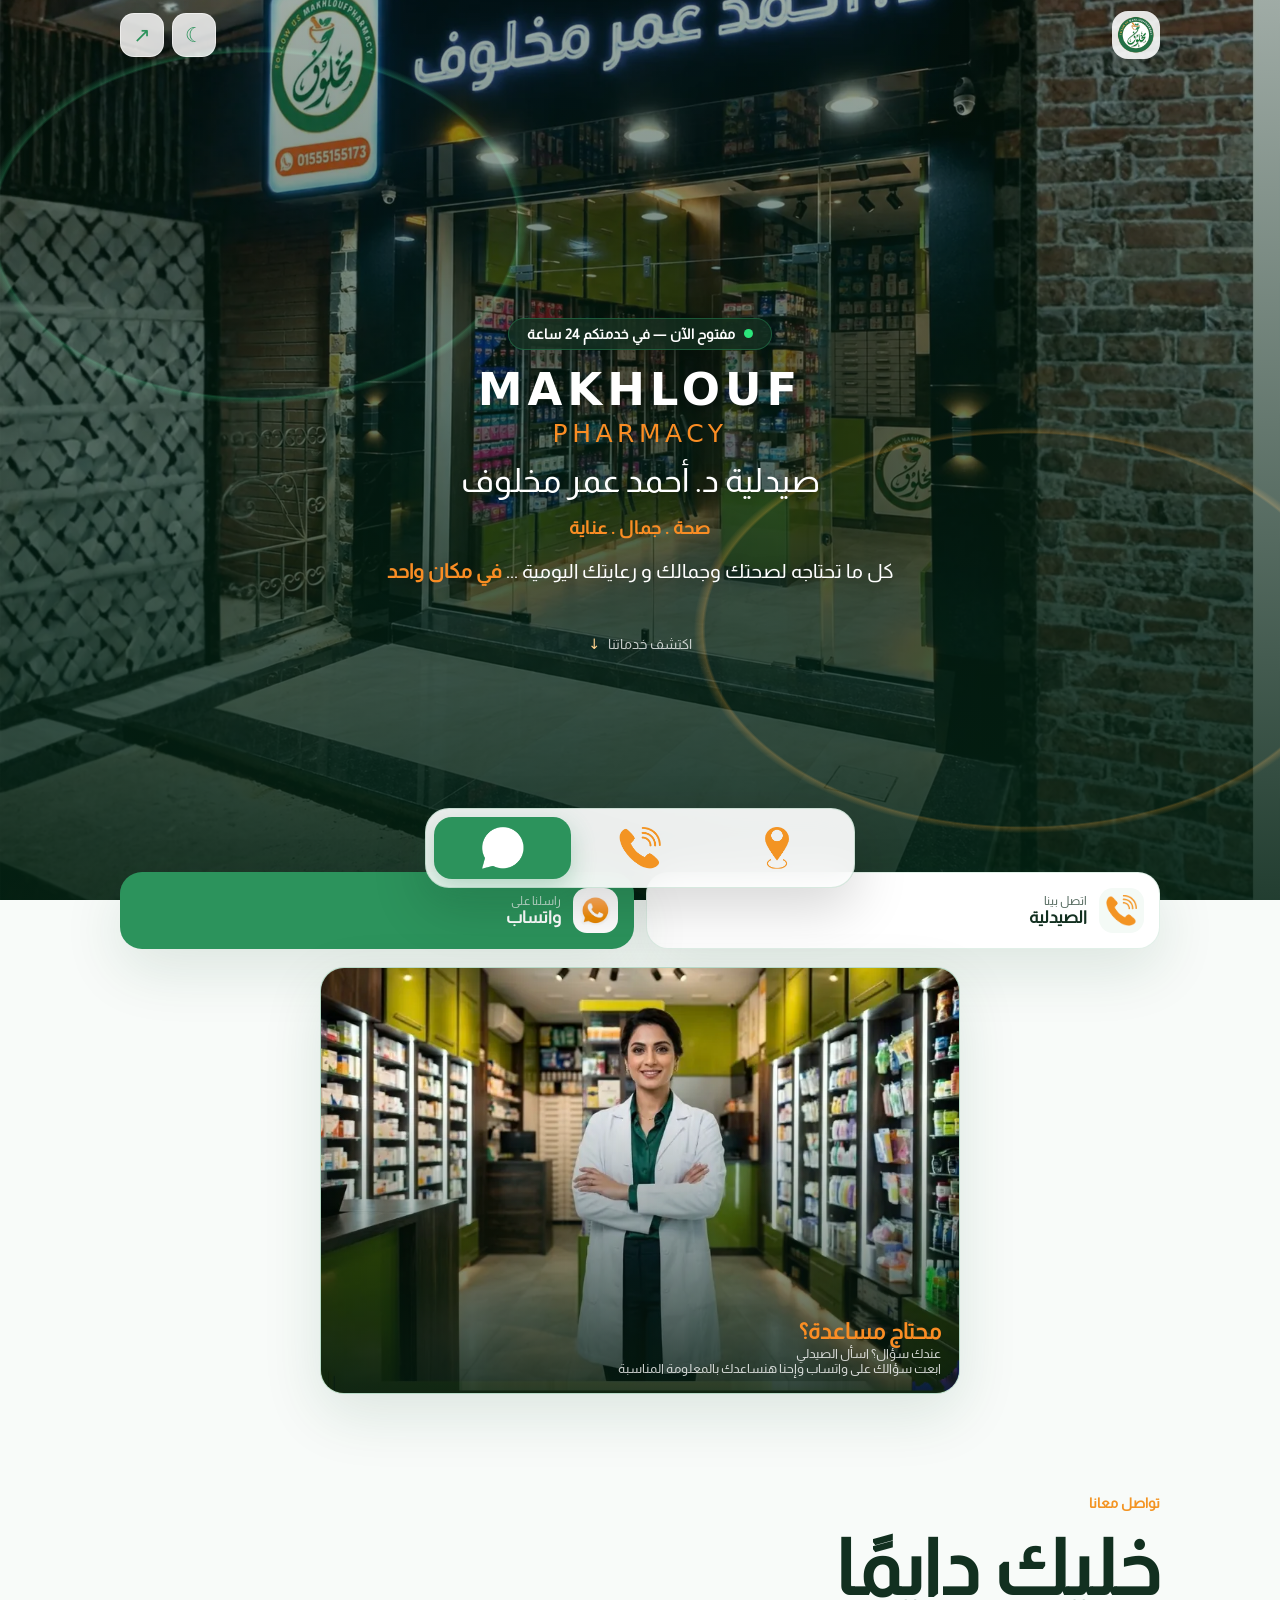
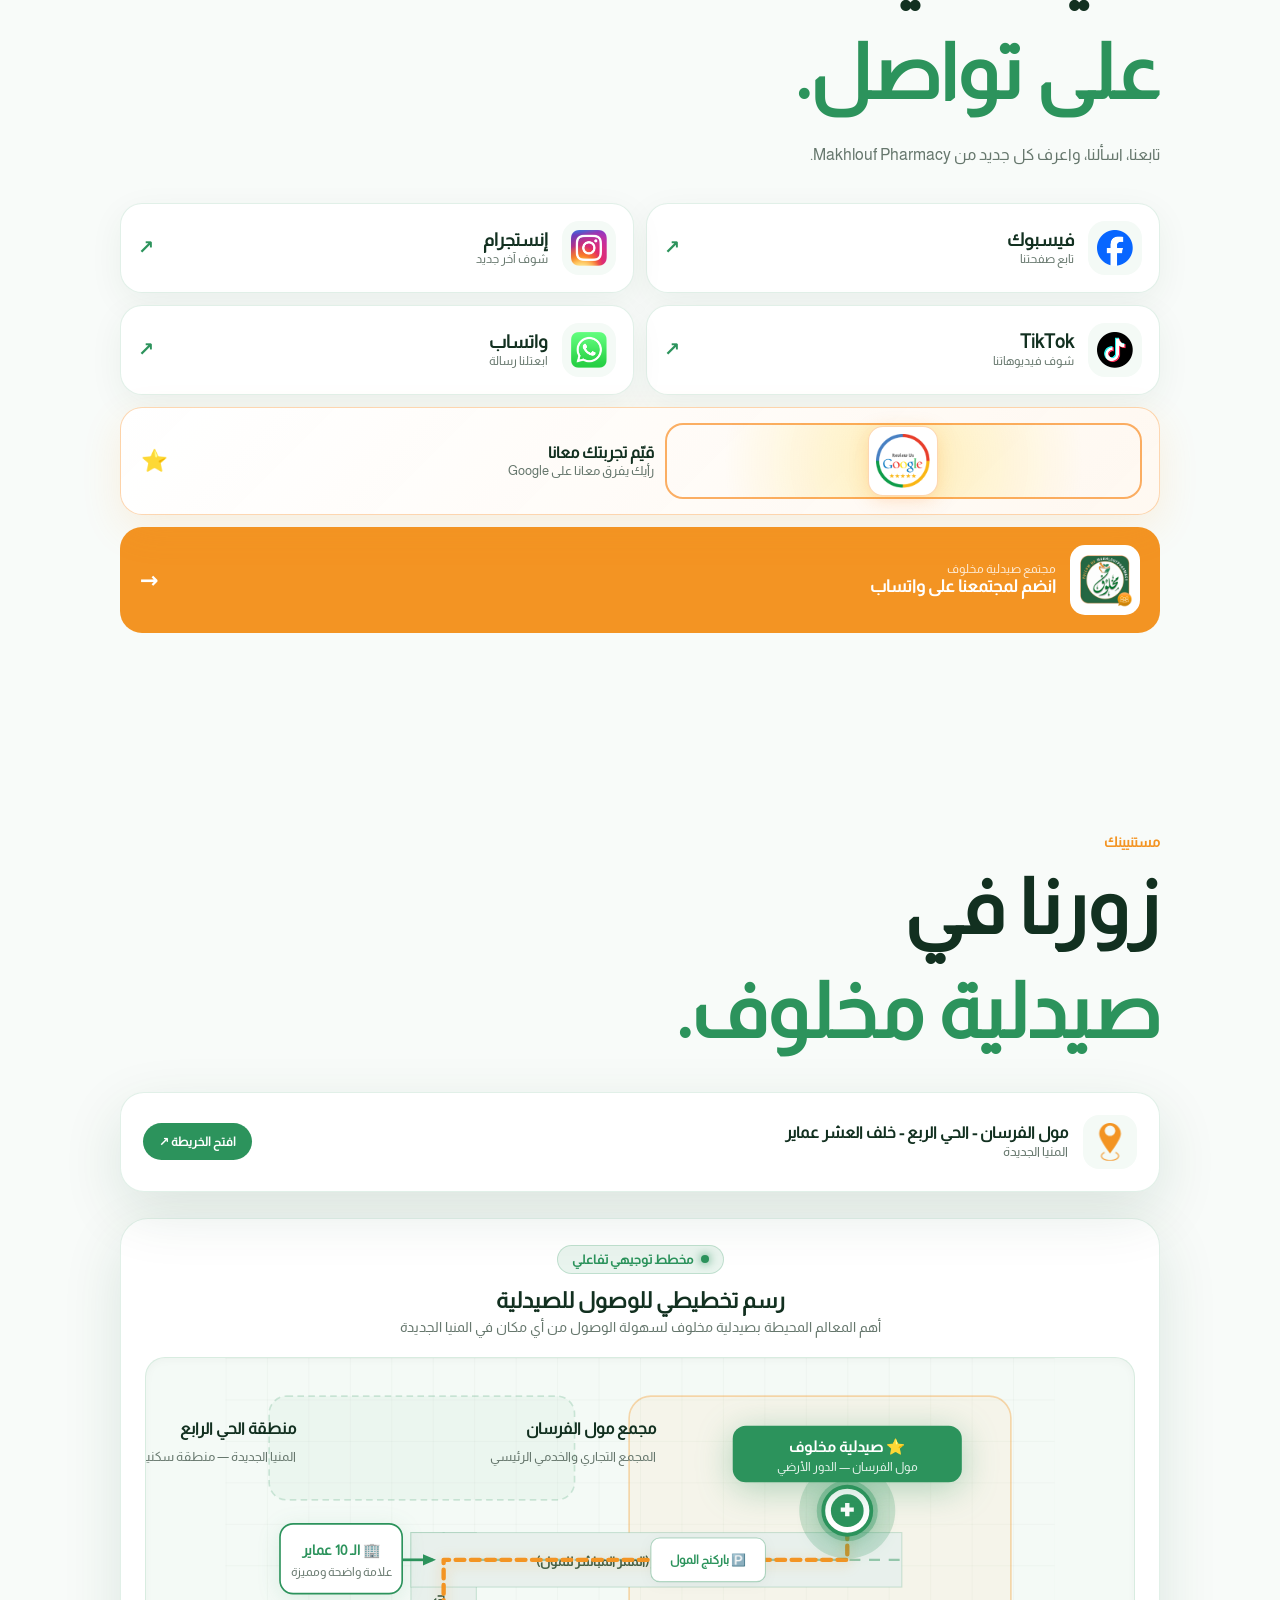
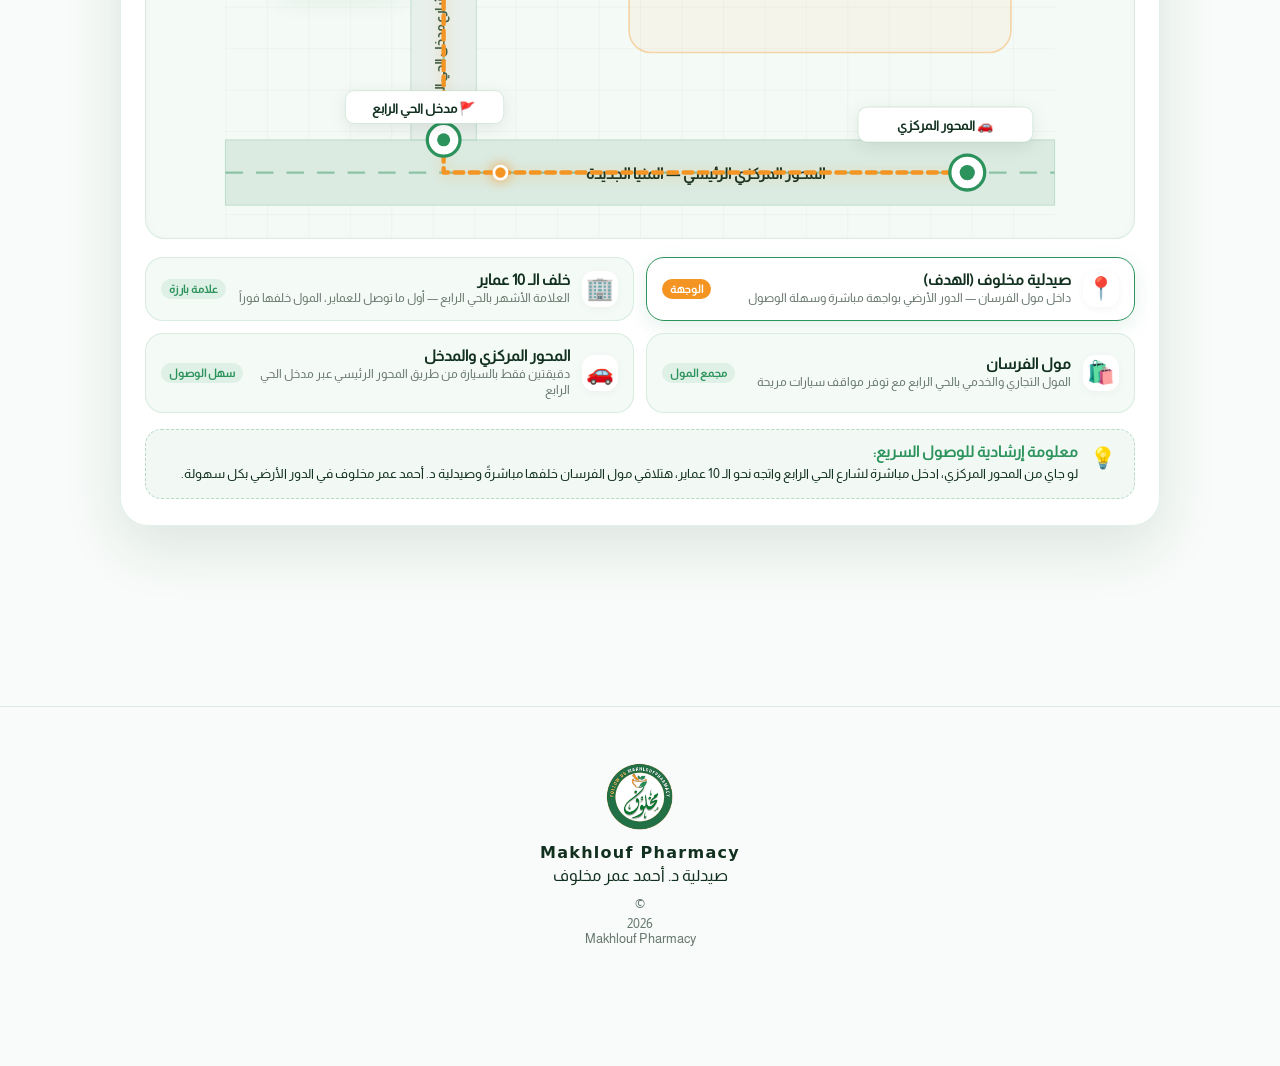
==== commit a5c85810: "Update main page and pay page with optimized assets and config" ====
--- a/index.html
+++ b/index.html
@@ -1,87 +1,384 @@
 <!doctype html>
 <html lang="ar" dir="rtl">
 <head>
-<meta charset="utf-8">
-<meta name="viewport" content="width=device-width,initial-scale=1,viewport-fit=cover">
-<meta name="theme-color" content="#2C935C">
-<meta name="description" content="صيدلية د. أحمد عمر مخلوف — Makhlouf Pharmacy. كل احتياجاتك الصحية والعناية في مكان واحد.">
-<meta name="robots" content="index,follow">
-<meta property="og:title" content="Makhlouf Pharmacy | صيدلية د. أحمد عمر مخلوف">
-<meta property="og:description" content="كل احتياجاتك الصحية والعناية في مكان واحد.">
-<meta property="og:type" content="website">
-<meta property="og:url" content="https://makhloufpharmacy.github.io/">
-<link rel="icon" href="assets/logo/makhlouf-logo.png">
-<link rel="manifest" href="manifest.json">
-<link rel="preload" as="image" href="assets/hero/pharmacy-exterior.webp" fetchpriority="high">
-<link rel="stylesheet" href="style.css">
-<link rel="stylesheet" href="custom-settings.css" onerror="this.remove()">
-<title>Makhlouf Pharmacy | صيدلية د. أحمد عمر مخلوف</title>
+  <meta charset="utf-8">
+  <meta name="viewport" content="width=device-width, initial-scale=1, viewport-fit=cover">
+  <meta name="theme-color" content="#2C935C">
+  <meta name="description" content="صيدلية د. أحمد عمر مخلوف — Makhlouf Pharmacy. كل احتياجاتك الصحية والعناية في مكان واحد.">
+  <meta name="robots" content="index,follow">
+
+  <!-- Open Graph / Social Media Preview -->
+  <meta property="og:title" content="Makhlouf Pharmacy | صيدلية د. أحمد عمر مخلوف">
+  <meta property="og:description" content="كل احتياجاتك الصحية والعناية في مكان واحد.">
+  <meta property="og:type" content="website">
+  <meta property="og:url" content="https://makhloufpharmacy.github.io/">
+  <meta property="og:image" content="assets/logo/makhlouf-logo.png">
+
+  <!-- Favicon & PWA Manifest -->
+  <link rel="icon" href="assets/logo/makhlouf-logo.png">
+  <link rel="manifest" href="manifest.json">
+  <link rel="preload" as="image" href="assets/hero/pharmacy-exterior.webp" fetchpriority="high">
+
+  <!-- Stylesheets -->
+  <link rel="stylesheet" href="style.css">
+  <link rel="stylesheet" href="custom-settings.css" onerror="this.remove()">
+
+  <title>Makhlouf Pharmacy | صيدلية د. أحمد عمر مخلوف</title>
 </head>
 <body>
-<div class="ambient ambient-one"></div><div class="ambient ambient-two"></div>
-<header class="topbar" id="top">
-  <a class="brand-mini" href="#top" aria-label="Makhlouf Pharmacy"><img src="assets/logo/makhlouf-logo.svg" alt="Makhlouf Pharmacy"></a>
-  <div class="top-actions"><button class="icon-btn" id="themeBtn" aria-label="الوضع الليلي">☾</button><button class="icon-btn" id="shareBtn" aria-label="مشاركة الصفحة">↗</button></div>
-</header>
-<main>
-<section class="hero" id="home">
-  <div class="hero-media"><img src="assets/hero/pharmacy-exterior.webp" alt="صيدلية مخلوف" fetchpriority="high"><div class="hero-overlay"></div><div class="hero-lines"></div></div>
-  <div class="hero-content">
-    <div class="hero-logo-wrap reveal"><img src="assets/logo/makhlouf-logo.svg" alt="صيدلية د. أحمد عمر مخلوف"></div>
-    <div class="hero-brand reveal delay-1"><strong>MAKHLOUF</strong><span>PHARMACY</span><b>صيدلية د. أحمد عمر مخلوف</b></div>
-    <div class="hero-tags reveal delay-2">صحة . جمال . عناية</div>
-    <p class="hero-copy reveal delay-2">كل ما تحتاجه لصحتك وجمالك و رعايتك اليومية ... <b>في مكان واحد</b></p>
-    <div class="hero-actions reveal delay-3">
-      <a class="btn btn-primary" href="https://wa.me/201555155173?text=مرحباً%20صيدلية%20مخلوف،%20عايز%20استفسر%20عن%20منتج" target="_blank" rel="noopener">ابعتلنا على واتساب</a>
-      <a class="btn btn-glass" href="tel:+201555155173">اتصل بالصيدلية</a>
+
+  <!-- Ambient Glow Effects (خلفيات الإضاءة الجمالية) -->
+  <div class="ambient ambient-one"></div>
+  <div class="ambient ambient-two"></div>
+
+  <!-- Header / Topbar (شريط الترويسة العلوي) -->
+  <header class="topbar" id="top">
+    <a class="brand-mini" href="#top" aria-label="Makhlouf Pharmacy">
+      <img src="assets/logo/makhlouf-logo.webp" alt="Makhlouf Pharmacy" width="40" height="40">
+    </a>
+    <div class="top-actions">
+      <button class="icon-btn" id="themeBtn" aria-label="الوضع الليلي">☾</button>
+      <button class="icon-btn" id="shareBtn" aria-label="مشاركة الصفحة">↗</button>
     </div>
-    <a class="hero-scroll reveal delay-3" href="#connect">اكتشف خدماتنا <span>↓</span></a>
-  </div>
-</section>
-
-<section class="quick-actions section-shell" aria-label="تواصل سريع">
-  <a class="quick-card" href="tel:+201555155173"><img src="assets/icons/call.webp" alt=""><div><small>اتصل بينا</small><strong>الصيدلية</strong></div></a>
-  <a class="quick-card accent" href="https://wa.me/201555155173" target="_blank" rel="noopener"><img src="assets/icons/whatsapp.webp" alt=""><div><small>راسلنا على</small><strong>واتساب</strong></div></a>
-</section>
-
-<section class="section-shell connect section-pad" id="connect">
-  <div class="section-title"><span>تواصل معانا</span><h2>خليك دايمًا<br><em>على تواصل.</em></h2><p>تابعنا، اسألنا، واعرف كل جديد من Makhlouf Pharmacy.</p></div>
-  <div class="social-grid">
-    <a class="social-card" href="https://www.facebook.com/Makhloufpharmacy/" target="_blank" rel="noopener"><span class="social-icon"><img src="assets/social/facebook.webp" alt="Facebook"></span><div><strong>فيسبوك</strong><small>تابع صفحتنا</small></div><b>↗</b></a>
-    <a class="social-card" href="https://www.instagram.com/makhloufpharmacy" target="_blank" rel="noopener"><span class="social-icon"><img src="assets/social/instagram.webp" alt="Instagram"></span><div><strong>إنستجرام</strong><small>شوف آخر جديد</small></div><b>↗</b></a>
-    <a class="social-card" href="https://www.tiktok.com/@makhlofpharmacy" target="_blank" rel="noopener"><span class="social-icon"><img src="assets/social/tiktok.webp" alt="TikTok"></span><div><strong>TikTok</strong><small>شوف فيديوهاتنا</small></div><b>↗</b></a>
-    <a class="social-card" href="https://wa.me/201555155173" target="_blank" rel="noopener"><span class="social-icon"><img src="assets/social/whatsapp.webp" alt="WhatsApp"></span><div><strong>واتساب</strong><small>ابعتلنا رسالة</small></div><b>↗</b></a>
-  </div>
-</section>
-
-
-
-
-<section class="location section-shell section-pad" id="location">
-  <div class="section-title"><span>مستنيينك</span><h2>زورنا في<br><em>صيدلية مخلوف.</em></h2></div>
-  <div class="location-card">
-    <img src="assets/icons/location.webp" alt="">
-    <div><strong>مول الفرسان - الحي الربع - خلف العشر عماير</strong><small>المنيا الجديدة</small></div>
-    <a href="https://maps.app.goo.gl/4dxanYQV42MQB4uR9" target="_blank" rel="noopener">افتح الخريطة ↗</a>
-  </div>
-  <a class="review-card" href="https://g.page/r/CZd6vZFEy431EBE/review" target="_blank" rel="noopener"><img src="assets/social/google-reviews.webp" alt="Google Reviews"><div><strong>قيّم تجربتك معانا</strong><small>رأيك يفرق معانا على Google</small></div><b>⭐</b></a>
-  <a class="community" href="https://chat.whatsapp.com/G1oddWAzjpGKH4lfrB7msT" target="_blank" rel="noopener"><img src="assets/social/whatsapp-community.webp" alt="WhatsApp Community"><div><small>مجتمع صيدلية مخلوف</small><strong>انضم لمجتمعنا على واتساب</strong></div><b>→</b></a>
-</section>
-
-<section class="section-shell services section-pad" id="services">
-  <div class="section-title"><span>خدماتنا</span><h2>احتياجاتك<br><em>في مكان واحد.</em></h2><p>اختار الخدمة اللي محتاجها وتواصل معانا بسهولة.</p></div>
-  <div class="service-grid">
-    <a class="service-card child" href="https://wa.me/201555155173?text=مرحباً%20صيدلية%20مخلوف،%20عايز%20استفسر%20عن%20رعاية%20الأطفال" target="_blank" rel="noopener"><img src="assets/services/child-care.webp" alt="رعاية الأطفال" loading="lazy"><div><span>٠١</span><h3>رعاية الأطفال</h3></div></a>
-    <a class="service-card delivery" href="https://wa.me/201555155173?text=مرحباً%20صيدلية%20مخلوف،%20عايز%20استفسر%20عن%20التوصيل%20المنزلي" target="_blank" rel="noopener"><img src="assets/services/delivery.webp" alt="التوصيل للمنزل" loading="lazy"><div><span>٠٢</span><h3>التوصيل للمنزل</h3></div></a>
-    <a class="service-card beauty" href="https://wa.me/201555155173?text=مرحباً%20صيدلية%20مخلوف،%20عايز%20استفسر%20عن%20العناية%20بالبشرة%20والتجميل" target="_blank" rel="noopener"><img src="assets/services/beauty-care.webp" alt="العناية بالبشرة والتجميل" loading="lazy"><div><span>٠٣</span><h3>العناية بالبشرة</h3></div></a>
-    <a class="service-card inbody" href="https://wa.me/201555155173?text=مرحباً%20صيدلية%20مخلوف،%20عايز%20استفسر%20عن%20InBody" target="_blank" rel="noopener"><img src="assets/services/inbody.webp" alt="InBody" loading="lazy"><div><span>٠٤</span><h3>InBody</h3></div></a>
-    <a class="service-card pharmacist" href="https://wa.me/201555155173?text=مرحباً%20صيدلية%20مخلوف،%20عندي%20سؤال%20للصيدلي" target="_blank" rel="noopener"><img src="assets/services/pharmacist.webp" alt="اسأل الصيدلي" loading="lazy"><div><span>٠٥</span><h3>محتاج مساعدة؟</h3><small>عندك سؤال؟ اسأل الصيدلي<br>ابعت سؤالك على واتساب وإحنا هنساعدك بالمعلومة المناسبة</small></div></a>
-  </div>
-</section>
-</main>
-<footer class="footer"><img src="assets/logo/makhlouf-logo.svg" alt=""><div><strong>Makhlouf Pharmacy</strong><span>صيدلية د. أحمد عمر مخلوف</span></div><small>© <span id="year"></span> Makhlouf Pharmacy</small></footer>
-
-<nav class="bottom-nav" aria-label="اختصارات"><a href="https://maps.app.goo.gl/4dxanYQV42MQB4uR9" target="_blank" rel="noopener"><img src="assets/icons/location.webp" alt="الموقع"></a><a href="tel:+201555155173"><img src="assets/icons/call.webp" alt="اتصال"></a><a class="active" href="https://wa.me/201555155173" target="_blank" rel="noopener"><img src="assets/icons/whatsapp.webp" alt="واتساب"></a></nav>
-<div class="toast" id="toast" role="status"></div>
-<script src="script.js" defer></script>
-</body></html>
+  </header>
+
+  <main>
+    <!-- ==================== 1. HERO SECTION (واجهة البداية) ==================== -->
+    <section class="hero" id="home">
+      <div class="hero-media">
+        <img src="assets/hero/pharmacy-exterior.webp" alt="صيدلية مخلوف" fetchpriority="high">
+        <div class="hero-overlay"></div>
+        <div class="hero-lines"></div>
+      </div>
+      <div class="hero-content">
+        <!-- شارة حالة الصيدلية المباشرة (Live Status Badge) -->
+        <div class="hero-live-badge reveal">
+          <span class="live-pulse-dot"></span>
+          <span>مفتوح الآن — في خدمتكم 24 ساعة</span>
+        </div>
+        <div class="hero-brand reveal">
+          <strong>MAKHLOUF</strong>
+          <span>PHARMACY</span>
+          <b>صيدلية د. أحمد عمر مخلوف</b>
+        </div>
+        <div class="hero-tags reveal delay-2">صحة . جمال . عناية</div>
+        <p class="hero-copy reveal delay-2">
+          كل ما تحتاجه لصحتك وجمالك و رعايتك اليومية ... <b>في مكان واحد</b>
+        </p>
+        <a class="hero-scroll reveal delay-3" href="#connect">
+          اكتشف خدماتنا <span>↓</span>
+        </a>
+      </div>
+    </section>
+
+    <!-- ==================== 2. QUICK ACTIONS (أزرار الوصول السريع) ==================== -->
+    <section class="quick-actions section-shell" aria-label="تواصل سريع">
+      <a class="quick-card" data-config="phone" href="tel:+201555155173">
+        <img src="assets/icons/call.webp" alt="">
+        <div>
+          <small>اتصل بينا</small>
+          <strong>الصيدلية</strong>
+        </div>
+      </a>
+      <a class="quick-card accent" data-config-whatsapp="general" href="https://wa.me/201555155173" target="_blank" rel="noopener">
+        <img src="assets/icons/whatsapp.webp" alt="">
+        <div>
+          <small>راسلنا على</small>
+          <strong>واتساب</strong>
+        </div>
+      </a>
+
+      <!-- كارت محتاج مساعدة؟ اسأل الصيدلي (تم نقله هنا للوصول السريع الفوري) -->
+      <a class="service-card pharmacist quick-pharmacist-card" data-config-whatsapp="askPharmacist" href="https://wa.me/201555155173?text=مرحباً%20صيدلية%20مخلوف،%20عندي%20سؤال%20للصيدلي" target="_blank" rel="noopener">
+        <img src="assets/services/pharmacist.webp" alt="اسأل الصيدلي" loading="lazy">
+        <div>
+          <h3>محتاج مساعدة؟</h3>
+          <small>عندك سؤال؟ اسأل الصيدلي<br>ابعت سؤالك على واتساب وإحنا هنساعدك بالمعلومة المناسبة</small>
+        </div>
+      </a>
+    </section>
+
+    <!-- ==================== 3. CONNECT & SOCIAL MEDIA (قنوات التواصل) ==================== -->
+    <section class="section-shell connect section-pad" id="connect">
+      <div class="section-title">
+        <span>تواصل معانا</span>
+        <h2>خليك دايمًا<br><em>على تواصل.</em></h2>
+        <p>تابعنا، اسألنا، واعرف كل جديد من Makhlouf Pharmacy.</p>
+      </div>
+
+      <div class="social-grid">
+        <a class="social-card" data-config-link="facebook" href="https://www.facebook.com/Makhloufpharmacy/" target="_blank" rel="noopener">
+          <span class="social-icon"><img src="assets/social/facebook.webp" alt="Facebook"></span>
+          <div>
+            <strong>فيسبوك</strong>
+            <small>تابع صفحتنا</small>
+          </div>
+          <b>↗</b>
+        </a>
+
+        <a class="social-card" data-config-link="instagram" href="https://www.instagram.com/makhloufpharmacy" target="_blank" rel="noopener">
+          <span class="social-icon"><img src="assets/social/instagram.webp" alt="Instagram"></span>
+          <div>
+            <strong>إنستجرام</strong>
+            <small>شوف آخر جديد</small>
+          </div>
+          <b>↗</b>
+        </a>
+
+        <a class="social-card" data-config-link="tiktok" href="https://www.tiktok.com/@makhlofpharmacy" target="_blank" rel="noopener">
+          <span class="social-icon"><img src="assets/social/tiktok.webp" alt="TikTok"></span>
+          <div>
+            <strong>TikTok</strong>
+            <small>شوف فيديوهاتنا</small>
+          </div>
+          <b>↗</b>
+        </a>
+
+        <a class="social-card" data-config-whatsapp="general" href="https://wa.me/201555155173" target="_blank" rel="noopener">
+          <span class="social-icon"><img src="assets/social/whatsapp.webp" alt="WhatsApp"></span>
+          <div>
+            <strong>واتساب</strong>
+            <small>ابعتلنا رسالة</small>
+          </div>
+          <b>↗</b>
+        </a>
+      </div>
+
+      <a class="review-card" data-config-link="googleReview" href="https://g.page/r/CZd6vZFEy431EBE/review" target="_blank" rel="noopener">
+        <div class="review-logo-wrap">
+          <span class="gold-halo-ring"></span>
+          <img src="assets/social/google-reviews.webp" alt="Google Reviews">
+        </div>
+        <div>
+          <strong>قيّم تجربتك معانا</strong>
+          <small>رأيك يفرق معانا على Google</small>
+        </div>
+        <b>⭐</b>
+      </a>
+
+      <a class="community" data-config-link="whatsappCommunity" href="https://chat.whatsapp.com/G1oddWAzjpGKH4lfrB7msT" target="_blank" rel="noopener">
+        <img src="assets/social/whatsapp-community.webp" alt="WhatsApp Community">
+        <div>
+          <small>مجتمع صيدلية مخلوف</small>
+          <strong>انضم لمجتمعنا على واتساب</strong>
+        </div>
+        <b>→</b>
+      </a>
+    </section>
+
+    <!-- ==================== 4. LOCATION (الموقع) ==================== -->
+    <section class="location section-shell section-pad" id="location">
+      <div class="section-title">
+        <span>مستنيينك</span>
+        <h2>زورنا في<br><em>صيدلية مخلوف.</em></h2>
+      </div>
+
+      <div class="location-card">
+        <img src="assets/icons/location.webp" alt="">
+        <div>
+          <strong data-config-text="address">مول الفرسان - الحي الربع - خلف العشر عماير</strong>
+          <small data-config-text="city">المنيا الجديدة</small>
+        </div>
+        <a data-config-link="googleMaps" href="https://maps.app.goo.gl/4dxanYQV42MQB4uR9" target="_blank" rel="noopener">
+          افتح الخريطة ↗
+        </a>
+      </div>
+
+      <!-- ==================== الرسم التخطيطي لموقع الصيدلية والمعالم ==================== -->
+      <div class="schematic-card" id="schematicMap" aria-label="رسم تخطيطي لموقع الصيدلية">
+        <div class="schematic-header">
+          <div class="schematic-badge">
+            <span class="schematic-badge-dot"></span>
+            مخطط توجيهي تفاعلي
+          </div>
+          <h3>رسم تخطيطي للوصول للصيدلية</h3>
+          <p>أهم المعالم المحيطة بصيدلية مخلوف لسهولة الوصول من أي مكان في المنيا الجديدة</p>
+        </div>
+
+        <div class="schematic-canvas-wrap">
+          <svg class="schematic-svg" viewBox="0 0 760 440" preserveAspectRatio="xMidYMid meet" role="img" aria-label="خريطة تخطيطية لموقع صيدلية مخلوف والمعالم المجاورة">
+            <defs>
+              <!-- شبكة خلفية هندسية ناعمة -->
+              <pattern id="schematicGrid" width="38" height="38" patternUnits="userSpaceOnUse">
+                <path d="M 38 0 L 0 0 0 38" fill="none" stroke="currentColor" stroke-width="0.7" stroke-opacity="0.08" />
+              </pattern>
+              <!-- سهم اتجاهي -->
+              <marker id="mapArrow" viewBox="0 0 10 10" refX="6" refY="5" markerWidth="6" markerHeight="6" orient="auto-start-reverse">
+                <path d="M 0 1.5 L 8 5 L 0 8.5 z" fill="#2c935c" />
+              </marker>
+            </defs>
+
+            <!-- طبقة الشبكة الخلفية -->
+            <rect width="100%" height="100%" fill="url(#schematicGrid)" class="grid-layer" />
+
+            <!-- 1. منطقة الحي الرابع السكنية -->
+            <rect x="40" y="35" width="280" height="95" rx="16" class="map-zone zone-residence" />
+            <text x="65" y="70" class="map-zone-label">منطقة الحي الرابع</text>
+            <text x="65" y="94" class="map-zone-sub">المنيا الجديدة — منطقة سكنية</text>
+
+            <!-- 2. مجمع مول الفرسان -->
+            <g class="map-node node-clickable" data-landmark="mall" tabindex="0">
+              <rect x="370" y="35" width="350" height="235" rx="20" class="map-zone zone-mall" />
+              <text x="395" y="70" class="map-zone-label">مجمع مول الفرسان</text>
+              <text x="395" y="94" class="map-zone-sub">المجمع التجاري والخدمي الرئيسي</text>
+            </g>
+
+            <!-- 3. المحور المركزي الرئيسي (أسفل الخريطة) -->
+            <g class="map-node node-clickable" data-landmark="axis" tabindex="0">
+              <rect x="0" y="350" width="760" height="60" class="map-road main-road" />
+              <line x1="0" y1="380" x2="760" y2="380" class="road-centerline" stroke-dasharray="16 12" />
+              <text x="440" y="386" text-anchor="middle" class="road-title">المحور المركزي الرئيسي — المنيا الجديدة</text>
+            </g>
+
+            <!-- 4. طريق مدخل الحي الرابع (متفرع من المحور المركزي) -->
+            <g class="map-node node-clickable" data-landmark="entrance" tabindex="0">
+              <rect x="170" y="160" width="60" height="190" class="map-road link-road" />
+              <line x1="200" y1="160" x2="200" y2="350" class="road-centerline" stroke-dasharray="12 10" />
+              <text x="200" y="270" text-anchor="middle" transform="rotate(-90 200 270)" class="road-name">شارع مدخل الحي الرابع</text>
+            </g>
+
+            <!-- 5. شارع الـ 10 عماير المؤدي للمول -->
+            <rect x="170" y="160" width="450" height="50" class="map-road inner-road" />
+            <line x1="230" y1="185" x2="620" y2="185" class="road-centerline" stroke-dasharray="10 8" />
+            <text x="375" y="191" text-anchor="middle" class="road-name">شارع الـ 10 عماير (الممر المباشر للمول)</text>
+
+            <!-- مسار توجيهي متحرك للوصول (Animated Guide Route) -->
+            <path id="routePath" d="M 680,380 L 200,380 L 200,185 L 570,185 L 570,152" fill="none" class="route-line" />
+            <!-- مؤشر حركة متحرك يوضح اتجاه السير -->
+            <circle r="6" class="route-pulsing-dot">
+              <animateMotion dur="5.5s" repeatCount="indefinite" path="M 680,380 L 200,380 L 200,185 L 570,185 L 570,152" />
+            </circle>
+
+            <!-- معلَم: المحور المركزي (نقطة البداية) -->
+            <g class="map-node node-clickable" data-landmark="axis" tabindex="0">
+              <circle cx="680" cy="380" r="16" class="node-bg" />
+              <circle cx="680" cy="380" r="7" class="node-core" />
+              <rect x="580" y="320" width="160" height="32" rx="8" class="node-tag" />
+              <text x="660" y="341" text-anchor="middle" class="node-tag-text">🚗 المحور المركزي</text>
+            </g>
+
+            <!-- معلَم: مدخل الحي الرابع -->
+            <g class="map-node node-clickable" data-landmark="entrance" tabindex="0">
+              <circle cx="200" cy="350" r="15" class="node-bg" />
+              <circle cx="200" cy="350" r="6" class="node-core" />
+              <rect x="110" y="305" width="145" height="30" rx="8" class="node-tag" />
+              <text x="182" y="325" text-anchor="middle" class="node-tag-text">🚩 مدخل الحي الرابع</text>
+            </g>
+
+            <!-- معلَم: العشر عماير -->
+            <g class="map-node node-clickable" data-landmark="buildings" tabindex="0">
+              <rect x="50" y="152" width="112" height="64" rx="12" class="node-building-box" />
+              <text x="106" y="181" text-anchor="middle" class="node-bldg-title">🏢 الـ 10 عماير</text>
+              <text x="106" y="200" text-anchor="middle" class="node-bldg-sub">علامة واضحة ومميزة</text>
+              <line x1="162" y1="185" x2="190" y2="185" stroke="#2c935c" stroke-width="2.5" marker-end="url(#mapArrow)" />
+            </g>
+
+            <!-- معلَم: مواقف سيارات مول الفرسان -->
+            <g class="map-node node-clickable" data-landmark="mall" tabindex="0">
+              <rect x="390" y="165" width="105" height="40" rx="8" class="node-parking-box" />
+              <text x="442" y="189" text-anchor="middle" class="node-parking-text">🅿️ باركنج المول</text>
+            </g>
+
+            <!-- المعلم الرئيسي: صيدلية مخلوف داخل مول الفرسان -->
+            <g class="map-node node-clickable node-pharmacy" data-landmark="pharmacy" tabindex="0">
+              <!-- حلقات الرادار والنبض -->
+              <circle cx="570" cy="140" r="44" class="pharmacy-pulse" />
+              <circle cx="570" cy="140" r="28" class="pharmacy-pulse-inner" />
+              <circle cx="570" cy="140" r="22" class="pharmacy-pin-base" />
+              <circle cx="570" cy="140" r="15" class="pharmacy-pin-core" />
+              <!-- الصليب الطبي -->
+              <path d="M 568,133 h 4 v 4 h 4 v 4 h -4 v 4 h -4 v -4 h -4 v -4 h 4 z" fill="#ffffff" />
+
+              <!-- بطاقة عنوان الصيدلية البارزة -->
+              <g class="pharmacy-tag-group">
+                <rect x="465" y="62" width="210" height="52" rx="12" class="pharmacy-tag-box" />
+                <text x="570" y="86" text-anchor="middle" class="pharmacy-tag-name">⭐ صيدلية مخلوف</text>
+                <text x="570" y="104" text-anchor="middle" class="pharmacy-tag-desc">مول الفرسان — الدور الأرضي</text>
+              </g>
+            </g>
+          </svg>
+        </div>
+
+        <!-- بطاقات المعالم التفاعلية -->
+        <div class="schematic-landmarks-grid">
+          <div class="landmark-card active" data-target="pharmacy">
+            <span class="landmark-icon">📍</span>
+            <div>
+              <strong>صيدلية مخلوف (الهدف)</strong>
+              <small>داخل مول الفرسان — الدور الأرضي بواجهة مباشرة وسهلة الوصول</small>
+            </div>
+            <span class="landmark-badge target">الوجهة</span>
+          </div>
+
+          <div class="landmark-card" data-target="buildings">
+            <span class="landmark-icon">🏢</span>
+            <div>
+              <strong>خلف الـ 10 عماير</strong>
+              <small>العلامة الأشهر بالحي الرابع — أول ما توصل للعماير، المول خلفها فوراً</small>
+            </div>
+            <span class="landmark-badge">علامة بارزة</span>
+          </div>
+
+          <div class="landmark-card" data-target="mall">
+            <span class="landmark-icon">🛍️</span>
+            <div>
+              <strong>مول الفرسان</strong>
+              <small>المول التجاري والخدمي بالحي الرابع مع توفر مواقف سيارات مريحة</small>
+            </div>
+            <span class="landmark-badge">مجمع المول</span>
+          </div>
+
+          <div class="landmark-card" data-target="entrance">
+            <span class="landmark-icon">🚗</span>
+            <div>
+              <strong>المحور المركزي والمدخل</strong>
+              <small>دقيقتين فقط بالسيارة من طريق المحور الرئيسي عبر مدخل الحي الرابع</small>
+            </div>
+            <span class="landmark-badge">سهل الوصول</span>
+          </div>
+        </div>
+
+        <!-- معلومة إرشادية وتوجيه سريع -->
+        <div class="schematic-footer-tip">
+          <div class="tip-icon">💡</div>
+          <div class="tip-text">
+            <strong>معلومة إرشادية للوصول السريع:</strong>
+            <p>لو جاي من المحور المركزي، ادخل مباشرة لشارع الحي الرابع واتجه نحو الـ 10 عماير، هتلاقي مول الفرسان خلفها مباشرةً وصيدلية د. أحمد عمر مخلوف في الدور الأرضي بكل سهولة.</p>
+          </div>
+        </div>
+      </div>
+    </section>
+
+  </main>
+
+  <!-- ==================== FOOTER (التذييل) ==================== -->
+  <footer class="footer">
+    <img src="assets/logo/makhlouf-logo.webp" alt="Makhlouf Pharmacy" width="70" height="70">
+    <div>
+      <strong>Makhlouf Pharmacy</strong>
+      <span>صيدلية د. أحمد عمر مخلوف</span>
+    </div>
+    <small>© <span id="year"></span> Makhlouf Pharmacy</small>
+  </footer>
+
+  <!-- ==================== BOTTOM NAV (شريط التنقل السفلي الثابت) ==================== -->
+  <nav class="bottom-nav" aria-label="اختصارات">
+    <a data-config-link="googleMaps" href="https://maps.app.goo.gl/4dxanYQV42MQB4uR9" target="_blank" rel="noopener">
+      <img src="assets/icons/location.webp" alt="الموقع">
+    </a>
+    <a data-config="phone" href="tel:+201555155173">
+      <img src="assets/icons/call.webp" alt="اتصال">
+    </a>
+    <a class="active" data-config-whatsapp="general" href="https://wa.me/201555155173" target="_blank" rel="noopener">
+      <img src="assets/icons/whatsapp.webp" alt="واتساب">
+    </a>
+  </nav>
+
+  <!-- Toast Message Container -->
+  <div class="toast" id="toast" role="status"></div>
+
+  <!-- Scripts -->
+  <script src="config.js" defer></script>
+  <script src="script.js" defer></script>
+</body>
+</html>
--- a/style.css
+++ b/style.css
@@ -1,48 +1,1644 @@
-@font-face{font-family:DGSahabah;src:url('assets/fonts/DG-Sahabah-Reg-font.ttf') format('truetype');font-display:swap}
-:root{--green:#2C935C;--orange:#F39423;--white:#fff;--ink:#123020;--muted:#66776d;--line:rgba(44,147,92,.14);--bg:#f8fbf9;--card:#fff;--soft:#f4faf6;--shadow:0 20px 60px rgba(20,70,42,.12);--radius:28px;--text-green:#2C935C;--text-orange:#F39423;--cream:#E8D8C3}
-*{box-sizing:border-box}html{scroll-behavior:smooth}body{margin:0;background:var(--bg);color:var(--ink);font-family:DGSahabah,system-ui,sans-serif;overflow-x:hidden}a{text-decoration:none;color:inherit}button{font:inherit}.section-shell{width:min(1040px,calc(100% - 32px));margin-inline:auto}.ambient{position:fixed;z-index:-1;border-radius:50%;filter:blur(50px);opacity:.18;pointer-events:none}.ambient-one{width:260px;height:260px;background:var(--green);top:15%;right:-120px}.ambient-two{width:220px;height:220px;background:var(--orange);bottom:12%;left:-120px}.topbar{height:70px;position:fixed;top:0;left:0;right:0;z-index:50;display:flex;align-items:center;justify-content:space-between;padding:10px max(18px,calc((100% - 1040px)/2));transition:.3s}.top-actions{display:flex;gap:8px}.topbar.scrolled{background:rgba(248,251,249,.88);backdrop-filter:blur(18px);box-shadow:0 8px 30px rgba(20,70,42,.08)}.brand-mini{width:48px;height:48px;display:grid;place-items:center;border-radius:16px;background:rgba(255,255,255,.88);box-shadow:0 8px 25px rgba(0,0,0,.12)}.brand-mini img{width:38px;height:38px}.icon-btn{width:44px;height:44px;border:1px solid rgba(255,255,255,.5);border-radius:14px;background:rgba(255,255,255,.82);color:var(--green);font-size:1.3rem;cursor:pointer}.hero{min-height:760px;height:100svh;max-height:920px;position:relative;overflow:hidden;color:#fff;display:grid;place-items:center}.hero-media,.hero-overlay{position:absolute;inset:0}.hero-media>img{width:100%;height:100%;object-fit:cover}.hero-overlay{background:linear-gradient(180deg,rgba(4,35,20,.38),rgba(4,35,20,.7) 65%,rgba(4,35,20,.88))}.hero-lines{position:absolute;inset:0;background:radial-gradient(ellipse at 20% 25%,transparent 0 18%,rgba(44,147,92,.35) 18.2%,transparent 18.8%),radial-gradient(ellipse at 80% 70%,transparent 0 22%,rgba(243,148,35,.25) 22.2%,transparent 22.8%);mix-blend-mode:screen}.hero-content{position:relative;z-index:2;width:min(760px,calc(100% - 38px));text-align:center;padding-top:70px}.hero-logo-wrap{width:175px;height:175px;margin:0 auto 22px;padding:15px;border-radius:50%;background:rgba(255,255,255,.94);box-shadow:0 25px 70px rgba(0,0,0,.25)}.hero-logo-wrap img{width:100%;height:100%;object-fit:contain}.hero-brand strong{display:block;color:#fff;font-family:system-ui,sans-serif;letter-spacing:.11em;font-size:clamp(2.8rem,11vw,5.2rem);line-height:.82}.hero-brand span{display:block;color:var(--cream);font-family:system-ui,sans-serif;letter-spacing:.18em;font-size:clamp(.85rem,2.8vw,1.25rem);margin-top:10px}.hero-brand b{display:block;color:#fff;font-weight:800;font-size:clamp(1.7rem,5.5vw,3rem);margin-top:13px}.hero-tags{margin-top:18px;color:#ffd18e;font-size:clamp(1.15rem,3.6vw,1.55rem);font-weight:800;letter-spacing:.03em}.hero-copy{font-size:clamp(1.15rem,3.4vw,1.65rem);line-height:1.5;margin:18px auto 25px;max-width:700px;color:rgba(255,255,255,.92)}.hero-copy b{color:#ffd18e}.hero-actions{display:flex;justify-content:center;gap:10px;flex-wrap:wrap}.btn{display:inline-flex;align-items:center;justify-content:center;min-height:50px;padding:11px 22px;border-radius:999px;font-weight:800;transition:.25s}.btn-primary{background:var(--orange);color:#fff;box-shadow:0 12px 30px rgba(243,148,35,.3)}.btn-glass{border:1px solid rgba(255,255,255,.5);background:rgba(255,255,255,.08);color:#fff;backdrop-filter:blur(10px)}.btn:hover{transform:translateY(-2px)}.hero-scroll{display:inline-flex;gap:8px;margin-top:25px;color:rgba(255,255,255,.75);font-size:.9rem}.hero-scroll span{color:#ffd18e}.quick-actions{display:grid;grid-template-columns:repeat(2,1fr);gap:12px;margin-top:-28px;position:relative;z-index:5}.quick-card{background:var(--card);border:1px solid var(--line);border-radius:22px;padding:15px;display:flex;align-items:center;gap:12px;box-shadow:var(--shadow)}.quick-card.accent{background:var(--green);color:#fff}.quick-card img{width:45px;height:45px;object-fit:contain;border-radius:14px;background:var(--soft);padding:7px}.quick-card.accent img{background:#fff}.quick-card small,.quick-card strong{display:block}.quick-card small{font-size:.75rem;opacity:.72}.quick-card strong{font-size:1.05rem}.section-pad{padding:100px 0}.section-title>span{display:inline-block;color:var(--text-orange);font-weight:800;font-size:.9rem;margin-bottom:10px}.section-title h2{margin:0;font-size:clamp(2.4rem,7vw,4.8rem);line-height:.95}.section-title em{font-style:normal;color:var(--text-green)}.section-title p{color:var(--muted);font-size:1rem;margin:20px 0 0;max-width:570px;line-height:1.7}.social-grid{display:grid;grid-template-columns:repeat(2,1fr);gap:12px;margin-top:35px}.social-card{display:flex;align-items:center;gap:14px;background:var(--card);border:1px solid var(--line);border-radius:22px;padding:17px;box-shadow:0 10px 35px rgba(20,70,42,.06);transition:.25s}.social-card:hover{transform:translateY(-4px);box-shadow:var(--shadow)}.social-icon{width:54px;height:54px;flex:0 0 54px;border-radius:17px;background:var(--soft);display:grid;place-items:center;padding:9px}.social-icon img{width:100%;height:100%;object-fit:contain}.social-card div{flex:1}.social-card strong,.social-card small{display:block}.social-card strong{font-size:1.1rem}.social-card small{font-size:.73rem;color:var(--muted);margin-top:2px}.social-card b{color:var(--green);font-size:1.2rem}.service-grid{display:grid;grid-template-columns:repeat(2,1fr);gap:14px;margin-top:38px}.service-card{position:relative;aspect-ratio:4/3;border-radius:24px;overflow:hidden;background:#dfeee5;isolation:isolate;box-shadow:var(--shadow)}.service-card img{position:absolute;inset:0;width:100%;height:100%;object-fit:cover;transition:transform .65s}.service-card:after{content:"";position:absolute;inset:0;background:linear-gradient(180deg,transparent 30%,rgba(5,28,16,.82))}.service-card:hover img{transform:scale(1.05)}.service-card>div{position:absolute;z-index:2;right:18px;left:18px;bottom:17px;color:#fff}.service-card span{font-size:.7rem;color:#ffd18e}.service-card h3{margin:2px 0 0;font-size:1.35rem}.service-card small{display:block;color:rgba(255,255,255,.8);margin-top:2px}.ask{display:grid;grid-template-columns:.9fr 1.1fr;background:#103b24;color:#fff;border-radius:34px;overflow:hidden;box-shadow:var(--shadow);min-height:420px}.ask-photo{min-height:380px}.ask-photo img{width:100%;height:100%;object-fit:cover}.ask-copy{padding:55px;display:flex;flex-direction:column;align-items:flex-start;justify-content:center}.ask-copy>span{color:#ffd18e}.ask-copy h2{font-size:clamp(2.4rem,5vw,4.2rem);line-height:.95;margin:10px 0 18px}.ask-copy h2 em{font-style:normal;color:#74d69d}.ask-copy p{color:rgba(255,255,255,.78);max-width:430px;line-height:1.7}.location-card{margin-top:32px;padding:22px;background:var(--card);border:1px solid var(--line);border-radius:24px;display:flex;align-items:center;gap:15px;box-shadow:var(--shadow)}.location-card>img{width:54px;height:54px;object-fit:contain;padding:8px;border-radius:16px;background:#f4faf6}.location-card div{flex:1}.location-card strong,.location-card small{display:block}.location-card strong{font-size:1rem}.location-card small{color:var(--muted);margin-top:3px}.location-card a{background:var(--green);color:#fff;padding:11px 16px;border-radius:999px;font-weight:800;font-size:.78rem}.review-card,.community{margin-top:12px;display:flex;align-items:center;gap:14px;padding:18px 20px;border-radius:22px}.review-card{background:var(--card);border:1px solid var(--line);box-shadow:0 10px 35px rgba(20,70,42,.06)}.review-card img,.community img{width:70px;height:70px;object-fit:contain;border-radius:15px;background:#fff;padding:7px}.review-card div,.community div{flex:1}.review-card strong,.review-card small,.community small,.community strong{display:block}.review-card small{color:var(--muted);margin-top:2px}.review-card b{font-size:1.1rem}.community{background:var(--orange);color:#fff}.community small{font-size:.72rem;opacity:.82}.community strong{font-size:1.05rem;margin-top:2px}.community b{font-size:1.4rem}.footer{text-align:center;padding:55px 20px 120px;border-top:1px solid var(--line);margin-top:80px}.footer img{width:70px;height:70px}.footer strong{display:block;font-family:system-ui,sans-serif;letter-spacing:.08em;margin-top:8px}.footer span{display:block;margin-top:5px}.footer small{display:block;color:var(--muted);margin-top:12px}.bottom-nav{position:fixed;z-index:60;left:50%;bottom:max(12px,env(safe-area-inset-bottom));transform:translateX(-50%);width:min(430px,calc(100% - 22px));display:grid;grid-template-columns:repeat(3,1fr);padding:8px;background:rgba(255,255,255,.92);backdrop-filter:blur(18px);border:1px solid rgba(44,147,92,.18);border-radius:24px;box-shadow:0 20px 55px rgba(0,0,0,.16)}.bottom-nav a{height:62px;display:grid;place-items:center;border-radius:18px}.bottom-nav a img{width:42px;height:42px;object-fit:contain}.bottom-nav a.active{background:var(--green);box-shadow:0 10px 25px rgba(44,147,92,.3)}.bottom-nav a.active img{filter:brightness(0) invert(1)}.toast{position:fixed;z-index:100;left:50%;bottom:92px;transform:translate(-50%,15px);opacity:0;background:#103b24;color:#fff;padding:10px 17px;border-radius:999px;font-size:.8rem;transition:.25s;pointer-events:none}.toast.show{opacity:1;transform:translate(-50%,0)}.reveal{opacity:0;transform:translateY(18px);animation:reveal .75s ease forwards}.delay-1{animation-delay:.12s}.delay-2{animation-delay:.24s}.delay-3{animation-delay:.36s}@keyframes reveal{to{opacity:1;transform:none}}
-@media(max-width:680px){.topbar{height:62px}.hero{min-height:700px;border-radius:0 0 30px 30px}.hero-content{padding-top:45px}.hero-logo-wrap{width:150px;height:150px}.hero-copy{font-size:1.1rem}.quick-actions{grid-template-columns:1fr;margin-top:-22px}.section-pad{padding:75px 0}.social-grid{grid-template-columns:1fr}.service-grid{grid-template-columns:repeat(2,1fr);gap:10px}.service-card{border-radius:20px}.service-card h3{font-size:1.05rem}.service-card small{font-size:.7rem}.ask{grid-template-columns:1fr;margin-top:10px;border-radius:28px}.ask-photo{height:270px;min-height:0}.ask-copy{padding:36px 25px}.location-card{align-items:flex-start;flex-wrap:wrap}.location-card div{min-width:calc(100% - 70px)}.location-card a{width:100%;text-align:center}.review-card,.community{padding:15px}.bottom-nav{bottom:max(9px,env(safe-area-inset-bottom))}}
-@media(prefers-reduced-motion:reduce){*{scroll-behavior:auto!important;animation:none!important;transition:none!important}}
-
-html.dark{color-scheme:dark}html.dark body{--bg:#08140e;--card:#102219;--ink:#eef8f1;--muted:#a9bbb0;--line:rgba(116,214,157,.16);--soft:#163022;--shadow:0 20px 60px rgba(0,0,0,.32)}html.dark .topbar.scrolled{background:rgba(8,20,14,.88);box-shadow:0 8px 30px rgba(0,0,0,.3)}html.dark .brand-mini,html.dark .icon-btn{background:rgba(16,34,25,.9);color:#ffd18e;border-color:rgba(255,255,255,.12)}html.dark .location-card,html.dark .review-card{background:var(--card)}html.dark .review-card img,html.dark .community img{background:#fff}html.dark .bottom-nav{background:rgba(16,34,25,.92);border-color:rgba(116,214,157,.18)}html.dark .footer{border-color:var(--line)}
-
-/* ===== EASY CUSTOMIZATION / SERVICE IMAGE CONTROLS ===== */
-:root{
-  --service-image-ratio:4/3;
-  --service-radius:24px;
-  --service-gap:14px;
-  --service-image-position:center;
-  --delivery-position:center;
-  --inbody-position:center;
-  --beauty-position:center;
-  --child-position:center;
-  --pharmacist-position:center;
-}
-.service-card{aspect-ratio:var(--service-image-ratio);border-radius:var(--service-radius);}
-.service-card img{object-position:var(--service-image-position)}
-.service-card.delivery img{object-position:var(--delivery-position)}
-.service-card.inbody img{object-position:var(--inbody-position)}
-.service-card.beauty img{object-position:var(--beauty-position)}
-.service-card.child img{object-position:var(--child-position)}
-.service-card.pharmacist img{object-position:var(--pharmacist-position)}
-.service-grid{gap:var(--service-gap)}
-/* Customizer */
-.customizer-page{min-height:100svh;background:var(--bg);color:var(--ink);padding:24px 16px 80px}
-.customizer{width:min(980px,100%);margin:auto}
-.customizer h1{margin:8px 0 4px;font-size:clamp(2rem,6vw,3.4rem)}
-.customizer .lead{color:var(--muted);line-height:1.7;margin:0 0 24px}
-.settings-grid{display:grid;grid-template-columns:repeat(2,1fr);gap:14px}
-.setting-card{background:var(--card);border:1px solid var(--line);border-radius:22px;padding:18px;box-shadow:var(--shadow)}
-.setting-card h3{margin:0 0 12px;color:var(--green)}
-.setting-row{display:grid;grid-template-columns:1fr auto;gap:10px;align-items:center;margin:12px 0}
-.setting-row input[type=range]{width:100%}
-.setting-row input[type=color]{width:52px;height:38px;border:0;background:none}
-.setting-value{font-family:system-ui,sans-serif;font-size:.8rem;color:var(--muted);direction:ltr}
-.customizer-actions{display:flex;gap:10px;flex-wrap:wrap;margin:18px 0}
-.customizer-btn{border:0;border-radius:999px;padding:12px 18px;background:var(--green);color:#fff;font:inherit;font-weight:800;cursor:pointer}
-.customizer-btn.secondary{background:var(--orange)}
-.customizer-preview{margin-top:18px;padding:20px;border-radius:26px;background:linear-gradient(135deg,#103b24,#2C935C);color:#fff;text-align:center}
-.preview-logo{width:110px;height:110px;object-fit:contain;background:#fff;border-radius:50%;padding:8px;margin:auto}
-.preview-title{margin:10px 0 0;font-weight:900;letter-spacing:.08em}
-.preview-ar{margin:6px 0 0;font-size:1.5rem;font-weight:900}
-@media(max-width:680px){.settings-grid{grid-template-columns:1fr}.setting-card{padding:15px}}
+/* ====================================================================
+   1. الفونت والمتغيرات العامة (Typography & Design Variables)
+   ==================================================================== */
+@font-face {
+  font-family: DGSahabah;
+  src: url('assets/fonts/DG-Sahabah-Reg-font.ttf') format('truetype');
+  font-display: swap;
+}
+
+@font-face {
+  font-family: 'Almarai';
+  src: url('assets/fonts/Almarai-Regular.ttf') format('truetype'),
+       url('assets/fonts/alfont_com_ArbFONTS-Almarai-Regular.ttf') format('truetype');
+  font-weight: normal;
+  font-style: normal;
+  font-display: swap;
+}
+
+@font-face {
+  font-family: 'GESS';
+  src: url('assets/fonts/GE_SS_TWO_MEDIUM_5.otf') format('opentype');
+  font-weight: normal;
+  font-style: normal;
+  font-display: swap;
+}
+
+@font-face {
+  font-family: 'DroidKufi';
+  src: url('assets/fonts/DroidKufi-Regular.ttf') format('truetype');
+  font-weight: normal;
+  font-style: normal;
+  font-display: swap;
+}
+
+:root {
+  /* ألوان الهوية الرئيسية */
+  --green: #2C935C;
+  --orange: #F39423;
+  --white: #ffffff;
+  --ink: #123020;
+  --muted: #66776d;
+  --line: rgba(44, 147, 92, 0.14);
+  --bg: #f8fbf9;
+  --card: #ffffff;
+  --soft: #f4faf6;
+  --cream: #E8D8C3;
+
+  /* نصوص ملونة */
+  --text-green: #2C935C;
+  --text-orange: #F39423;
+
+  /* الظلال والزوايا */
+  --shadow: 0 20px 60px rgba(20, 70, 42, 0.12);
+  --radius: 28px;
+
+  /* متغيرات تحكم صور الخدمات (Easy Customization) */
+  --service-image-ratio: 4/3;
+  --service-radius: 24px;
+  --service-gap: 14px;
+  --service-image-position: center;
+  --delivery-position: center;
+  --inbody-position: center;
+  --beauty-position: center;
+  --child-position: center;
+  --pharmacist-position: center;
+}
+
+/* ====================================================================
+   2. الإعدادات الأساسية (Base & Reset)
+   ==================================================================== */
+* {
+  box-sizing: border-box;
+}
+
+html {
+  scroll-behavior: smooth;
+}
+
+body {
+  margin: 0;
+  background: var(--bg);
+  color: var(--ink);
+  font-family: 'Almarai', system-ui, sans-serif;
+  overflow-x: hidden;
+}
+
+a {
+  text-decoration: none;
+  color: inherit;
+}
+
+button {
+  font: inherit;
+}
+
+.section-shell {
+  width: min(1040px, calc(100% - 32px));
+  margin-inline: auto;
+}
+
+.section-pad {
+  padding: 100px 0;
+}
+
+/* ====================================================================
+   3. إضاءات الخلفية التجميلية (Ambient Glows)
+   ==================================================================== */
+.ambient {
+  position: fixed;
+  z-index: -1;
+  border-radius: 50%;
+  filter: blur(50px);
+  opacity: 0.18;
+  pointer-events: none;
+}
+
+.ambient-one {
+  width: 260px;
+  height: 260px;
+  background: var(--green);
+  top: 15%;
+  right: -120px;
+}
+
+.ambient-two {
+  width: 220px;
+  height: 220px;
+  background: var(--orange);
+  bottom: 12%;
+  left: -120px;
+}
+
+/* ====================================================================
+   4. الشريط العلوي (Topbar & Navigation)
+   ==================================================================== */
+.topbar {
+  height: 70px;
+  position: fixed;
+  top: 0;
+  left: 0;
+  right: 0;
+  z-index: 50;
+  display: flex;
+  align-items: center;
+  justify-content: space-between;
+  padding: 10px max(18px, calc((100% - 1040px) / 2));
+  transition: 0.3s ease;
+}
+
+.top-actions {
+  display: flex;
+  gap: 8px;
+}
+
+.topbar.scrolled {
+  background: rgba(248, 251, 249, 0.88);
+  backdrop-filter: blur(18px);
+  box-shadow: 0 8px 30px rgba(20, 70, 42, 0.08);
+}
+
+.brand-mini {
+  width: 48px;
+  height: 48px;
+  display: grid;
+  place-items: center;
+  border-radius: 16px;
+  background: rgba(255, 255, 255, 0.88);
+  box-shadow: 0 8px 25px rgba(0, 0, 0, 0.12);
+}
+
+.brand-mini img {
+  width: 38px;
+  height: 38px;
+}
+
+.icon-btn {
+  width: 44px;
+  height: 44px;
+  border: 1px solid rgba(255, 255, 255, 0.5);
+  border-radius: 14px;
+  background: rgba(255, 255, 255, 0.82);
+  color: var(--green);
+  font-size: 1.3rem;
+  cursor: pointer;
+  display: inline-flex;
+  align-items: center;
+  justify-content: center;
+  transition: transform 0.2s ease;
+}
+
+.icon-btn:hover {
+  transform: scale(1.05);
+}
+
+/* ====================================================================
+   5. واجهة البداية (Hero Section)
+   ==================================================================== */
+.hero {
+  min-height: 760px;
+  height: 100svh;
+  max-height: 920px;
+  position: relative;
+  overflow: hidden;
+  color: #ffffff;
+  display: grid;
+  place-items: center;
+}
+
+.hero-media,
+.hero-overlay {
+  position: absolute;
+  inset: 0;
+}
+
+.hero-media > img {
+  width: 100%;
+  height: 100%;
+  object-fit: cover;
+}
+
+.hero-overlay {
+  background: linear-gradient(
+    180deg,
+    rgba(4, 35, 20, 0.38),
+    rgba(4, 35, 20, 0.70) 65%,
+    rgba(4, 35, 20, 0.88)
+  );
+}
+
+.hero-lines {
+  position: absolute;
+  inset: 0;
+  background:
+    radial-gradient(ellipse at 20% 25%, transparent 0 18%, rgba(44, 147, 92, 0.35) 18.2%, transparent 18.8%),
+    radial-gradient(ellipse at 80% 70%, transparent 0 22%, rgba(243, 148, 35, 0.25) 22.2%, transparent 22.8%);
+  mix-blend-mode: screen;
+}
+
+.hero-content {
+  position: relative;
+  z-index: 2;
+  width: min(760px, calc(100% - 38px));
+  text-align: center;
+  padding-top: 70px;
+}
+
+.hero-logo-wrap {
+  width: 175px;
+  height: 175px;
+  margin: 0 auto 22px;
+  padding: 15px;
+  border-radius: 50%;
+  background: rgba(255, 255, 255, 0.94);
+  box-shadow: 0 25px 70px rgba(0, 0, 0, 0.25);
+}
+
+.hero-logo-wrap img {
+  width: 100%;
+  height: 100%;
+  object-fit: contain;
+}
+
+.hero-brand strong {
+  display: block;
+  color: #ffffff;
+  font-family: system-ui, sans-serif;
+  letter-spacing: 0.11em;
+  font-size: clamp(2.8rem, 11vw, 5.2rem);
+  line-height: 0.82;
+}
+
+.hero-brand span {
+  display: block;
+  color: var(--cream);
+  font-family: system-ui, sans-serif;
+  letter-spacing: 0.18em;
+  font-size: clamp(0.85rem, 2.8vw, 1.25rem);
+  margin-top: 10px;
+}
+
+.hero-brand b {
+  display: block;
+  font-family: 'Almarai', system-ui, sans-serif;
+  color: #ffffff;
+  font-weight: normal;
+  font-size: clamp(1.7rem, 5.5vw, 3rem);
+  margin-top: 13px;
+  line-height: 1.2;
+}
+
+.hero-tags {
+  margin-top: 18px;
+  color: #ffd18e;
+  font-size: clamp(1.15rem, 3.6vw, 1.55rem);
+  font-weight: 800;
+  letter-spacing: 0.03em;
+}
+
+.hero-copy {
+  font-size: clamp(1.15rem, 3.4vw, 1.65rem);
+  line-height: 1.5;
+  margin: 18px auto 25px;
+  max-width: 700px;
+  color: rgba(255, 255, 255, 0.92);
+}
+
+.hero-copy b {
+  color: #ffd18e;
+}
+
+.hero-actions {
+  display: flex;
+  justify-content: center;
+  gap: 10px;
+  flex-wrap: wrap;
+}
+
+.btn {
+  display: inline-flex;
+  align-items: center;
+  justify-content: center;
+  min-height: 50px;
+  padding: 11px 22px;
+  border-radius: 999px;
+  font-weight: 800;
+  transition: transform 0.25s ease, box-shadow 0.25s ease;
+}
+
+.btn-primary {
+  background: var(--orange);
+  color: #ffffff;
+  box-shadow: 0 12px 30px rgba(243, 148, 35, 0.3);
+}
+
+.btn-glass {
+  border: 1px solid rgba(255, 255, 255, 0.5);
+  background: rgba(255, 255, 255, 0.08);
+  color: #ffffff;
+  backdrop-filter: blur(10px);
+}
+
+.btn:hover {
+  transform: translateY(-2px);
+}
+
+.hero-scroll {
+  display: inline-flex;
+  gap: 8px;
+  margin-top: 25px;
+  color: rgba(255, 255, 255, 0.75);
+  font-size: 0.9rem;
+}
+
+.hero-scroll span {
+  color: #ffd18e;
+}
+
+/* ====================================================================
+   6. الوصول السريع (Quick Actions)
+   ==================================================================== */
+.quick-actions {
+  display: grid;
+  grid-template-columns: repeat(2, 1fr);
+  gap: 12px;
+  margin-top: -28px;
+  position: relative;
+  z-index: 5;
+}
+
+.quick-card {
+  background: var(--card);
+  border: 1px solid var(--line);
+  border-radius: 22px;
+  padding: 15px;
+  display: flex;
+  align-items: center;
+  gap: 12px;
+  box-shadow: var(--shadow);
+  transition: transform 0.2s ease;
+}
+
+.quick-card:hover {
+  transform: translateY(-2px);
+}
+
+.quick-card.accent {
+  background: var(--green);
+  color: #ffffff;
+}
+
+.quick-card img {
+  width: 45px;
+  height: 45px;
+  object-fit: contain;
+  border-radius: 14px;
+  background: var(--soft);
+  padding: 7px;
+}
+
+.quick-card.accent img {
+  background: #ffffff;
+}
+
+.quick-card small,
+.quick-card strong {
+  display: block;
+}
+
+.quick-card small {
+  font-size: 0.75rem;
+  opacity: 0.72;
+}
+
+.quick-card strong {
+  font-size: 1.05rem;
+}
+
+.quick-pharmacist-card {
+  grid-column: 1 / -1;
+  margin-top: 8px;
+}
+
+.service-card.pharmacist h3,
+.quick-pharmacist-card h3 {
+  color: #fa8d24;
+}
+
+/* ====================================================================
+   7. عناوين الأقسام (Section Titles)
+   ==================================================================== */
+.section-title > span {
+  display: inline-block;
+  color: var(--text-orange);
+  font-weight: 800;
+  font-size: 0.9rem;
+  margin-bottom: 10px;
+}
+
+.section-title h2 {
+  margin: 0;
+  font-size: clamp(2.4rem, 7vw, 4.8rem);
+  line-height: 1.25;
+}
+
+.section-title em {
+  display: inline-block;
+  font-style: normal;
+  color: var(--text-green);
+  margin-top: 8px;
+}
+
+.section-title p {
+  color: var(--muted);
+  font-size: 1rem;
+  margin: 20px 0 0;
+  max-width: 570px;
+  line-height: 1.7;
+}
+
+/* ====================================================================
+   8. شبكة التواصل الاجتماعي (Social Grid)
+   ==================================================================== */
+.social-grid {
+  display: grid;
+  grid-template-columns: repeat(2, 1fr);
+  gap: 12px;
+  margin-top: 35px;
+}
+
+.social-card {
+  display: flex;
+  align-items: center;
+  gap: 14px;
+  background: var(--card);
+  border: 1px solid var(--line);
+  border-radius: 22px;
+  padding: 17px;
+  box-shadow: 0 10px 35px rgba(20, 70, 42, 0.06);
+  transition: transform 0.25s ease, box-shadow 0.25s ease;
+}
+
+.social-card:hover {
+  transform: translateY(-4px);
+  box-shadow: var(--shadow);
+}
+
+.social-icon {
+  width: 54px;
+  height: 54px;
+  flex: 0 0 54px;
+  border-radius: 17px;
+  background: var(--soft);
+  display: grid;
+  place-items: center;
+  padding: 9px;
+}
+
+.social-icon img {
+  width: 100%;
+  height: 100%;
+  object-fit: contain;
+}
+
+.social-card div {
+  flex: 1;
+}
+
+.social-card strong,
+.social-card small {
+  display: block;
+}
+
+.social-card strong {
+  font-size: 1.1rem;
+}
+
+.social-card small {
+  font-size: 0.73rem;
+  color: var(--muted);
+  margin-top: 2px;
+}
+
+.social-card b {
+  color: var(--green);
+  font-size: 1.2rem;
+}
+
+/* ====================================================================
+   9. شبكة الخدمات (Services Grid)
+   ==================================================================== */
+.service-grid {
+  display: grid;
+  grid-template-columns: repeat(2, 1fr);
+  gap: var(--service-gap);
+  margin-top: 38px;
+}
+
+.service-card {
+  position: relative;
+  aspect-ratio: var(--service-image-ratio);
+  border-radius: var(--service-radius);
+  overflow: hidden;
+  background: #dfeee5;
+  isolation: isolate;
+  box-shadow: var(--shadow);
+}
+
+.service-card img {
+  position: absolute;
+  inset: 0;
+  width: 100%;
+  height: 100%;
+  object-fit: cover;
+  object-position: var(--service-image-position);
+  transition: transform 0.65s ease;
+}
+
+.service-card:after {
+  content: "";
+  position: absolute;
+  inset: 0;
+  background: linear-gradient(180deg, transparent 30%, rgba(5, 28, 16, 0.82));
+}
+
+.service-card:hover img {
+  transform: scale(1.05);
+}
+
+.service-card > div {
+  position: absolute;
+  z-index: 2;
+  right: 18px;
+  left: 18px;
+  bottom: 17px;
+  color: #ffffff;
+}
+
+.service-card span {
+  font-size: 0.7rem;
+  color: #ffd18e;
+}
+
+.service-card h3 {
+  margin: 2px 0 0;
+  font-size: 1.35rem;
+}
+
+.service-card small {
+  display: block;
+  color: rgba(255, 255, 255, 0.8);
+  margin-top: 2px;
+}
+
+/* مواضع صور كل خدمة على حدة */
+.service-card.delivery img { object-position: var(--delivery-position); }
+.service-card.inbody img { object-position: var(--inbody-position); }
+.service-card.beauty img { object-position: var(--beauty-position); }
+.service-card.child img { object-position: var(--child-position); }
+.service-card.pharmacist img { object-position: var(--pharmacist-position); }
+
+.service-card.pharmacist {
+  grid-column: 1 / -1;
+  max-width: 640px;
+  margin-inline: auto;
+  width: 100%;
+}
+.services .service-grid {
+  margin-top: 0;
+}
+
+/* ====================================================================
+   10. الموقع والتقييمات والمجتمع (Location, Review & Community)
+   ==================================================================== */
+.location-card {
+  margin-top: 32px;
+  padding: 22px;
+  background: var(--card);
+  border: 1px solid var(--line);
+  border-radius: 24px;
+  display: flex;
+  align-items: center;
+  gap: 15px;
+  box-shadow: var(--shadow);
+}
+
+.location-card > img {
+  width: 54px;
+  height: 54px;
+  object-fit: contain;
+  padding: 8px;
+  border-radius: 16px;
+  background: #f4faf6;
+}
+
+.location-card div {
+  flex: 1;
+}
+
+.location-card strong,
+.location-card small {
+  display: block;
+}
+
+.location-card strong {
+  font-size: 1rem;
+}
+
+.location-card small {
+  color: var(--muted);
+  margin-top: 3px;
+}
+
+.location-card a {
+  background: var(--green);
+  color: #ffffff;
+  padding: 11px 16px;
+  border-radius: 999px;
+  font-weight: 800;
+  font-size: 0.78rem;
+  transition: transform 0.2s ease;
+}
+
+.location-card a:hover {
+  transform: translateY(-2px);
+}
+
+/* ====================================================================
+   10-B. الرسم التخطيطي التوضيحي للمعالم (Schematic Location Diagram)
+   ==================================================================== */
+.schematic-card {
+  margin-top: 26px;
+  background: var(--card);
+  border: 1px solid var(--line);
+  border-radius: var(--radius);
+  padding: 26px 24px;
+  box-shadow: var(--shadow);
+  transition: border-color 0.3s ease;
+}
+
+.schematic-header {
+  text-align: center;
+  margin-bottom: 22px;
+}
+
+.schematic-badge {
+  display: inline-flex;
+  align-items: center;
+  gap: 8px;
+  background: rgba(44, 147, 92, 0.1);
+  color: var(--green);
+  font-size: 0.8rem;
+  font-weight: 700;
+  padding: 6px 14px;
+  border-radius: 999px;
+  margin-bottom: 10px;
+  border: 1px solid rgba(44, 147, 92, 0.22);
+}
+
+.schematic-badge-dot {
+  width: 8px;
+  height: 8px;
+  border-radius: 50%;
+  background: var(--green);
+  box-shadow: 0 0 10px var(--green);
+  animation: pulse-dot 1.8s infinite ease-in-out;
+}
+
+@keyframes pulse-dot {
+  0%, 100% { transform: scale(1); opacity: 1; }
+  50% { transform: scale(1.4); opacity: 0.6; }
+}
+
+.schematic-header h3 {
+  font-size: 1.35rem;
+  color: var(--ink);
+  margin: 4px 0 6px;
+}
+
+.schematic-header p {
+  font-size: 0.88rem;
+  color: var(--muted);
+  max-width: 520px;
+  margin: 0 auto;
+}
+
+/* حاوية لوحة الرسم التخطيطي */
+.schematic-canvas-wrap {
+  width: 100%;
+  background: var(--soft);
+  border-radius: 20px;
+  border: 1px solid var(--line);
+  overflow: hidden;
+  box-shadow: inset 0 2px 10px rgba(0, 0, 0, 0.03);
+  position: relative;
+}
+
+.schematic-svg {
+  display: block;
+  width: 100%;
+  height: auto;
+  max-height: 480px;
+}
+
+/* تنسيقات عناصر الـ SVG */
+.grid-layer {
+  color: var(--green);
+}
+
+.map-zone {
+  stroke-width: 1.5;
+  transition: all 0.3s ease;
+}
+
+.zone-residence {
+  fill: rgba(44, 147, 92, 0.04);
+  stroke: rgba(44, 147, 92, 0.2);
+  stroke-dasharray: 6 4;
+}
+
+.zone-mall {
+  fill: rgba(243, 148, 35, 0.06);
+  stroke: rgba(243, 148, 35, 0.35);
+}
+
+.map-zone-label {
+  font-family: inherit;
+  font-size: 15px;
+  font-weight: 700;
+  fill: var(--ink);
+}
+
+.map-zone-sub {
+  font-family: inherit;
+  font-size: 12px;
+  fill: var(--muted);
+}
+
+.map-road {
+  fill: #e8f0ec;
+  stroke: rgba(44, 147, 92, 0.2);
+  stroke-width: 1;
+}
+
+.main-road {
+  fill: #dbebe2;
+}
+
+.road-centerline {
+  stroke: rgba(44, 147, 92, 0.45);
+  stroke-width: 2;
+}
+
+.road-title {
+  font-family: inherit;
+  font-size: 14px;
+  font-weight: 700;
+  fill: var(--ink);
+}
+
+.road-name {
+  font-family: inherit;
+  font-size: 12px;
+  font-weight: 600;
+  fill: #3b5c47;
+}
+
+/* مسار الوصول الإرشادي */
+.route-line {
+  stroke: var(--orange);
+  stroke-width: 4;
+  stroke-linecap: round;
+  stroke-linejoin: round;
+  stroke-dasharray: 8 6;
+  animation: routeDash 1.2s linear infinite;
+  filter: drop-shadow(0 2px 6px rgba(243, 148, 35, 0.35));
+}
+
+@keyframes routeDash {
+  to {
+    stroke-dashoffset: -28;
+  }
+}
+
+.route-pulsing-dot {
+  fill: var(--orange);
+  stroke: #ffffff;
+  stroke-width: 2.5;
+  filter: drop-shadow(0 0 6px rgba(243, 148, 35, 0.9));
+}
+
+/* عقد ومعالم الخريطة التفاعلية */
+.map-node {
+  outline: none;
+}
+
+.node-clickable {
+  cursor: pointer;
+}
+
+.node-clickable:hover .node-bg,
+.node-clickable.active-node .node-bg {
+  stroke: var(--orange);
+}
+
+.node-bg {
+  fill: #ffffff;
+  stroke: var(--green);
+  stroke-width: 3;
+  transition: transform 0.25s ease, stroke 0.25s ease;
+  transform-origin: center;
+}
+
+.node-core {
+  fill: var(--green);
+}
+
+.node-tag {
+  fill: var(--card);
+  stroke: var(--line);
+  stroke-width: 1;
+  filter: drop-shadow(0 4px 8px rgba(0, 0, 0, 0.08));
+  transition: stroke 0.25s ease;
+}
+
+.node-clickable:hover .node-tag,
+.node-clickable.active-node .node-tag {
+  stroke: var(--green);
+}
+
+.node-tag-text {
+  font-family: inherit;
+  font-size: 12px;
+  font-weight: 700;
+  fill: var(--ink);
+}
+
+.node-building-box {
+  fill: #ffffff;
+  stroke: var(--green);
+  stroke-width: 1.5;
+  filter: drop-shadow(0 4px 10px rgba(44, 147, 92, 0.12));
+  transition: transform 0.25s ease, stroke 0.25s ease;
+}
+
+.node-clickable:hover .node-building-box,
+.node-clickable.active-node .node-building-box {
+  stroke: var(--orange);
+  transform: translateY(-2px);
+}
+
+.node-bldg-title {
+  font-family: inherit;
+  font-size: 13px;
+  font-weight: 700;
+  fill: var(--green);
+}
+
+.node-bldg-sub {
+  font-family: inherit;
+  font-size: 11px;
+  fill: var(--muted);
+}
+
+.node-parking-box {
+  fill: #ffffff;
+  stroke: rgba(44, 147, 92, 0.35);
+  stroke-width: 1;
+  filter: drop-shadow(0 2px 6px rgba(0, 0, 0, 0.04));
+}
+
+.node-parking-text {
+  font-family: inherit;
+  font-size: 11px;
+  font-weight: 700;
+  fill: var(--green);
+}
+
+/* معلم الصيدلية الرئيسي */
+.pharmacy-pulse {
+  fill: rgba(44, 147, 92, 0.2);
+  animation: pulseRadar 2.2s infinite ease-out;
+  transform-origin: 570px 140px;
+}
+
+.pharmacy-pulse-inner {
+  fill: rgba(44, 147, 92, 0.35);
+  animation: pulseRadar 2.2s infinite 0.6s ease-out;
+  transform-origin: 570px 140px;
+}
+
+@keyframes pulseRadar {
+  0% { transform: scale(0.6); opacity: 1; }
+  100% { transform: scale(1.6); opacity: 0; }
+}
+
+.pharmacy-pin-base {
+  fill: #ffffff;
+  stroke: var(--green);
+  stroke-width: 3.5;
+  filter: drop-shadow(0 4px 12px rgba(44, 147, 92, 0.45));
+}
+
+.pharmacy-pin-core {
+  fill: var(--green);
+}
+
+.pharmacy-tag-box {
+  fill: var(--green);
+  filter: drop-shadow(0 6px 16px rgba(44, 147, 92, 0.35));
+  transition: transform 0.25s ease;
+}
+
+.node-pharmacy:hover .pharmacy-tag-box,
+.node-pharmacy.active-node .pharmacy-tag-box {
+  transform: translateY(-2px);
+}
+
+.pharmacy-tag-name {
+  font-family: inherit;
+  font-size: 14px;
+  font-weight: 800;
+  fill: #ffffff;
+}
+
+.pharmacy-tag-desc {
+  font-family: inherit;
+  font-size: 11px;
+  fill: #e8f5ee;
+}
+
+/* بطاقات المعالم السفلية */
+.schematic-landmarks-grid {
+  display: grid;
+  grid-template-columns: repeat(2, 1fr);
+  gap: 12px;
+  margin-top: 18px;
+}
+
+.landmark-card {
+  display: flex;
+  align-items: center;
+  gap: 12px;
+  background: var(--soft);
+  border: 1px solid var(--line);
+  padding: 13px 15px;
+  border-radius: 18px;
+  cursor: pointer;
+  transition: transform 0.2s ease, border-color 0.2s ease, box-shadow 0.2s ease, background-color 0.2s ease;
+  position: relative;
+}
+
+.landmark-card:hover {
+  transform: translateY(-2px);
+  border-color: var(--green);
+  box-shadow: 0 6px 20px rgba(44, 147, 92, 0.08);
+}
+
+.landmark-card.active {
+  background: var(--card);
+  border-color: var(--green);
+  box-shadow: 0 6px 20px rgba(44, 147, 92, 0.12);
+}
+
+.landmark-icon {
+  font-size: 1.4rem;
+  flex: 0 0 36px;
+  height: 36px;
+  display: grid;
+  place-items: center;
+  background: #ffffff;
+  border-radius: 12px;
+  box-shadow: 0 2px 8px rgba(0, 0, 0, 0.04);
+}
+
+.landmark-card div {
+  flex: 1;
+}
+
+.landmark-card strong {
+  display: block;
+  font-size: 0.95rem;
+  color: var(--ink);
+}
+
+.landmark-card small {
+  display: block;
+  font-size: 0.76rem;
+  color: var(--muted);
+  margin-top: 2px;
+  line-height: 1.35;
+}
+
+.landmark-badge {
+  font-size: 0.7rem;
+  font-weight: 700;
+  padding: 4px 8px;
+  border-radius: 999px;
+  background: rgba(44, 147, 92, 0.1);
+  color: var(--green);
+  white-space: nowrap;
+}
+
+.landmark-badge.target {
+  background: var(--orange);
+  color: #ffffff;
+}
+
+/* شريط التلميح الإرشادي السفلي */
+.schematic-footer-tip {
+  margin-top: 16px;
+  background: rgba(44, 147, 92, 0.06);
+  border: 1px dashed rgba(44, 147, 92, 0.3);
+  border-radius: 16px;
+  padding: 14px 18px;
+  display: flex;
+  align-items: flex-start;
+  gap: 12px;
+}
+
+.tip-icon {
+  font-size: 1.3rem;
+  flex: 0 0 24px;
+  margin-top: 2px;
+}
+
+.tip-text strong {
+  display: block;
+  font-size: 0.92rem;
+  color: var(--green);
+  margin-bottom: 3px;
+}
+
+.tip-text p {
+  margin: 0;
+  font-size: 0.84rem;
+  color: var(--ink);
+  line-height: 1.6;
+}
+
+.review-card,
+.community {
+  margin-top: 12px;
+  display: flex;
+  align-items: center;
+  gap: 14px;
+  padding: 18px 20px;
+  border-radius: 22px;
+  transition: transform 0.2s ease;
+}
+
+.review-card:hover,
+.community:hover {
+  transform: translateY(-2px);
+}
+
+.review-card {
+  background: var(--card);
+  border: 1px solid var(--line);
+  box-shadow: 0 10px 35px rgba(20, 70, 42, 0.06);
+  position: relative;
+  overflow: visible;
+}
+
+.review-logo-wrap {
+  position: relative;
+  display: flex;
+  align-items: center;
+  justify-content: center;
+  flex-shrink: 0;
+  width: 70px;
+  height: 70px;
+}
+
+.gold-halo-ring {
+  position: absolute;
+  inset: -3px;
+  border-radius: 18px;
+  border: 2px solid rgba(250, 141, 36, 0.7);
+  background: radial-gradient(circle, rgba(255, 204, 0, 0.25) 0%, rgba(250, 141, 36, 0) 75%);
+  pointer-events: none;
+  animation: goldHaloWave 2.2s infinite ease-out;
+  z-index: 0;
+}
+
+.review-card img,
+.community img {
+  width: 70px;
+  height: 70px;
+  object-fit: contain;
+  border-radius: 15px;
+  background: #ffffff;
+  padding: 7px;
+  position: relative;
+  z-index: 1;
+}
+
+.review-card div,
+.community div {
+  flex: 1;
+}
+
+.review-card strong,
+.review-card small,
+.community small,
+.community strong {
+  display: block;
+}
+
+.review-card small {
+  color: var(--muted);
+  margin-top: 2px;
+}
+
+.review-card b {
+  font-size: 1.1rem;
+}
+
+.community {
+  background: var(--orange);
+  color: #ffffff;
+}
+
+.community small {
+  font-size: 0.72rem;
+  opacity: 0.82;
+}
+
+.community strong {
+  font-size: 1.05rem;
+  margin-top: 2px;
+}
+
+.community b {
+  font-size: 1.4rem;
+}
+
+/* ====================================================================
+   11. التذييل (Footer)
+   ==================================================================== */
+.footer {
+  text-align: center;
+  padding: 55px 20px 120px;
+  border-top: 1px solid var(--line);
+  margin-top: 80px;
+}
+
+.footer img {
+  width: 70px;
+  height: 70px;
+}
+
+.footer strong {
+  display: block;
+  font-family: system-ui, sans-serif;
+  letter-spacing: 0.08em;
+  margin-top: 8px;
+}
+
+.footer span {
+  display: block;
+  margin-top: 5px;
+}
+
+.footer small {
+  display: block;
+  color: var(--muted);
+  margin-top: 12px;
+}
+
+/* ====================================================================
+   12. شريط التنقل السفلي الثابت (Bottom Navigation Bar)
+   ==================================================================== */
+.bottom-nav {
+  position: fixed;
+  z-index: 60;
+  left: 50%;
+  bottom: max(12px, env(safe-area-inset-bottom));
+  transform: translateX(-50%);
+  width: min(430px, calc(100% - 22px));
+  display: grid;
+  grid-template-columns: repeat(3, 1fr);
+  padding: 8px;
+  background: rgba(255, 255, 255, 0.92);
+  backdrop-filter: blur(18px);
+  border: 1px solid rgba(44, 147, 92, 0.18);
+  border-radius: 24px;
+  box-shadow: 0 20px 55px rgba(0, 0, 0, 0.16);
+}
+
+.bottom-nav a {
+  height: 62px;
+  display: grid;
+  place-items: center;
+  border-radius: 18px;
+  transition: transform 0.2s ease, background-color 0.2s ease;
+}
+
+.bottom-nav a img {
+  width: 42px;
+  height: 42px;
+  object-fit: contain;
+}
+
+.bottom-nav a.active {
+  background: var(--green);
+  box-shadow: 0 10px 25px rgba(44, 147, 92, 0.3);
+}
+
+.bottom-nav a.active img {
+  filter: brightness(0) invert(1);
+}
+
+/* ====================================================================
+   13. التنبيهات المنبثقة (Toast Notification)
+   ==================================================================== */
+.toast {
+  position: fixed;
+  z-index: 100;
+  left: 50%;
+  bottom: 92px;
+  transform: translate(-50%, 15px);
+  opacity: 0;
+  background: #103b24;
+  color: #ffffff;
+  padding: 10px 17px;
+  border-radius: 999px;
+  font-size: 0.8rem;
+  transition: opacity 0.25s ease, transform 0.25s ease;
+  pointer-events: none;
+}
+
+.toast.show {
+  opacity: 1;
+  transform: translate(-50%, 0);
+}
+
+/* ====================================================================
+   14. حركات الظهور (Reveal Animations)
+   ==================================================================== */
+.reveal {
+  opacity: 1;
+  transform: none;
+}
+
+@keyframes reveal {
+  from {
+    opacity: 0;
+    transform: translateY(18px);
+  }
+  to {
+    opacity: 1;
+    transform: none;
+  }
+}
+
+.reveal {
+  animation: reveal 0.75s ease both;
+}
+
+.delay-1 { animation-delay: 0.12s; }
+.delay-2 { animation-delay: 0.24s; }
+.delay-3 { animation-delay: 0.36s; }
+
+/* ====================================================================
+   15. التصميم المتجاوب للهواتف (Responsive Mobile - max 680px)
+   ==================================================================== */
+@media (max-width: 680px) {
+  .topbar {
+    height: 62px;
+  }
+
+  .hero {
+    min-height: 700px;
+    border-radius: 0 0 30px 30px;
+  }
+
+  .hero-content {
+    padding-top: 45px;
+  }
+
+  .hero-logo-wrap {
+    width: 150px;
+    height: 150px;
+  }
+
+  .hero-copy {
+    font-size: 1.1rem;
+  }
+
+  .quick-actions {
+    grid-template-columns: 1fr;
+    margin-top: -22px;
+  }
+
+  .section-pad {
+    padding: 75px 0;
+  }
+
+  .social-grid {
+    grid-template-columns: 1fr;
+  }
+
+  .service-grid {
+    grid-template-columns: repeat(2, 1fr);
+    gap: 10px;
+  }
+
+  .service-card {
+    border-radius: 20px;
+  }
+
+  .service-card h3 {
+    font-size: 1.05rem;
+  }
+
+  .service-card small {
+    font-size: 0.7rem;
+  }
+
+  .location-card {
+    align-items: flex-start;
+    flex-wrap: wrap;
+  }
+
+  .location-card div {
+    min-width: calc(100% - 70px);
+  }
+
+  .location-card a {
+    width: 100%;
+    text-align: center;
+  }
+
+  .schematic-card {
+    padding: 18px 14px;
+    border-radius: 20px;
+  }
+
+  .schematic-header h3 {
+    font-size: 1.15rem;
+  }
+
+  .schematic-landmarks-grid {
+    grid-template-columns: 1fr;
+    gap: 8px;
+  }
+
+  .schematic-svg {
+    min-width: 620px;
+  }
+
+  .schematic-canvas-wrap {
+    overflow-x: auto;
+    -webkit-overflow-scrolling: touch;
+  }
+
+  .landmark-card {
+    padding: 11px 12px;
+  }
+
+  .review-card,
+  .community {
+    padding: 15px;
+  }
+
+  .bottom-nav {
+    bottom: max(9px, env(safe-area-inset-bottom));
+  }
+}
+
+/* دعم تقليل الحركة لذوي الاحتياجات الخاصة */
+@media (prefers-reduced-motion: reduce) {
+  * {
+    scroll-behavior: auto !important;
+    animation: none !important;
+    transition: none !important;
+  }
+}
+
+/* ====================================================================
+   16. الوضع الليلي (Dark Mode)
+   ==================================================================== */
+html.dark {
+  color-scheme: dark;
+}
+
+html.dark body {
+  --bg: #08140e;
+  --card: #102219;
+  --ink: #eef8f1;
+  --muted: #a9bbb0;
+  --line: rgba(116, 214, 157, 0.16);
+  --soft: #163022;
+  --shadow: 0 20px 60px rgba(0, 0, 0, 0.32);
+}
+
+html.dark .topbar.scrolled {
+  background: rgba(8, 20, 14, 0.88);
+  box-shadow: 0 8px 30px rgba(0, 0, 0, 0.3);
+}
+
+html.dark .brand-mini,
+html.dark .icon-btn {
+  background: rgba(16, 34, 25, 0.9);
+  color: #ffd18e;
+  border-color: rgba(255, 255, 255, 0.12);
+}
+
+html.dark .location-card,
+html.dark .review-card {
+  background: var(--card);
+}
+
+html.dark .review-card img,
+html.dark .community img {
+  background: #ffffff;
+}
+
+html.dark .bottom-nav {
+  background: rgba(16, 34, 25, 0.92);
+  border-color: rgba(116, 214, 157, 0.18);
+}
+
+html.dark .footer {
+  border-color: var(--line);
+}
+
+html.dark .schematic-canvas-wrap {
+  background: #0d1e15;
+}
+
+html.dark .map-road {
+  fill: #142e20;
+  stroke: rgba(116, 214, 157, 0.2);
+}
+
+html.dark .main-road {
+  fill: #183827;
+}
+
+html.dark .road-title,
+html.dark .road-name {
+  fill: #c5e6d3;
+}
+
+html.dark .node-bg,
+html.dark .node-tag,
+html.dark .node-building-box,
+html.dark .node-parking-box,
+html.dark .landmark-icon {
+  background: #10251a;
+  fill: #10251a;
+}
+
+html.dark .zone-residence {
+  fill: rgba(44, 147, 92, 0.08);
+}
+
+html.dark .zone-mall {
+  fill: rgba(243, 148, 35, 0.08);
+}
+
+html.dark .schematic-footer-tip {
+  background: rgba(44, 147, 92, 0.12);
+  border-color: rgba(116, 214, 157, 0.3);
+}
+
+/* ====================================================================
+   17. شاشة التخصيص (Customizer Styles)
+   ==================================================================== */
+.customizer-page {
+  min-height: 100svh;
+  background: var(--bg);
+  color: var(--ink);
+  padding: 24px 16px 80px;
+}
+
+.customizer {
+  width: min(980px, 100%);
+  margin: auto;
+}
+
+.customizer h1 {
+  margin: 8px 0 4px;
+  font-size: clamp(2rem, 6vw, 3.4rem);
+}
+
+.customizer .lead {
+  color: var(--muted);
+  line-height: 1.7;
+  margin: 0 0 24px;
+}
+
+.settings-grid {
+  display: grid;
+  grid-template-columns: repeat(2, 1fr);
+  gap: 14px;
+}
+
+.setting-card {
+  background: var(--card);
+  border: 1px solid var(--line);
+  border-radius: 22px;
+  padding: 18px;
+  box-shadow: var(--shadow);
+}
+
+.setting-card h3 {
+  margin: 0 0 12px;
+  color: var(--green);
+}
+
+.setting-row {
+  display: grid;
+  grid-template-columns: 1fr auto;
+  gap: 10px;
+  align-items: center;
+  margin: 12px 0;
+}
+
+.setting-row input[type="range"] {
+  width: 100%;
+}
+
+.setting-row input[type="color"] {
+  width: 52px;
+  height: 38px;
+  border: 0;
+  background: none;
+}
+
+.setting-value {
+  font-family: system-ui, sans-serif;
+  font-size: 0.8rem;
+  color: var(--muted);
+  direction: ltr;
+}
+
+.customizer-actions {
+  display: flex;
+  gap: 10px;
+  flex-wrap: wrap;
+  margin: 18px 0;
+}
+
+.customizer-btn {
+  border: 0;
+  border-radius: 999px;
+  padding: 12px 18px;
+  background: var(--green);
+  color: #ffffff;
+  font: inherit;
+  font-weight: 800;
+  cursor: pointer;
+  transition: transform 0.2s ease;
+}
+
+.customizer-btn:hover {
+  transform: translateY(-2px);
+}
+
+.customizer-btn.secondary {
+  background: var(--orange);
+}
+
+.customizer-preview {
+  margin-top: 18px;
+  padding: 20px;
+  border-radius: 26px;
+  background: linear-gradient(135deg, #103b24, #2C935C);
+  color: #ffffff;
+  text-align: center;
+}
+
+.preview-logo {
+  width: 110px;
+  height: 110px;
+  object-fit: contain;
+  background: #ffffff;
+  border-radius: 50%;
+  padding: 8px;
+  margin: auto;
+}
+
+.preview-title {
+  margin: 10px 0 0;
+  font-weight: 900;
+  letter-spacing: 0.08em;
+}
+
+.preview-ar {
+  margin: 6px 0 0;
+  font-size: 1.5rem;
+  font-weight: 900;
+}
+
+@media (max-width: 680px) {
+  .settings-grid {
+    grid-template-columns: 1fr;
+  }
+  .setting-card {
+    padding: 15px;
+  }
+}
--- a/custom-settings.css
+++ b/custom-settings.css
@@ -1,3 +1,265 @@
-/* Generated by Makhlouf Pharmacy Customizer */
-:root{--green:#2c935c;--orange:#f39423;--cream:#e8d8c3;--service-image-ratio:1.33/1;--service-radius:20px;--service-gap:16px;--delivery-position:40% 50%;--inbody-position:40% 50%;--beauty-position:40% 50%;--child-position:40% 50%;--pharmacist-position:50% 50%;}
-.hero-brand strong{font-size:58px!important}.hero-brand span{font-size:25px!important;color:#e8d8c3!important}.hero-brand b{font-size:40px!important}.hero-tags{font-size:18px!important}.service-card{aspect-ratio:var(--service-image-ratio);border-radius:var(--service-radius)}.service-grid{gap:var(--service-gap)}.service-card.delivery img{object-position:var(--delivery-position)}.service-card.inbody img{object-position:var(--inbody-position)}.service-card.beauty img{object-position:var(--beauty-position)}.service-card.child img{object-position:var(--child-position)}.service-card.pharmacist img{object-position:var(--pharmacist-position)}+/* ====================================================================
+   إعدادات التخصيص المولدة عبر لوحة التحكم (customizer.html)
+   ==================================================================== */
+
+:root {
+  --green: #2c935c;
+  --orange: #f39423;
+  --cream: #e8d8c3;
+  --service-image-ratio: 1.5/1;
+  --service-radius: 24px;
+  --service-gap: 14px;
+  --delivery-position: 100% 50%;
+  --inbody-position: 100% 50%;
+  --beauty-position: 50% 50%;
+  --child-position: 50% 50%;
+  --pharmacist-position: 50% 50%;
+}
+
+/* أحجام وألوان خطوط واجهة الـ Hero المعدلة */
+/* كلمة MAKHLOUF */
+.hero-brand strong {
+  font-size: 45px;      /* الحجم */
+  color: #ffffff;       /* اللون */
+}
+
+/* كلمة PHARMACY */
+.hero-brand span {
+  font-size: 25px;      /* الحجم */
+  color: #fa8d24;       /* اللون */
+}
+
+/* صيدلية د. أحمد عمر مخلوف */
+.hero-brand b {
+  font-size: 33px;      /* الحجم */
+  color: #ffffff;       /* اللون */
+}
+
+/* صحة . جمال . عناية */
+.hero-tags {
+  font-size: 18px;      /* الحجم */
+  color: #fa8d24;       /* اللون */
+}
+
+/* كل ما تحتاجه لصحتك وجمالك... */
+.hero-copy {
+  font-size: 20px;      /* الحجم */
+  color: #ffffff;       /* اللون */
+}
+
+/* لون عبارة (في مكان واحد) */
+.hero-copy b {
+  color: #fa8d24;       /* اللون */
+}
+
+/* تباعد أسطر عناوين الأقسام لمنع تداخل النقاط */
+.section-title h2 {
+  line-height: 1.25;
+}
+
+.section-title em {
+  display: inline-block;
+  margin-top: 8px;
+}
+
+/* ====================================================================
+   تنسيقات زرار (محتاج مساعدة؟ / اسأل الصيدلي)
+   ==================================================================== */
+.service-card.pharmacist,
+.quick-pharmacist-card {
+  grid-column: 1 / -1;
+  margin-top: 6px;
+  border: 1px solid rgba(44, 147, 92, 0.22);
+}
+
+.service-card.pharmacist h3,
+.quick-pharmacist-card h3 {
+  color: #fa8d24; /* باللون البرتقالي مثل كلمة PHARMACY */
+}
+
+/* ====================================================================
+   اللمسات الجمالية الاحترافية (Ultra-Premium Aesthetics)
+   ==================================================================== */
+
+/* 1. شارة حالة الصيدلية المباشرة (Live Status Badge) */
+.hero-live-badge {
+  display: inline-flex;
+  align-items: center;
+  gap: 8px;
+  background: rgba(18, 48, 32, 0.72);
+  backdrop-filter: blur(12px);
+  -webkit-backdrop-filter: blur(12px);
+  border: 1px solid rgba(44, 147, 92, 0.45);
+  color: #ffffff;
+  padding: 7px 18px;
+  border-radius: 999px;
+  font-size: 0.88rem;
+  font-weight: 700;
+  margin-bottom: 22px;
+  box-shadow: 0 10px 30px rgba(0, 0, 0, 0.25);
+  letter-spacing: 0.02em;
+}
+
+.live-pulse-dot {
+  width: 9px;
+  height: 9px;
+  background: #2ce67b;
+  border-radius: 50%;
+  box-shadow: 0 0 0 0 rgba(44, 230, 123, 0.7);
+  animation: livePulse 2s infinite cubic-bezier(0.4, 0, 0.6, 1);
+}
+
+@keyframes livePulse {
+  0% {
+    box-shadow: 0 0 0 0 rgba(44, 230, 123, 0.8);
+    transform: scale(0.95);
+  }
+  70% {
+    box-shadow: 0 0 0 9px rgba(44, 230, 123, 0);
+    transform: scale(1.05);
+  }
+  100% {
+    box-shadow: 0 0 0 0 rgba(44, 230, 123, 0);
+    transform: scale(0.95);
+  }
+}
+
+/* 2. تأثير الزجاج البلوري ولمسات الحركة التفاعلية */
+.quick-card,
+.social-card,
+.location-card {
+  backdrop-filter: blur(16px);
+  -webkit-backdrop-filter: blur(16px);
+  transition: transform 0.28s cubic-bezier(0.2, 0.8, 0.2, 1), box-shadow 0.28s ease;
+}
+
+.quick-card:hover,
+.social-card:hover,
+.location-card:hover,
+.quick-pharmacist-card:hover {
+  transform: translateY(-4px);
+  box-shadow: 0 20px 48px rgba(20, 70, 42, 0.14);
+}
+
+/* 3. لمسة ذهبية متألقة وهالة وميض نابضة لبطاقة ولوجو تقييم جوجل */
+.review-card {
+  background: linear-gradient(135deg, rgba(255, 255, 255, 0.98), rgba(255, 248, 240, 0.95));
+  border: 1.5px solid rgba(250, 141, 36, 0.35);
+  box-shadow: 0 14px 40px rgba(243, 148, 35, 0.12);
+  transition: transform 0.28s ease, box-shadow 0.28s ease;
+  position: relative;
+  overflow: visible;
+}
+
+.review-card:hover {
+  transform: translateY(-4px) scale(1.01);
+  box-shadow: 0 22px 50px rgba(243, 148, 35, 0.24);
+  border-color: rgba(250, 141, 36, 0.65);
+}
+
+/* حاوية لوجو تقييم جوجل مع هالة الوميض */
+.review-logo-wrap {
+  position: relative;
+  display: flex;
+  align-items: center;
+  justify-content: center;
+  flex-shrink: 0;
+  width: 70px;
+  height: 70px;
+}
+
+/* هالة الوميض الذهبية الدائرية المنبثقة للخارج */
+.gold-halo-ring {
+  position: absolute;
+  inset: -3px;
+  border-radius: 18px;
+  border: 2px solid rgba(250, 141, 36, 0.7);
+  background: radial-gradient(circle, rgba(255, 204, 0, 0.25) 0%, rgba(250, 141, 36, 0) 75%);
+  pointer-events: none;
+  animation: goldHaloWave 2.2s infinite ease-out;
+  z-index: 0;
+}
+
+@keyframes goldHaloWave {
+  0% {
+    transform: scale(0.95);
+    opacity: 0.9;
+    box-shadow: 0 0 0 0 rgba(250, 141, 36, 0.7);
+  }
+  60% {
+    transform: scale(1.14);
+    opacity: 0.35;
+    box-shadow: 0 0 20px 5px rgba(255, 193, 7, 0.45);
+  }
+  100% {
+    transform: scale(1.24);
+    opacity: 0;
+    box-shadow: 0 0 28px 8px rgba(250, 141, 36, 0);
+  }
+}
+
+/* توهج لوجو تقييم جوجل الداخلي والخارجي */
+.review-logo-wrap img,
+.review-card > img {
+  position: relative;
+  z-index: 1;
+  width: 70px;
+  height: 70px;
+  object-fit: contain;
+  border-radius: 15px;
+  background: #ffffff;
+  padding: 7px;
+  border: 1.5px solid rgba(250, 141, 36, 0.35);
+  box-shadow: 0 4px 18px rgba(250, 141, 36, 0.25);
+  animation: goldLogoGlow 2.2s infinite ease-in-out;
+}
+
+@keyframes goldLogoGlow {
+  0%, 100% {
+    box-shadow: 0 0 8px rgba(250, 141, 36, 0.3), 0 4px 12px rgba(0, 0, 0, 0.08);
+    border-color: rgba(250, 141, 36, 0.4);
+  }
+  50% {
+    box-shadow: 0 0 22px rgba(255, 193, 7, 0.75), 0 0 10px rgba(250, 141, 36, 0.5);
+    border-color: rgba(255, 193, 7, 0.9);
+  }
+}
+
+.review-card b {
+  font-size: 1.35rem;
+  color: #fa8d24;
+  display: inline-block;
+  animation: starTwinkle 2.5s infinite ease-in-out;
+}
+
+@keyframes starTwinkle {
+  0%, 100% { transform: scale(1); filter: brightness(1); }
+  50% { transform: scale(1.18); filter: brightness(1.25); }
+}
+
+/* 4. تحسين قراءة نصوص الواجهة (Hero) */
+.hero-brand strong,
+.hero-brand b,
+.hero-tags,
+.hero-copy {
+  text-shadow: 0 2px 16px rgba(0, 0, 0, 0.45);
+}
+
+/* ====================================================================
+   5. تفعيل خط المراعي (Almarai Font) لكافة نصوص الصفحة
+   ==================================================================== */
+body,
+.hero-brand b,
+.hero-tags,
+.hero-copy,
+.section-title,
+.quick-card,
+.service-card,
+.social-card,
+.location-card,
+.schematic-card,
+.review-card,
+.community,
+.footer {
+  font-family: 'Almarai', system-ui, -apple-system, sans-serif;
+}
